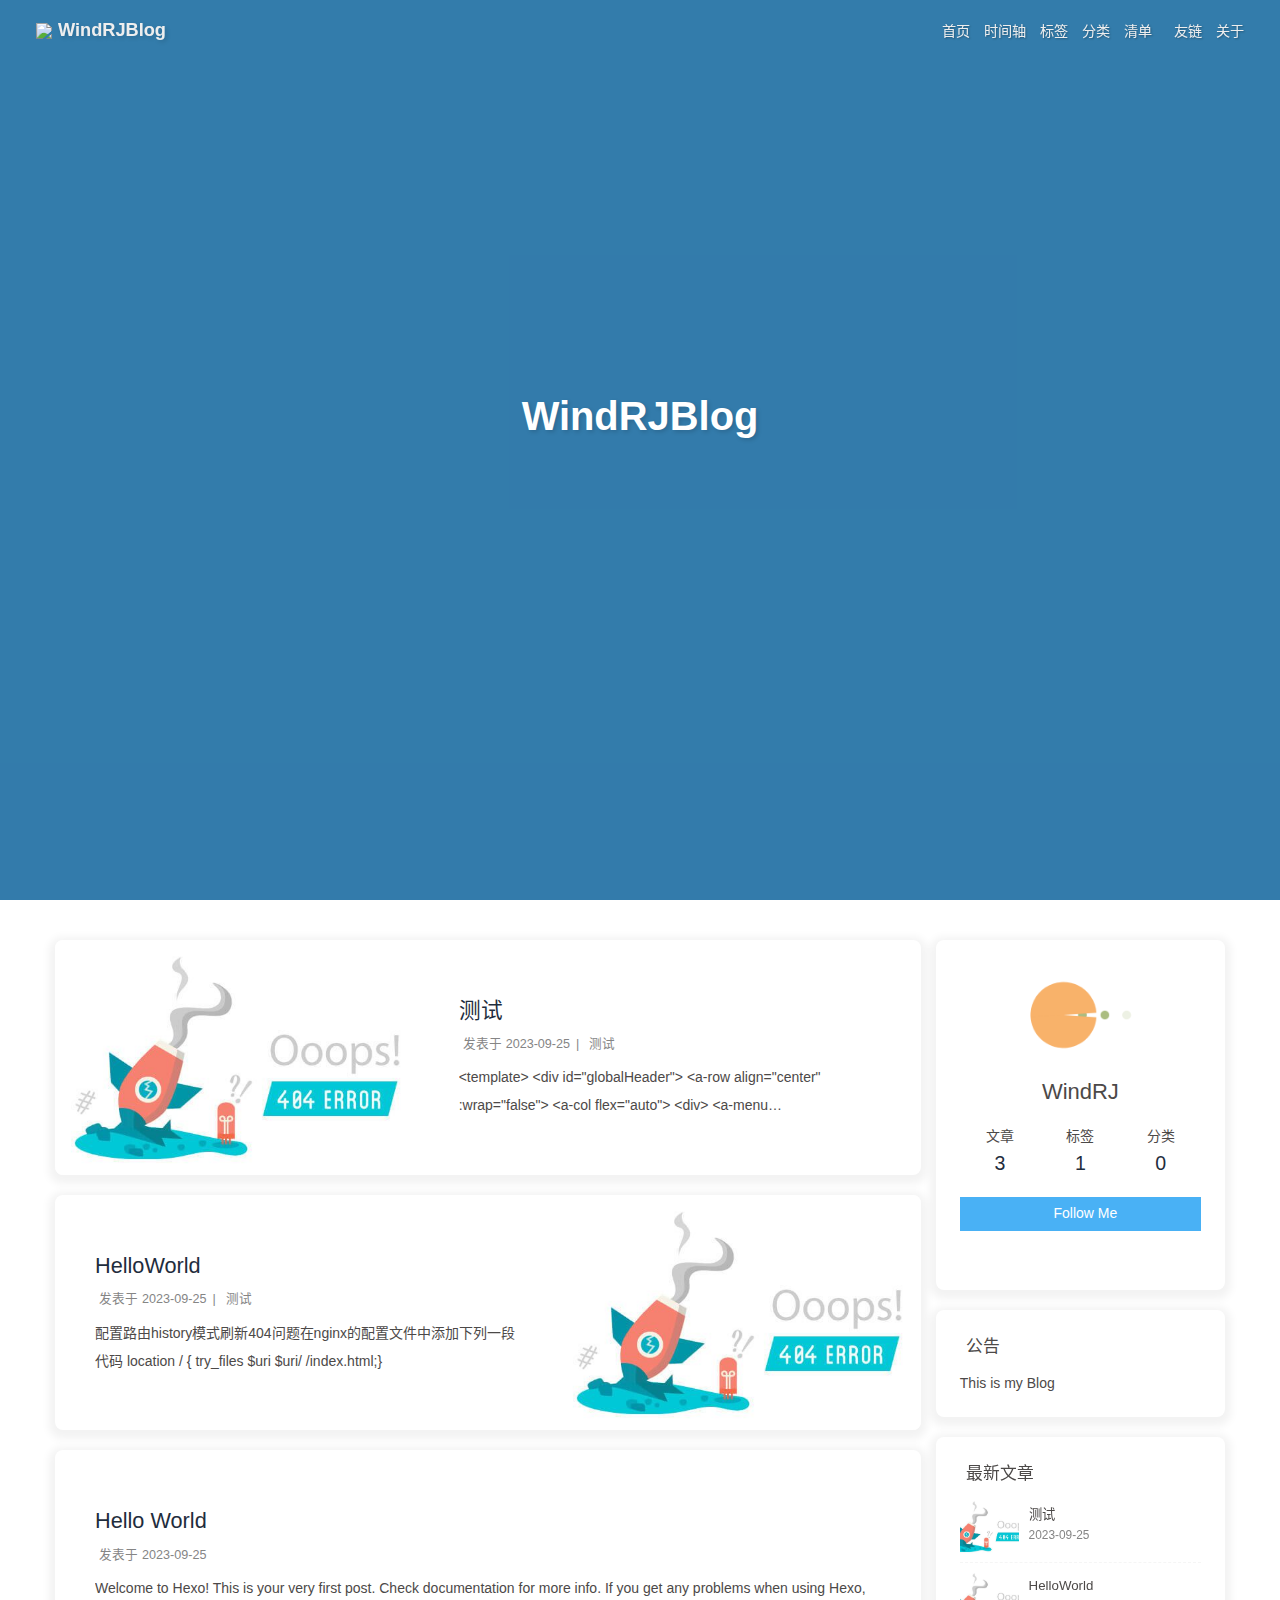
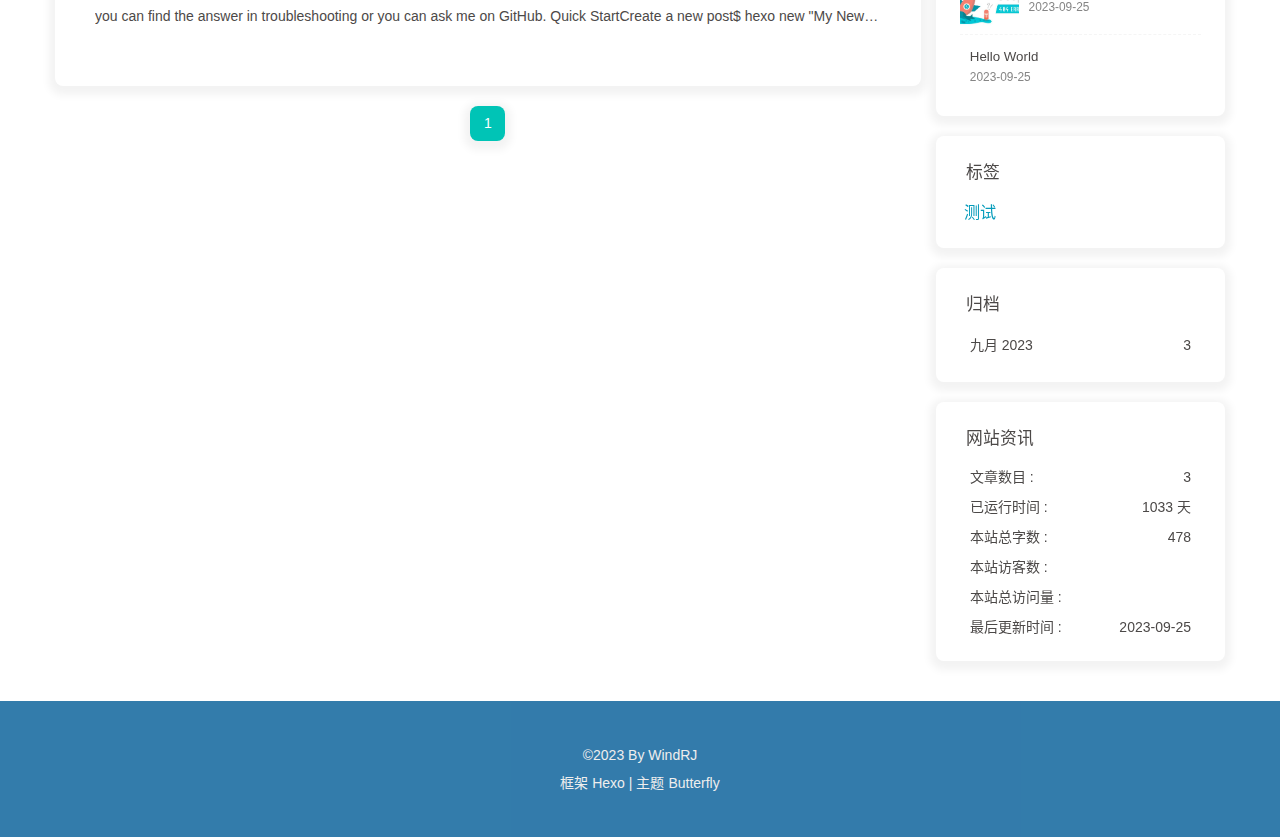
==== index.html @ 11142263 "Site updated: 2023-09-25 23:44:06" ====
<!DOCTYPE html><html lang="zh-CN" data-theme="light"><head><meta charset="UTF-8"><meta http-equiv="X-UA-Compatible" content="IE=edge"><meta name="viewport" content="width=device-width, initial-scale=1.0,viewport-fit=cover"><title>WindRJBlog</title><meta name="author" content="WindRJ"><meta name="copyright" content="WindRJ"><meta name="format-detection" content="telephone=no"><meta name="theme-color" content="#ffffff"><meta property="og:type" content="website">
<meta property="og:title" content="WindRJBlog">
<meta property="og:url" content="http://example.com/index.html">
<meta property="og:site_name" content="WindRJBlog">
<meta property="og:locale" content="zh_CN">
<meta property="og:image" content="https://qny.yuechen.fun/%E9%AD%94%E6%B3%95%E7%86%8A%E7%8C%AB3.png">
<meta property="article:author" content="WindRJ">
<meta name="twitter:card" content="summary">
<meta name="twitter:image" content="https://qny.yuechen.fun/%E9%AD%94%E6%B3%95%E7%86%8A%E7%8C%AB3.png"><link rel="shortcut icon" href="https://qny.yuechen.fun/bluelogo2.png"><link rel="canonical" href="http://example.com/index.html"><link rel="preconnect" href="//cdn.jsdelivr.net"/><link rel="preconnect" href="//busuanzi.ibruce.info"/><link rel="stylesheet" href="/css/index.css"><link rel="stylesheet" href="https://cdn.jsdelivr.net/npm/@fortawesome/fontawesome-free/css/all.min.css" media="print" onload="this.media='all'"><link rel="stylesheet" href="https://cdn.jsdelivr.net/npm/@fancyapps/ui/dist/fancybox/fancybox.min.css" media="print" onload="this.media='all'"><script>const GLOBAL_CONFIG = {
  root: '/',
  algolia: undefined,
  localSearch: undefined,
  translate: {"defaultEncoding":2,"translateDelay":0,"msgToTraditionalChinese":"繁","msgToSimplifiedChinese":"簡"},
  noticeOutdate: undefined,
  highlight: {"plugin":"highlighjs","highlightCopy":true,"highlightLang":true,"highlightHeightLimit":false},
  copy: {
    success: '复制成功',
    error: '复制错误',
    noSupport: '浏览器不支持'
  },
  relativeDate: {
    homepage: false,
    post: false
  },
  runtime: '天',
  dateSuffix: {
    just: '刚刚',
    min: '分钟前',
    hour: '小时前',
    day: '天前',
    month: '个月前'
  },
  copyright: {"limitCount":50,"languages":{"author":"作者: WindRJ","link":"链接: ","source":"来源: WindRJBlog","info":"著作权归作者所有。商业转载请联系作者获得授权，非商业转载请注明出处。"}},
  lightbox: 'fancybox',
  Snackbar: undefined,
  source: {
    justifiedGallery: {
      js: 'https://cdn.jsdelivr.net/npm/flickr-justified-gallery/dist/fjGallery.min.js',
      css: 'https://cdn.jsdelivr.net/npm/flickr-justified-gallery/dist/fjGallery.min.css'
    }
  },
  isPhotoFigcaption: false,
  islazyload: false,
  isAnchor: false,
  percent: {
    toc: true,
    rightside: true,
  },
  autoDarkmode: false
}</script><script id="config-diff">var GLOBAL_CONFIG_SITE = {
  title: 'WindRJBlog',
  isPost: false,
  isHome: true,
  isHighlightShrink: false,
  isToc: false,
  postUpdate: '2023-09-25 23:44:02'
}</script><noscript><style type="text/css">
  #nav {
    opacity: 1
  }
  .justified-gallery img {
    opacity: 1
  }

  #recent-posts time,
  #post-meta time {
    display: inline !important
  }
</style></noscript><script>(win=>{
    win.saveToLocal = {
      set: function setWithExpiry(key, value, ttl) {
        if (ttl === 0) return
        const now = new Date()
        const expiryDay = ttl * 86400000
        const item = {
          value: value,
          expiry: now.getTime() + expiryDay,
        }
        localStorage.setItem(key, JSON.stringify(item))
      },

      get: function getWithExpiry(key) {
        const itemStr = localStorage.getItem(key)

        if (!itemStr) {
          return undefined
        }
        const item = JSON.parse(itemStr)
        const now = new Date()

        if (now.getTime() > item.expiry) {
          localStorage.removeItem(key)
          return undefined
        }
        return item.value
      }
    }
  
    win.getScript = url => new Promise((resolve, reject) => {
      const script = document.createElement('script')
      script.src = url
      script.async = true
      script.onerror = reject
      script.onload = script.onreadystatechange = function() {
        const loadState = this.readyState
        if (loadState && loadState !== 'loaded' && loadState !== 'complete') return
        script.onload = script.onreadystatechange = null
        resolve()
      }
      document.head.appendChild(script)
    })
  
    win.getCSS = (url,id = false) => new Promise((resolve, reject) => {
      const link = document.createElement('link')
      link.rel = 'stylesheet'
      link.href = url
      if (id) link.id = id
      link.onerror = reject
      link.onload = link.onreadystatechange = function() {
        const loadState = this.readyState
        if (loadState && loadState !== 'loaded' && loadState !== 'complete') return
        link.onload = link.onreadystatechange = null
        resolve()
      }
      document.head.appendChild(link)
    })
  
      win.activateDarkMode = function () {
        document.documentElement.setAttribute('data-theme', 'dark')
        if (document.querySelector('meta[name="theme-color"]') !== null) {
          document.querySelector('meta[name="theme-color"]').setAttribute('content', '#0d0d0d')
        }
      }
      win.activateLightMode = function () {
        document.documentElement.setAttribute('data-theme', 'light')
        if (document.querySelector('meta[name="theme-color"]') !== null) {
          document.querySelector('meta[name="theme-color"]').setAttribute('content', '#ffffff')
        }
      }
      const t = saveToLocal.get('theme')
    
          if (t === 'dark') activateDarkMode()
          else if (t === 'light') activateLightMode()
        
      const asideStatus = saveToLocal.get('aside-status')
      if (asideStatus !== undefined) {
        if (asideStatus === 'hide') {
          document.documentElement.classList.add('hide-aside')
        } else {
          document.documentElement.classList.remove('hide-aside')
        }
      }
    
    const detectApple = () => {
      if(/iPad|iPhone|iPod|Macintosh/.test(navigator.userAgent)){
        document.documentElement.classList.add('apple')
      }
    }
    detectApple()
    })(window)</script><meta name="generator" content="Hexo 6.3.0"></head><body><div id="sidebar"><div id="menu-mask"></div><div id="sidebar-menus"><div class="avatar-img is-center"><img src="https://qny.yuechen.fun/%E9%AD%94%E6%B3%95%E7%86%8A%E7%8C%AB3.png" onerror="onerror=null;src='/img/friend_404.gif'" alt="avatar"/></div><div class="sidebar-site-data site-data is-center"><a href="/archives/"><div class="headline">文章</div><div class="length-num">3</div></a><a href="/tags/"><div class="headline">标签</div><div class="length-num">1</div></a><a href="/categories/"><div class="headline">分类</div><div class="length-num">0</div></a></div><hr class="custom-hr"/><div class="menus_items"><div class="menus_item"><a class="site-page" href="/"><i class="fa-fw fas fa-home"></i><span> 首页</span></a></div><div class="menus_item"><a class="site-page" href="/archives/"><i class="fa-fw fas fa-archive"></i><span> 时间轴</span></a></div><div class="menus_item"><a class="site-page" href="/tags/"><i class="fa-fw fas fa-tags"></i><span> 标签</span></a></div><div class="menus_item"><a class="site-page" href="/categories/"><i class="fa-fw fas fa-folder-open"></i><span> 分类</span></a></div><div class="menus_item"><a class="site-page group" href="javascript:void(0);"><i class="fa-fw fa fa-heartbeat"></i><span> 清单</span><i class="fas fa-chevron-down"></i></a><ul class="menus_item_child"><li><a class="site-page child" href="/music/"><i class="fa-fw fas fa-music"></i><span> 音乐</span></a></li><li><a class="site-page child" href="/Gallery/"><i class="fa-fw fas fa-images"></i><span> 照片</span></a></li><li><a class="site-page child" href="/movies/"><i class="fa-fw fas fa-video"></i><span> 电影</span></a></li></ul></div><div class="menus_item"><a class="site-page" href="/link/"><i class="fa-fw fas fa-link"></i><span> 友链</span></a></div><div class="menus_item"><a class="site-page" href="/about/"><i class="fa-fw fas fa-heart"></i><span> 关于</span></a></div></div></div></div><div class="page" id="body-wrap"><header class="full_page" id="page-header" style="background-image: url('https://qny.yuechen.fun/%E8%93%9D%E8%89%B2%E6%B8%90%E5%8F%98%E6%A3%AE%E6%9E%97.png')"><nav id="nav"><span id="blog-info"><a href="/" title="WindRJBlog"><img class="site-icon" src="http://qny.yuechen.fun/bluelogo2.png"/><span class="site-name">WindRJBlog</span></a></span><div id="menus"><div class="menus_items"><div class="menus_item"><a class="site-page" href="/"><i class="fa-fw fas fa-home"></i><span> 首页</span></a></div><div class="menus_item"><a class="site-page" href="/archives/"><i class="fa-fw fas fa-archive"></i><span> 时间轴</span></a></div><div class="menus_item"><a class="site-page" href="/tags/"><i class="fa-fw fas fa-tags"></i><span> 标签</span></a></div><div class="menus_item"><a class="site-page" href="/categories/"><i class="fa-fw fas fa-folder-open"></i><span> 分类</span></a></div><div class="menus_item"><a class="site-page group" href="javascript:void(0);"><i class="fa-fw fa fa-heartbeat"></i><span> 清单</span><i class="fas fa-chevron-down"></i></a><ul class="menus_item_child"><li><a class="site-page child" href="/music/"><i class="fa-fw fas fa-music"></i><span> 音乐</span></a></li><li><a class="site-page child" href="/Gallery/"><i class="fa-fw fas fa-images"></i><span> 照片</span></a></li><li><a class="site-page child" href="/movies/"><i class="fa-fw fas fa-video"></i><span> 电影</span></a></li></ul></div><div class="menus_item"><a class="site-page" href="/link/"><i class="fa-fw fas fa-link"></i><span> 友链</span></a></div><div class="menus_item"><a class="site-page" href="/about/"><i class="fa-fw fas fa-heart"></i><span> 关于</span></a></div></div><div id="toggle-menu"><a class="site-page" href="javascript:void(0);"><i class="fas fa-bars fa-fw"></i></a></div></div></nav><div id="site-info"><h1 id="site-title">WindRJBlog</h1><div id="site-subtitle"><span id="subtitle"></span></div><div id="site_social_icons"><a class="social-icon" href="https://github.com/xxxxx" target="_blank" title="Github"><i class="fab fa-github" style="color: #24292e;"></i></a><a class="social-icon" href="mailto:xxxxxx@gmail.com" target="_blank" title="Email"><i class="fas fa-envelope" style="color: #4a7dbe;"></i></a></div></div><div id="scroll-down"><i class="fas fa-angle-down scroll-down-effects"></i></div></header><main class="layout" id="content-inner"><div class="recent-posts" id="recent-posts"><div class="recent-post-item"><div class="post_cover left"><a href="/2023/09/25/%E6%B5%8B%E8%AF%95/" title="测试"><img class="post-bg" src="https://qny.yuechen.fun/%E6%B5%B7.png" onerror="this.onerror=null;this.src='/img/404.jpg'" alt="测试"></a></div><div class="recent-post-info"><a class="article-title" href="/2023/09/25/%E6%B5%8B%E8%AF%95/" title="测试">测试</a><div class="article-meta-wrap"><span class="post-meta-date"><i class="far fa-calendar-alt"></i><span class="article-meta-label">发表于</span><time datetime="2023-09-25T14:48:39.000Z" title="发表于 2023-09-25 22:48:39">2023-09-25</time></span><span class="article-meta tags"><span class="article-meta-separator">|</span><i class="fas fa-tag"></i><a class="article-meta__tags" href="/tags/%E6%B5%8B%E8%AF%95/">测试</a></span></div><div class="content">&lt;template&gt;  &lt;div id=&quot;globalHeader&quot;&gt;    &lt;a-row align=&quot;center&quot; :wrap=&quot;false&quot;&gt;      &lt;a-col flex=&quot;auto&quot;&gt;        &lt;div&gt;          &lt;a-menu            mode=&quot;horizontal&quot;            :selected-keys=&quot;selectedKeys&quot;            @menu-item-click=&quot;doMenuClick&quot;          &gt;            &lt;a-menu-item              key=&quot;0&quot;              :style=&quot;&#123; padding: 0, marginRight: &#x27;38px&#x27; &#125;& ...</div></div></div><div class="recent-post-item"><div class="post_cover right"><a href="/2023/09/25/HelloWorld/" title="HelloWorld"><img class="post-bg" src="https://qny.yuechen.fun/%E9%BE%99%E9%A9%AC%E7%BB%93%E5%90%88.png" onerror="this.onerror=null;this.src='/img/404.jpg'" alt="HelloWorld"></a></div><div class="recent-post-info"><a class="article-title" href="/2023/09/25/HelloWorld/" title="HelloWorld">HelloWorld</a><div class="article-meta-wrap"><span class="post-meta-date"><i class="far fa-calendar-alt"></i><span class="article-meta-label">发表于</span><time datetime="2023-09-25T10:09:06.000Z" title="发表于 2023-09-25 18:09:06">2023-09-25</time></span><span class="article-meta tags"><span class="article-meta-separator">|</span><i class="fas fa-tag"></i><a class="article-meta__tags" href="/tags/%E6%B5%8B%E8%AF%95/">测试</a></span></div><div class="content">配置路由history模式刷新404问题在nginx的配置文件中添加下列一段代码
location / &#123;  try_files $uri $uri/ /index.html;&#125;



</div></div></div><div class="recent-post-item"><div class="recent-post-info no-cover"><a class="article-title" href="/2023/09/25/hello-world/" title="Hello World">Hello World</a><div class="article-meta-wrap"><span class="post-meta-date"><i class="far fa-calendar-alt"></i><span class="article-meta-label">发表于</span><time datetime="2023-09-25T06:35:18.390Z" title="发表于 2023-09-25 14:35:18">2023-09-25</time></span></div><div class="content">Welcome to Hexo! This is your very first post. Check documentation for more info. If you get any problems when using Hexo, you can find the answer in troubleshooting or you can ask me on GitHub.
Quick StartCreate a new post$ hexo new &quot;My New Post&quot;

More info: Writing
Run server$ hexo server

More info: Server
Generate static files$ hexo generate

More info: Generating
Deploy to remote sites$ hexo deploy

More info: Deployment
</div></div></div><nav id="pagination"><div class="pagination"><span class="page-number current">1</span></div></nav></div><div class="aside-content" id="aside-content"><div class="card-widget card-info"><div class="is-center"><div class="avatar-img"><img src="https://qny.yuechen.fun/%E9%AD%94%E6%B3%95%E7%86%8A%E7%8C%AB3.png" onerror="this.onerror=null;this.src='/img/friend_404.gif'" alt="avatar"/></div><div class="author-info__name">WindRJ</div><div class="author-info__description"></div></div><div class="card-info-data site-data is-center"><a href="/archives/"><div class="headline">文章</div><div class="length-num">3</div></a><a href="/tags/"><div class="headline">标签</div><div class="length-num">1</div></a><a href="/categories/"><div class="headline">分类</div><div class="length-num">0</div></a></div><a id="card-info-btn" target="_blank" rel="noopener" href="https://github.com/xxxxxx"><i class="fab fa-github"></i><span>Follow Me</span></a><div class="card-info-social-icons is-center"><a class="social-icon" href="https://github.com/xxxxx" target="_blank" title="Github"><i class="fab fa-github" style="color: #24292e;"></i></a><a class="social-icon" href="mailto:xxxxxx@gmail.com" target="_blank" title="Email"><i class="fas fa-envelope" style="color: #4a7dbe;"></i></a></div></div><div class="card-widget card-announcement"><div class="item-headline"><i class="fas fa-bullhorn fa-shake"></i><span>公告</span></div><div class="announcement_content">This is my Blog</div></div><div class="sticky_layout"><div class="card-widget card-recent-post"><div class="item-headline"><i class="fas fa-history"></i><span>最新文章</span></div><div class="aside-list"><div class="aside-list-item"><a class="thumbnail" href="/2023/09/25/%E6%B5%8B%E8%AF%95/" title="测试"><img src="https://qny.yuechen.fun/%E6%B5%B7.png" onerror="this.onerror=null;this.src='/img/404.jpg'" alt="测试"/></a><div class="content"><a class="title" href="/2023/09/25/%E6%B5%8B%E8%AF%95/" title="测试">测试</a><time datetime="2023-09-25T14:48:39.000Z" title="发表于 2023-09-25 22:48:39">2023-09-25</time></div></div><div class="aside-list-item"><a class="thumbnail" href="/2023/09/25/HelloWorld/" title="HelloWorld"><img src="https://qny.yuechen.fun/%E9%BE%99%E9%A9%AC%E7%BB%93%E5%90%88.png" onerror="this.onerror=null;this.src='/img/404.jpg'" alt="HelloWorld"/></a><div class="content"><a class="title" href="/2023/09/25/HelloWorld/" title="HelloWorld">HelloWorld</a><time datetime="2023-09-25T10:09:06.000Z" title="发表于 2023-09-25 18:09:06">2023-09-25</time></div></div><div class="aside-list-item no-cover"><div class="content"><a class="title" href="/2023/09/25/hello-world/" title="Hello World">Hello World</a><time datetime="2023-09-25T06:35:18.390Z" title="发表于 2023-09-25 14:35:18">2023-09-25</time></div></div></div></div><div class="card-widget card-tags"><div class="item-headline"><i class="fas fa-tags"></i><span>标签</span></div><div class="card-tag-cloud"><a href="/tags/%E6%B5%8B%E8%AF%95/" style="font-size: 1.15em; color: rgb(6, 156, 187)">测试</a></div></div><div class="card-widget card-archives"><div class="item-headline"><i class="fas fa-archive"></i><span>归档</span></div><ul class="card-archive-list"><li class="card-archive-list-item"><a class="card-archive-list-link" href="/archives/2023/09/"><span class="card-archive-list-date">九月 2023</span><span class="card-archive-list-count">3</span></a></li></ul></div><div class="card-widget card-webinfo"><div class="item-headline"><i class="fas fa-chart-line"></i><span>网站资讯</span></div><div class="webinfo"><div class="webinfo-item"><div class="item-name">文章数目 :</div><div class="item-count">3</div></div><div class="webinfo-item"><div class="item-name">已运行时间 :</div><div class="item-count" id="runtimeshow" data-publishDate="2023-09-24T16:00:00.000Z"><i class="fa-solid fa-spinner fa-spin"></i></div></div><div class="webinfo-item"><div class="item-name">本站总字数 :</div><div class="item-count">478</div></div><div class="webinfo-item"><div class="item-name">本站访客数 :</div><div class="item-count" id="busuanzi_value_site_uv"><i class="fa-solid fa-spinner fa-spin"></i></div></div><div class="webinfo-item"><div class="item-name">本站总访问量 :</div><div class="item-count" id="busuanzi_value_site_pv"><i class="fa-solid fa-spinner fa-spin"></i></div></div><div class="webinfo-item"><div class="item-name">最后更新时间 :</div><div class="item-count" id="last-push-date" data-lastPushDate="2023-09-25T15:44:02.630Z"><i class="fa-solid fa-spinner fa-spin"></i></div></div></div></div></div></div></main><footer id="footer" style="background-image: url('https://qny.yuechen.fun/%E8%93%9D%E8%89%B2%E6%B8%90%E5%8F%98%E6%A3%AE%E6%9E%97.png')"><div id="footer-wrap"><div class="copyright">&copy;2023 By WindRJ</div><div class="framework-info"><span>框架 </span><a target="_blank" rel="noopener" href="https://hexo.io">Hexo</a><span class="footer-separator">|</span><span>主题 </span><a target="_blank" rel="noopener" href="https://github.com/jerryc127/hexo-theme-butterfly">Butterfly</a></div></div></footer></div><div id="rightside"><div id="rightside-config-hide"><button id="translateLink" type="button" title="简繁转换">繁</button><button id="darkmode" type="button" title="浅色和深色模式转换"><i class="fas fa-adjust"></i></button><button id="hide-aside-btn" type="button" title="单栏和双栏切换"><i class="fas fa-arrows-alt-h"></i></button></div><div id="rightside-config-show"><button id="rightside_config" type="button" title="设置"><i class="fas fa-cog fa-spin"></i></button><button id="go-up" type="button" title="回到顶部"><span class="scroll-percent"></span><i class="fas fa-arrow-up"></i></button></div></div><div><script src="/js/utils.js"></script><script src="/js/main.js"></script><script src="/js/tw_cn.js"></script><script src="https://cdn.jsdelivr.net/npm/@fancyapps/ui/dist/fancybox/fancybox.umd.min.js"></script><script src="https://cdn.jsdelivr.net/npm/instant.page/instantpage.min.js" type="module"></script><div class="js-pjax"><script>window.typedJSFn = {
  init: (str) => {
    window.typed = new Typed('#subtitle', Object.assign({
      strings: str,
      startDelay: 300,
      typeSpeed: 150,
      loop: true,
      backSpeed: 50,
    }, null))
  },
  run: (subtitleType) => {
    if (true) {
      if (typeof Typed === 'function') {
        subtitleType()
      } else {
        getScript('https://cdn.jsdelivr.net/npm/typed.js/dist/typed.umd.min.js').then(subtitleType)
      }
    } else {
      subtitleType()
    }
  }
}
</script><script>function subtitleType () {
  getScript('https://sdk.jinrishici.com/v2/browser/jinrishici.js').then(() => {
    jinrishici.load(result =>{
      if (true) {
        const sub = []
        const content = result.data.content
        sub.unshift(content)
        typedJSFn.init(sub)
      } else {
        document.getElementById('subtitle').textContent = result.data.content
      }
    })
  })
}
typedJSFn.run(subtitleType)
</script></div><script async data-pjax src="//busuanzi.ibruce.info/busuanzi/2.3/busuanzi.pure.mini.js"></script></div></body></html>
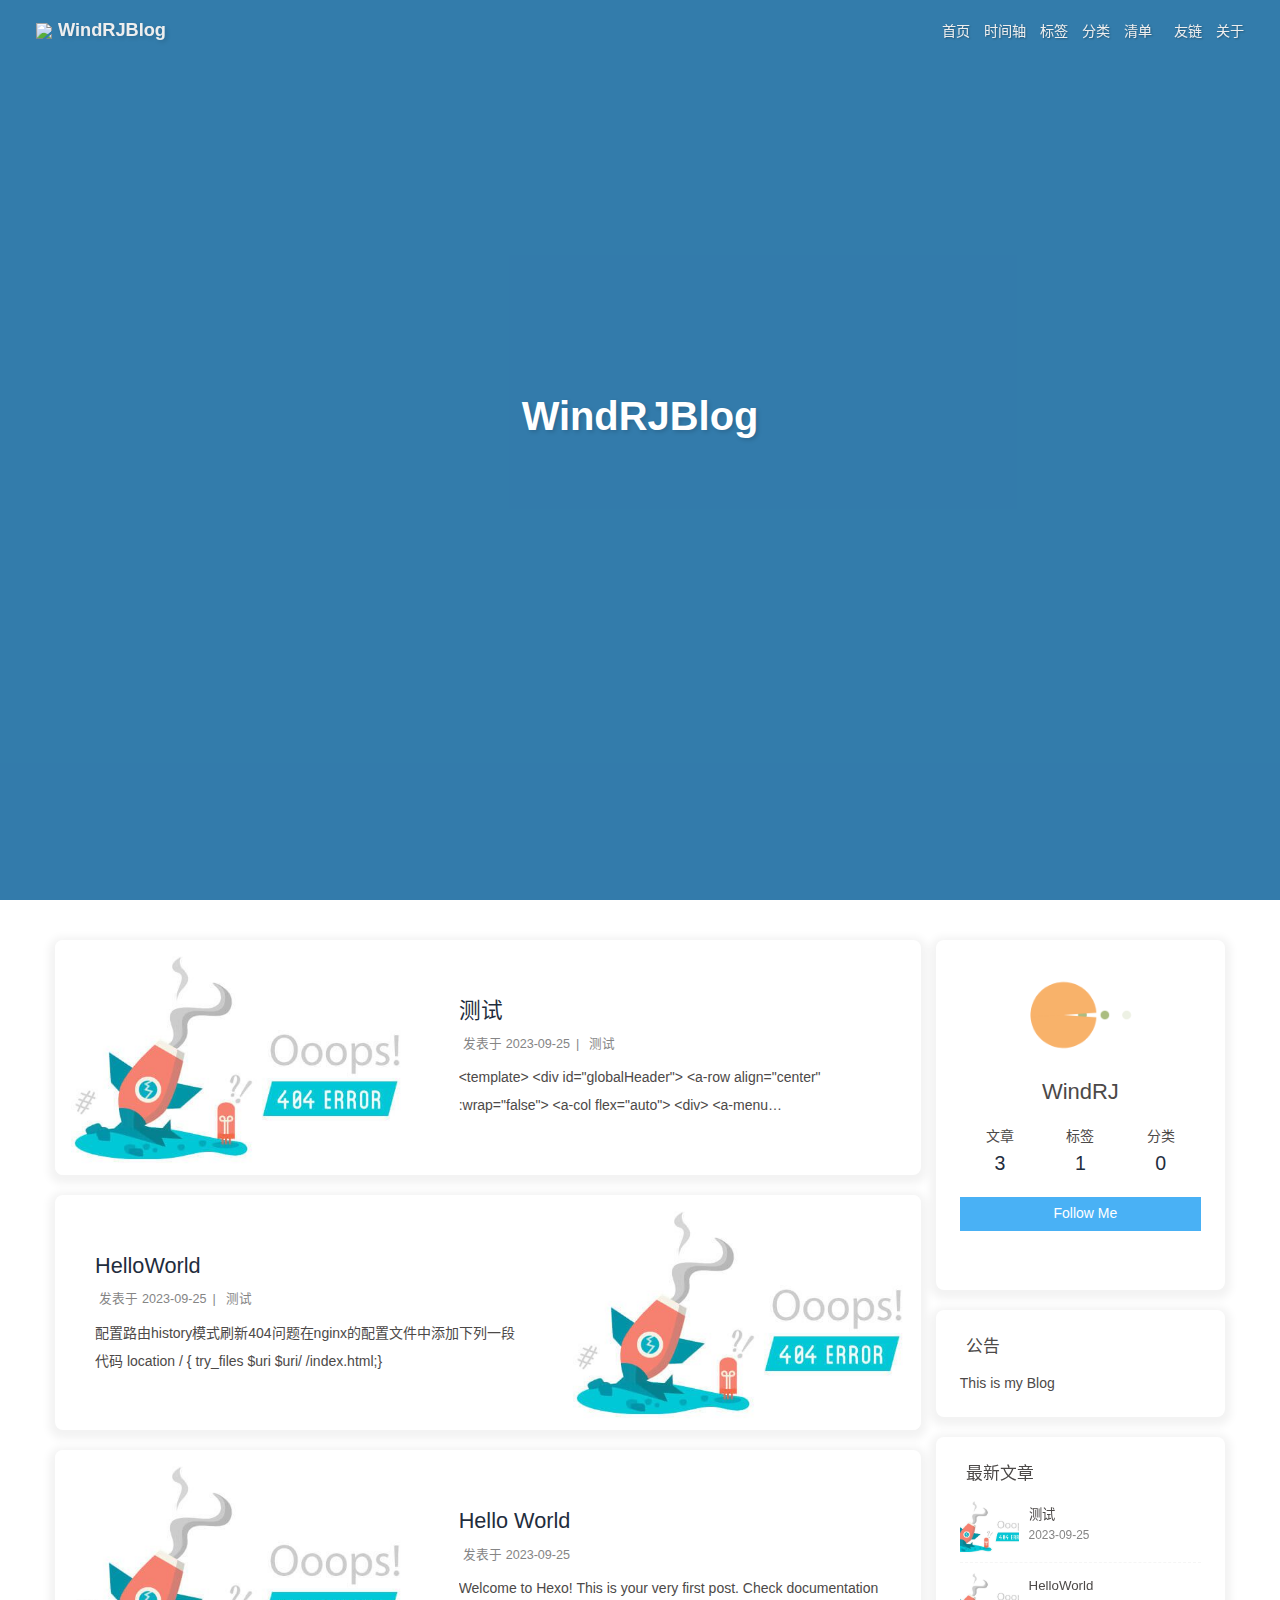
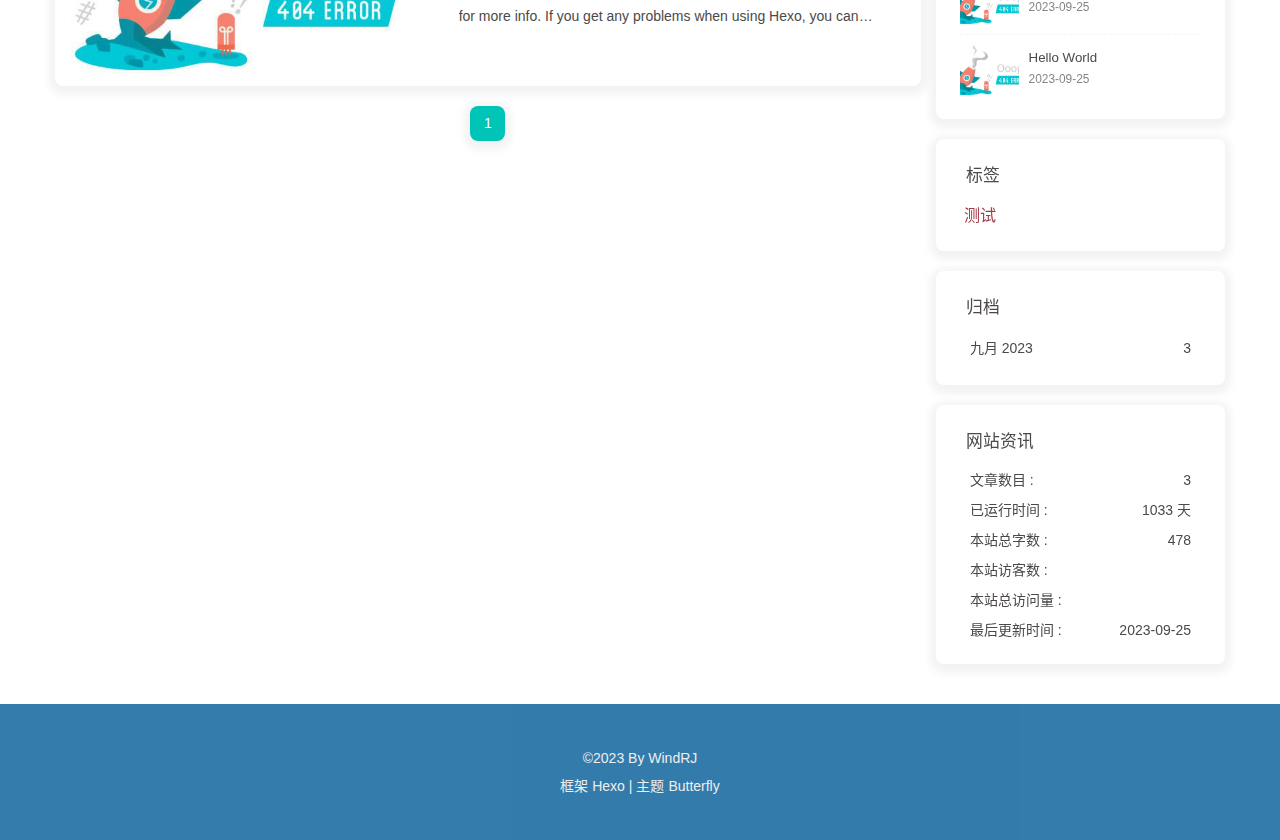
==== commit d2d72140: "Site updated: 2023-09-25 23:46:04" ====
--- a/index.html
+++ b/index.html
@@ -53,7 +53,7 @@
   isHome: true,
   isHighlightShrink: false,
   isToc: false,
-  postUpdate: '2023-09-25 23:44:02'
+  postUpdate: '2023-09-25 23:45:59'
 }</script><noscript><style type="text/css">
   #nav {
     opacity: 1
@@ -157,12 +157,12 @@
       }
     }
     detectApple()
-    })(window)</script><meta name="generator" content="Hexo 6.3.0"></head><body><div id="sidebar"><div id="menu-mask"></div><div id="sidebar-menus"><div class="avatar-img is-center"><img src="https://qny.yuechen.fun/%E9%AD%94%E6%B3%95%E7%86%8A%E7%8C%AB3.png" onerror="onerror=null;src='/img/friend_404.gif'" alt="avatar"/></div><div class="sidebar-site-data site-data is-center"><a href="/archives/"><div class="headline">文章</div><div class="length-num">3</div></a><a href="/tags/"><div class="headline">标签</div><div class="length-num">1</div></a><a href="/categories/"><div class="headline">分类</div><div class="length-num">0</div></a></div><hr class="custom-hr"/><div class="menus_items"><div class="menus_item"><a class="site-page" href="/"><i class="fa-fw fas fa-home"></i><span> 首页</span></a></div><div class="menus_item"><a class="site-page" href="/archives/"><i class="fa-fw fas fa-archive"></i><span> 时间轴</span></a></div><div class="menus_item"><a class="site-page" href="/tags/"><i class="fa-fw fas fa-tags"></i><span> 标签</span></a></div><div class="menus_item"><a class="site-page" href="/categories/"><i class="fa-fw fas fa-folder-open"></i><span> 分类</span></a></div><div class="menus_item"><a class="site-page group" href="javascript:void(0);"><i class="fa-fw fa fa-heartbeat"></i><span> 清单</span><i class="fas fa-chevron-down"></i></a><ul class="menus_item_child"><li><a class="site-page child" href="/music/"><i class="fa-fw fas fa-music"></i><span> 音乐</span></a></li><li><a class="site-page child" href="/Gallery/"><i class="fa-fw fas fa-images"></i><span> 照片</span></a></li><li><a class="site-page child" href="/movies/"><i class="fa-fw fas fa-video"></i><span> 电影</span></a></li></ul></div><div class="menus_item"><a class="site-page" href="/link/"><i class="fa-fw fas fa-link"></i><span> 友链</span></a></div><div class="menus_item"><a class="site-page" href="/about/"><i class="fa-fw fas fa-heart"></i><span> 关于</span></a></div></div></div></div><div class="page" id="body-wrap"><header class="full_page" id="page-header" style="background-image: url('https://qny.yuechen.fun/%E8%93%9D%E8%89%B2%E6%B8%90%E5%8F%98%E6%A3%AE%E6%9E%97.png')"><nav id="nav"><span id="blog-info"><a href="/" title="WindRJBlog"><img class="site-icon" src="http://qny.yuechen.fun/bluelogo2.png"/><span class="site-name">WindRJBlog</span></a></span><div id="menus"><div class="menus_items"><div class="menus_item"><a class="site-page" href="/"><i class="fa-fw fas fa-home"></i><span> 首页</span></a></div><div class="menus_item"><a class="site-page" href="/archives/"><i class="fa-fw fas fa-archive"></i><span> 时间轴</span></a></div><div class="menus_item"><a class="site-page" href="/tags/"><i class="fa-fw fas fa-tags"></i><span> 标签</span></a></div><div class="menus_item"><a class="site-page" href="/categories/"><i class="fa-fw fas fa-folder-open"></i><span> 分类</span></a></div><div class="menus_item"><a class="site-page group" href="javascript:void(0);"><i class="fa-fw fa fa-heartbeat"></i><span> 清单</span><i class="fas fa-chevron-down"></i></a><ul class="menus_item_child"><li><a class="site-page child" href="/music/"><i class="fa-fw fas fa-music"></i><span> 音乐</span></a></li><li><a class="site-page child" href="/Gallery/"><i class="fa-fw fas fa-images"></i><span> 照片</span></a></li><li><a class="site-page child" href="/movies/"><i class="fa-fw fas fa-video"></i><span> 电影</span></a></li></ul></div><div class="menus_item"><a class="site-page" href="/link/"><i class="fa-fw fas fa-link"></i><span> 友链</span></a></div><div class="menus_item"><a class="site-page" href="/about/"><i class="fa-fw fas fa-heart"></i><span> 关于</span></a></div></div><div id="toggle-menu"><a class="site-page" href="javascript:void(0);"><i class="fas fa-bars fa-fw"></i></a></div></div></nav><div id="site-info"><h1 id="site-title">WindRJBlog</h1><div id="site-subtitle"><span id="subtitle"></span></div><div id="site_social_icons"><a class="social-icon" href="https://github.com/xxxxx" target="_blank" title="Github"><i class="fab fa-github" style="color: #24292e;"></i></a><a class="social-icon" href="mailto:xxxxxx@gmail.com" target="_blank" title="Email"><i class="fas fa-envelope" style="color: #4a7dbe;"></i></a></div></div><div id="scroll-down"><i class="fas fa-angle-down scroll-down-effects"></i></div></header><main class="layout" id="content-inner"><div class="recent-posts" id="recent-posts"><div class="recent-post-item"><div class="post_cover left"><a href="/2023/09/25/%E6%B5%8B%E8%AF%95/" title="测试"><img class="post-bg" src="https://qny.yuechen.fun/%E6%B5%B7.png" onerror="this.onerror=null;this.src='/img/404.jpg'" alt="测试"></a></div><div class="recent-post-info"><a class="article-title" href="/2023/09/25/%E6%B5%8B%E8%AF%95/" title="测试">测试</a><div class="article-meta-wrap"><span class="post-meta-date"><i class="far fa-calendar-alt"></i><span class="article-meta-label">发表于</span><time datetime="2023-09-25T14:48:39.000Z" title="发表于 2023-09-25 22:48:39">2023-09-25</time></span><span class="article-meta tags"><span class="article-meta-separator">|</span><i class="fas fa-tag"></i><a class="article-meta__tags" href="/tags/%E6%B5%8B%E8%AF%95/">测试</a></span></div><div class="content">&lt;template&gt;  &lt;div id=&quot;globalHeader&quot;&gt;    &lt;a-row align=&quot;center&quot; :wrap=&quot;false&quot;&gt;      &lt;a-col flex=&quot;auto&quot;&gt;        &lt;div&gt;          &lt;a-menu            mode=&quot;horizontal&quot;            :selected-keys=&quot;selectedKeys&quot;            @menu-item-click=&quot;doMenuClick&quot;          &gt;            &lt;a-menu-item              key=&quot;0&quot;              :style=&quot;&#123; padding: 0, marginRight: &#x27;38px&#x27; &#125;& ...</div></div></div><div class="recent-post-item"><div class="post_cover right"><a href="/2023/09/25/HelloWorld/" title="HelloWorld"><img class="post-bg" src="https://qny.yuechen.fun/%E9%BE%99%E9%A9%AC%E7%BB%93%E5%90%88.png" onerror="this.onerror=null;this.src='/img/404.jpg'" alt="HelloWorld"></a></div><div class="recent-post-info"><a class="article-title" href="/2023/09/25/HelloWorld/" title="HelloWorld">HelloWorld</a><div class="article-meta-wrap"><span class="post-meta-date"><i class="far fa-calendar-alt"></i><span class="article-meta-label">发表于</span><time datetime="2023-09-25T10:09:06.000Z" title="发表于 2023-09-25 18:09:06">2023-09-25</time></span><span class="article-meta tags"><span class="article-meta-separator">|</span><i class="fas fa-tag"></i><a class="article-meta__tags" href="/tags/%E6%B5%8B%E8%AF%95/">测试</a></span></div><div class="content">配置路由history模式刷新404问题在nginx的配置文件中添加下列一段代码
+    })(window)</script><meta name="generator" content="Hexo 6.3.0"></head><body><div id="sidebar"><div id="menu-mask"></div><div id="sidebar-menus"><div class="avatar-img is-center"><img src="https://qny.yuechen.fun/%E9%AD%94%E6%B3%95%E7%86%8A%E7%8C%AB3.png" onerror="onerror=null;src='/img/friend_404.gif'" alt="avatar"/></div><div class="sidebar-site-data site-data is-center"><a href="/archives/"><div class="headline">文章</div><div class="length-num">3</div></a><a href="/tags/"><div class="headline">标签</div><div class="length-num">1</div></a><a href="/categories/"><div class="headline">分类</div><div class="length-num">0</div></a></div><hr class="custom-hr"/><div class="menus_items"><div class="menus_item"><a class="site-page" href="/"><i class="fa-fw fas fa-home"></i><span> 首页</span></a></div><div class="menus_item"><a class="site-page" href="/archives/"><i class="fa-fw fas fa-archive"></i><span> 时间轴</span></a></div><div class="menus_item"><a class="site-page" href="/tags/"><i class="fa-fw fas fa-tags"></i><span> 标签</span></a></div><div class="menus_item"><a class="site-page" href="/categories/"><i class="fa-fw fas fa-folder-open"></i><span> 分类</span></a></div><div class="menus_item"><a class="site-page group" href="javascript:void(0);"><i class="fa-fw fa fa-heartbeat"></i><span> 清单</span><i class="fas fa-chevron-down"></i></a><ul class="menus_item_child"><li><a class="site-page child" href="/music/"><i class="fa-fw fas fa-music"></i><span> 音乐</span></a></li><li><a class="site-page child" href="/Gallery/"><i class="fa-fw fas fa-images"></i><span> 照片</span></a></li><li><a class="site-page child" href="/movies/"><i class="fa-fw fas fa-video"></i><span> 电影</span></a></li></ul></div><div class="menus_item"><a class="site-page" href="/link/"><i class="fa-fw fas fa-link"></i><span> 友链</span></a></div><div class="menus_item"><a class="site-page" href="/about/"><i class="fa-fw fas fa-heart"></i><span> 关于</span></a></div></div></div></div><div class="page" id="body-wrap"><header class="full_page" id="page-header" style="background-image: url('https://qny.yuechen.fun/%E8%93%9D%E8%89%B2%E6%B8%90%E5%8F%98%E6%A3%AE%E6%9E%97.png')"><nav id="nav"><span id="blog-info"><a href="/" title="WindRJBlog"><img class="site-icon" src="http://qny.yuechen.fun/bluelogo2.png"/><span class="site-name">WindRJBlog</span></a></span><div id="menus"><div class="menus_items"><div class="menus_item"><a class="site-page" href="/"><i class="fa-fw fas fa-home"></i><span> 首页</span></a></div><div class="menus_item"><a class="site-page" href="/archives/"><i class="fa-fw fas fa-archive"></i><span> 时间轴</span></a></div><div class="menus_item"><a class="site-page" href="/tags/"><i class="fa-fw fas fa-tags"></i><span> 标签</span></a></div><div class="menus_item"><a class="site-page" href="/categories/"><i class="fa-fw fas fa-folder-open"></i><span> 分类</span></a></div><div class="menus_item"><a class="site-page group" href="javascript:void(0);"><i class="fa-fw fa fa-heartbeat"></i><span> 清单</span><i class="fas fa-chevron-down"></i></a><ul class="menus_item_child"><li><a class="site-page child" href="/music/"><i class="fa-fw fas fa-music"></i><span> 音乐</span></a></li><li><a class="site-page child" href="/Gallery/"><i class="fa-fw fas fa-images"></i><span> 照片</span></a></li><li><a class="site-page child" href="/movies/"><i class="fa-fw fas fa-video"></i><span> 电影</span></a></li></ul></div><div class="menus_item"><a class="site-page" href="/link/"><i class="fa-fw fas fa-link"></i><span> 友链</span></a></div><div class="menus_item"><a class="site-page" href="/about/"><i class="fa-fw fas fa-heart"></i><span> 关于</span></a></div></div><div id="toggle-menu"><a class="site-page" href="javascript:void(0);"><i class="fas fa-bars fa-fw"></i></a></div></div></nav><div id="site-info"><h1 id="site-title">WindRJBlog</h1><div id="site-subtitle"><span id="subtitle"></span></div><div id="site_social_icons"><a class="social-icon" href="https://github.com/xxxxx" target="_blank" title="Github"><i class="fab fa-github" style="color: #24292e;"></i></a><a class="social-icon" href="mailto:xxxxxx@gmail.com" target="_blank" title="Email"><i class="fas fa-envelope" style="color: #4a7dbe;"></i></a></div></div><div id="scroll-down"><i class="fas fa-angle-down scroll-down-effects"></i></div></header><main class="layout" id="content-inner"><div class="recent-posts" id="recent-posts"><div class="recent-post-item"><div class="post_cover left"><a href="/2023/09/25/%E6%B5%8B%E8%AF%95/" title="测试"><img class="post-bg" src="https://qny.yuechen.fun/%E8%93%9D%E8%89%B2%E7%A7%91%E6%8A%80.png" onerror="this.onerror=null;this.src='/img/404.jpg'" alt="测试"></a></div><div class="recent-post-info"><a class="article-title" href="/2023/09/25/%E6%B5%8B%E8%AF%95/" title="测试">测试</a><div class="article-meta-wrap"><span class="post-meta-date"><i class="far fa-calendar-alt"></i><span class="article-meta-label">发表于</span><time datetime="2023-09-25T14:48:39.000Z" title="发表于 2023-09-25 22:48:39">2023-09-25</time></span><span class="article-meta tags"><span class="article-meta-separator">|</span><i class="fas fa-tag"></i><a class="article-meta__tags" href="/tags/%E6%B5%8B%E8%AF%95/">测试</a></span></div><div class="content">&lt;template&gt;  &lt;div id=&quot;globalHeader&quot;&gt;    &lt;a-row align=&quot;center&quot; :wrap=&quot;false&quot;&gt;      &lt;a-col flex=&quot;auto&quot;&gt;        &lt;div&gt;          &lt;a-menu            mode=&quot;horizontal&quot;            :selected-keys=&quot;selectedKeys&quot;            @menu-item-click=&quot;doMenuClick&quot;          &gt;            &lt;a-menu-item              key=&quot;0&quot;              :style=&quot;&#123; padding: 0, marginRight: &#x27;38px&#x27; &#125;& ...</div></div></div><div class="recent-post-item"><div class="post_cover right"><a href="/2023/09/25/HelloWorld/" title="HelloWorld"><img class="post-bg" src="https://qny.yuechen.fun/%E8%83%8C%E6%99%AF111.png" onerror="this.onerror=null;this.src='/img/404.jpg'" alt="HelloWorld"></a></div><div class="recent-post-info"><a class="article-title" href="/2023/09/25/HelloWorld/" title="HelloWorld">HelloWorld</a><div class="article-meta-wrap"><span class="post-meta-date"><i class="far fa-calendar-alt"></i><span class="article-meta-label">发表于</span><time datetime="2023-09-25T10:09:06.000Z" title="发表于 2023-09-25 18:09:06">2023-09-25</time></span><span class="article-meta tags"><span class="article-meta-separator">|</span><i class="fas fa-tag"></i><a class="article-meta__tags" href="/tags/%E6%B5%8B%E8%AF%95/">测试</a></span></div><div class="content">配置路由history模式刷新404问题在nginx的配置文件中添加下列一段代码
 location / &#123;  try_files $uri $uri/ /index.html;&#125;
 
 
 
-</div></div></div><div class="recent-post-item"><div class="recent-post-info no-cover"><a class="article-title" href="/2023/09/25/hello-world/" title="Hello World">Hello World</a><div class="article-meta-wrap"><span class="post-meta-date"><i class="far fa-calendar-alt"></i><span class="article-meta-label">发表于</span><time datetime="2023-09-25T06:35:18.390Z" title="发表于 2023-09-25 14:35:18">2023-09-25</time></span></div><div class="content">Welcome to Hexo! This is your very first post. Check documentation for more info. If you get any problems when using Hexo, you can find the answer in troubleshooting or you can ask me on GitHub.
+</div></div></div><div class="recent-post-item"><div class="post_cover left"><a href="/2023/09/25/hello-world/" title="Hello World"><img class="post-bg" src="https://qny.yuechen.fun/%E9%A3%9E%E9%BE%99%E5%9C%A8%E5%A4%A92.png" onerror="this.onerror=null;this.src='/img/404.jpg'" alt="Hello World"></a></div><div class="recent-post-info"><a class="article-title" href="/2023/09/25/hello-world/" title="Hello World">Hello World</a><div class="article-meta-wrap"><span class="post-meta-date"><i class="far fa-calendar-alt"></i><span class="article-meta-label">发表于</span><time datetime="2023-09-25T06:35:18.390Z" title="发表于 2023-09-25 14:35:18">2023-09-25</time></span></div><div class="content">Welcome to Hexo! This is your very first post. Check documentation for more info. If you get any problems when using Hexo, you can find the answer in troubleshooting or you can ask me on GitHub.
 Quick StartCreate a new post$ hexo new &quot;My New Post&quot;
 
 More info: Writing
@@ -175,7 +175,7 @@
 Deploy to remote sites$ hexo deploy
 
 More info: Deployment
-</div></div></div><nav id="pagination"><div class="pagination"><span class="page-number current">1</span></div></nav></div><div class="aside-content" id="aside-content"><div class="card-widget card-info"><div class="is-center"><div class="avatar-img"><img src="https://qny.yuechen.fun/%E9%AD%94%E6%B3%95%E7%86%8A%E7%8C%AB3.png" onerror="this.onerror=null;this.src='/img/friend_404.gif'" alt="avatar"/></div><div class="author-info__name">WindRJ</div><div class="author-info__description"></div></div><div class="card-info-data site-data is-center"><a href="/archives/"><div class="headline">文章</div><div class="length-num">3</div></a><a href="/tags/"><div class="headline">标签</div><div class="length-num">1</div></a><a href="/categories/"><div class="headline">分类</div><div class="length-num">0</div></a></div><a id="card-info-btn" target="_blank" rel="noopener" href="https://github.com/xxxxxx"><i class="fab fa-github"></i><span>Follow Me</span></a><div class="card-info-social-icons is-center"><a class="social-icon" href="https://github.com/xxxxx" target="_blank" title="Github"><i class="fab fa-github" style="color: #24292e;"></i></a><a class="social-icon" href="mailto:xxxxxx@gmail.com" target="_blank" title="Email"><i class="fas fa-envelope" style="color: #4a7dbe;"></i></a></div></div><div class="card-widget card-announcement"><div class="item-headline"><i class="fas fa-bullhorn fa-shake"></i><span>公告</span></div><div class="announcement_content">This is my Blog</div></div><div class="sticky_layout"><div class="card-widget card-recent-post"><div class="item-headline"><i class="fas fa-history"></i><span>最新文章</span></div><div class="aside-list"><div class="aside-list-item"><a class="thumbnail" href="/2023/09/25/%E6%B5%8B%E8%AF%95/" title="测试"><img src="https://qny.yuechen.fun/%E6%B5%B7.png" onerror="this.onerror=null;this.src='/img/404.jpg'" alt="测试"/></a><div class="content"><a class="title" href="/2023/09/25/%E6%B5%8B%E8%AF%95/" title="测试">测试</a><time datetime="2023-09-25T14:48:39.000Z" title="发表于 2023-09-25 22:48:39">2023-09-25</time></div></div><div class="aside-list-item"><a class="thumbnail" href="/2023/09/25/HelloWorld/" title="HelloWorld"><img src="https://qny.yuechen.fun/%E9%BE%99%E9%A9%AC%E7%BB%93%E5%90%88.png" onerror="this.onerror=null;this.src='/img/404.jpg'" alt="HelloWorld"/></a><div class="content"><a class="title" href="/2023/09/25/HelloWorld/" title="HelloWorld">HelloWorld</a><time datetime="2023-09-25T10:09:06.000Z" title="发表于 2023-09-25 18:09:06">2023-09-25</time></div></div><div class="aside-list-item no-cover"><div class="content"><a class="title" href="/2023/09/25/hello-world/" title="Hello World">Hello World</a><time datetime="2023-09-25T06:35:18.390Z" title="发表于 2023-09-25 14:35:18">2023-09-25</time></div></div></div></div><div class="card-widget card-tags"><div class="item-headline"><i class="fas fa-tags"></i><span>标签</span></div><div class="card-tag-cloud"><a href="/tags/%E6%B5%8B%E8%AF%95/" style="font-size: 1.15em; color: rgb(6, 156, 187)">测试</a></div></div><div class="card-widget card-archives"><div class="item-headline"><i class="fas fa-archive"></i><span>归档</span></div><ul class="card-archive-list"><li class="card-archive-list-item"><a class="card-archive-list-link" href="/archives/2023/09/"><span class="card-archive-list-date">九月 2023</span><span class="card-archive-list-count">3</span></a></li></ul></div><div class="card-widget card-webinfo"><div class="item-headline"><i class="fas fa-chart-line"></i><span>网站资讯</span></div><div class="webinfo"><div class="webinfo-item"><div class="item-name">文章数目 :</div><div class="item-count">3</div></div><div class="webinfo-item"><div class="item-name">已运行时间 :</div><div class="item-count" id="runtimeshow" data-publishDate="2023-09-24T16:00:00.000Z"><i class="fa-solid fa-spinner fa-spin"></i></div></div><div class="webinfo-item"><div class="item-name">本站总字数 :</div><div class="item-count">478</div></div><div class="webinfo-item"><div class="item-name">本站访客数 :</div><div class="item-count" id="busuanzi_value_site_uv"><i class="fa-solid fa-spinner fa-spin"></i></div></div><div class="webinfo-item"><div class="item-name">本站总访问量 :</div><div class="item-count" id="busuanzi_value_site_pv"><i class="fa-solid fa-spinner fa-spin"></i></div></div><div class="webinfo-item"><div class="item-name">最后更新时间 :</div><div class="item-count" id="last-push-date" data-lastPushDate="2023-09-25T15:44:02.630Z"><i class="fa-solid fa-spinner fa-spin"></i></div></div></div></div></div></div></main><footer id="footer" style="background-image: url('https://qny.yuechen.fun/%E8%93%9D%E8%89%B2%E6%B8%90%E5%8F%98%E6%A3%AE%E6%9E%97.png')"><div id="footer-wrap"><div class="copyright">&copy;2023 By WindRJ</div><div class="framework-info"><span>框架 </span><a target="_blank" rel="noopener" href="https://hexo.io">Hexo</a><span class="footer-separator">|</span><span>主题 </span><a target="_blank" rel="noopener" href="https://github.com/jerryc127/hexo-theme-butterfly">Butterfly</a></div></div></footer></div><div id="rightside"><div id="rightside-config-hide"><button id="translateLink" type="button" title="简繁转换">繁</button><button id="darkmode" type="button" title="浅色和深色模式转换"><i class="fas fa-adjust"></i></button><button id="hide-aside-btn" type="button" title="单栏和双栏切换"><i class="fas fa-arrows-alt-h"></i></button></div><div id="rightside-config-show"><button id="rightside_config" type="button" title="设置"><i class="fas fa-cog fa-spin"></i></button><button id="go-up" type="button" title="回到顶部"><span class="scroll-percent"></span><i class="fas fa-arrow-up"></i></button></div></div><div><script src="/js/utils.js"></script><script src="/js/main.js"></script><script src="/js/tw_cn.js"></script><script src="https://cdn.jsdelivr.net/npm/@fancyapps/ui/dist/fancybox/fancybox.umd.min.js"></script><script src="https://cdn.jsdelivr.net/npm/instant.page/instantpage.min.js" type="module"></script><div class="js-pjax"><script>window.typedJSFn = {
+</div></div></div><nav id="pagination"><div class="pagination"><span class="page-number current">1</span></div></nav></div><div class="aside-content" id="aside-content"><div class="card-widget card-info"><div class="is-center"><div class="avatar-img"><img src="https://qny.yuechen.fun/%E9%AD%94%E6%B3%95%E7%86%8A%E7%8C%AB3.png" onerror="this.onerror=null;this.src='/img/friend_404.gif'" alt="avatar"/></div><div class="author-info__name">WindRJ</div><div class="author-info__description"></div></div><div class="card-info-data site-data is-center"><a href="/archives/"><div class="headline">文章</div><div class="length-num">3</div></a><a href="/tags/"><div class="headline">标签</div><div class="length-num">1</div></a><a href="/categories/"><div class="headline">分类</div><div class="length-num">0</div></a></div><a id="card-info-btn" target="_blank" rel="noopener" href="https://github.com/xxxxxx"><i class="fab fa-github"></i><span>Follow Me</span></a><div class="card-info-social-icons is-center"><a class="social-icon" href="https://github.com/xxxxx" target="_blank" title="Github"><i class="fab fa-github" style="color: #24292e;"></i></a><a class="social-icon" href="mailto:xxxxxx@gmail.com" target="_blank" title="Email"><i class="fas fa-envelope" style="color: #4a7dbe;"></i></a></div></div><div class="card-widget card-announcement"><div class="item-headline"><i class="fas fa-bullhorn fa-shake"></i><span>公告</span></div><div class="announcement_content">This is my Blog</div></div><div class="sticky_layout"><div class="card-widget card-recent-post"><div class="item-headline"><i class="fas fa-history"></i><span>最新文章</span></div><div class="aside-list"><div class="aside-list-item"><a class="thumbnail" href="/2023/09/25/%E6%B5%8B%E8%AF%95/" title="测试"><img src="https://qny.yuechen.fun/%E8%93%9D%E8%89%B2%E7%A7%91%E6%8A%80.png" onerror="this.onerror=null;this.src='/img/404.jpg'" alt="测试"/></a><div class="content"><a class="title" href="/2023/09/25/%E6%B5%8B%E8%AF%95/" title="测试">测试</a><time datetime="2023-09-25T14:48:39.000Z" title="发表于 2023-09-25 22:48:39">2023-09-25</time></div></div><div class="aside-list-item"><a class="thumbnail" href="/2023/09/25/HelloWorld/" title="HelloWorld"><img src="https://qny.yuechen.fun/%E8%83%8C%E6%99%AF111.png" onerror="this.onerror=null;this.src='/img/404.jpg'" alt="HelloWorld"/></a><div class="content"><a class="title" href="/2023/09/25/HelloWorld/" title="HelloWorld">HelloWorld</a><time datetime="2023-09-25T10:09:06.000Z" title="发表于 2023-09-25 18:09:06">2023-09-25</time></div></div><div class="aside-list-item"><a class="thumbnail" href="/2023/09/25/hello-world/" title="Hello World"><img src="https://qny.yuechen.fun/%E9%A3%9E%E9%BE%99%E5%9C%A8%E5%A4%A92.png" onerror="this.onerror=null;this.src='/img/404.jpg'" alt="Hello World"/></a><div class="content"><a class="title" href="/2023/09/25/hello-world/" title="Hello World">Hello World</a><time datetime="2023-09-25T06:35:18.390Z" title="发表于 2023-09-25 14:35:18">2023-09-25</time></div></div></div></div><div class="card-widget card-tags"><div class="item-headline"><i class="fas fa-tags"></i><span>标签</span></div><div class="card-tag-cloud"><a href="/tags/%E6%B5%8B%E8%AF%95/" style="font-size: 1.15em; color: rgb(166, 60, 73)">测试</a></div></div><div class="card-widget card-archives"><div class="item-headline"><i class="fas fa-archive"></i><span>归档</span></div><ul class="card-archive-list"><li class="card-archive-list-item"><a class="card-archive-list-link" href="/archives/2023/09/"><span class="card-archive-list-date">九月 2023</span><span class="card-archive-list-count">3</span></a></li></ul></div><div class="card-widget card-webinfo"><div class="item-headline"><i class="fas fa-chart-line"></i><span>网站资讯</span></div><div class="webinfo"><div class="webinfo-item"><div class="item-name">文章数目 :</div><div class="item-count">3</div></div><div class="webinfo-item"><div class="item-name">已运行时间 :</div><div class="item-count" id="runtimeshow" data-publishDate="2023-09-24T16:00:00.000Z"><i class="fa-solid fa-spinner fa-spin"></i></div></div><div class="webinfo-item"><div class="item-name">本站总字数 :</div><div class="item-count">478</div></div><div class="webinfo-item"><div class="item-name">本站访客数 :</div><div class="item-count" id="busuanzi_value_site_uv"><i class="fa-solid fa-spinner fa-spin"></i></div></div><div class="webinfo-item"><div class="item-name">本站总访问量 :</div><div class="item-count" id="busuanzi_value_site_pv"><i class="fa-solid fa-spinner fa-spin"></i></div></div><div class="webinfo-item"><div class="item-name">最后更新时间 :</div><div class="item-count" id="last-push-date" data-lastPushDate="2023-09-25T15:45:59.633Z"><i class="fa-solid fa-spinner fa-spin"></i></div></div></div></div></div></div></main><footer id="footer" style="background-image: url('https://qny.yuechen.fun/%E8%93%9D%E8%89%B2%E6%B8%90%E5%8F%98%E6%A3%AE%E6%9E%97.png')"><div id="footer-wrap"><div class="copyright">&copy;2023 By WindRJ</div><div class="framework-info"><span>框架 </span><a target="_blank" rel="noopener" href="https://hexo.io">Hexo</a><span class="footer-separator">|</span><span>主题 </span><a target="_blank" rel="noopener" href="https://github.com/jerryc127/hexo-theme-butterfly">Butterfly</a></div></div></footer></div><div id="rightside"><div id="rightside-config-hide"><button id="translateLink" type="button" title="简繁转换">繁</button><button id="darkmode" type="button" title="浅色和深色模式转换"><i class="fas fa-adjust"></i></button><button id="hide-aside-btn" type="button" title="单栏和双栏切换"><i class="fas fa-arrows-alt-h"></i></button></div><div id="rightside-config-show"><button id="rightside_config" type="button" title="设置"><i class="fas fa-cog fa-spin"></i></button><button id="go-up" type="button" title="回到顶部"><span class="scroll-percent"></span><i class="fas fa-arrow-up"></i></button></div></div><div><script src="/js/utils.js"></script><script src="/js/main.js"></script><script src="/js/tw_cn.js"></script><script src="https://cdn.jsdelivr.net/npm/@fancyapps/ui/dist/fancybox/fancybox.umd.min.js"></script><script src="https://cdn.jsdelivr.net/npm/instant.page/instantpage.min.js" type="module"></script><div class="js-pjax"><script>window.typedJSFn = {
   init: (str) => {
     window.typed = new Typed('#subtitle', Object.assign({
       strings: str,
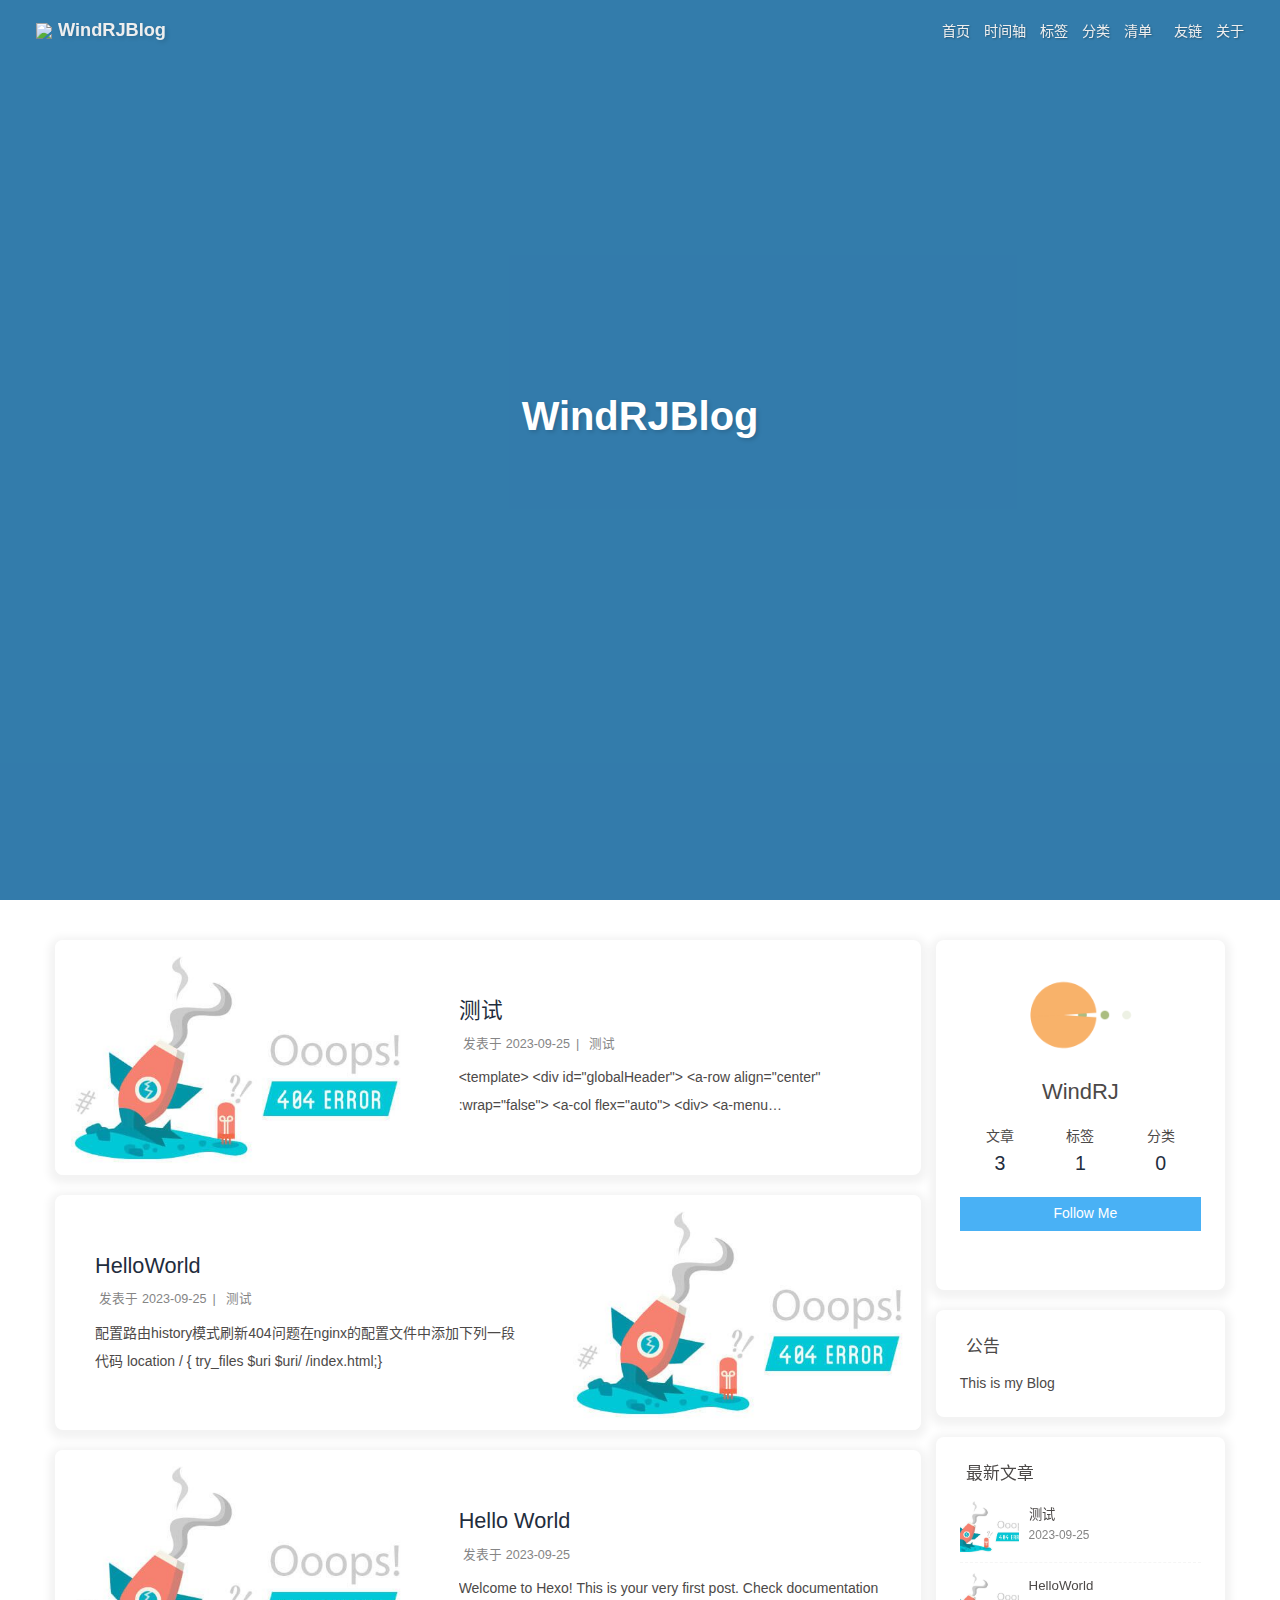
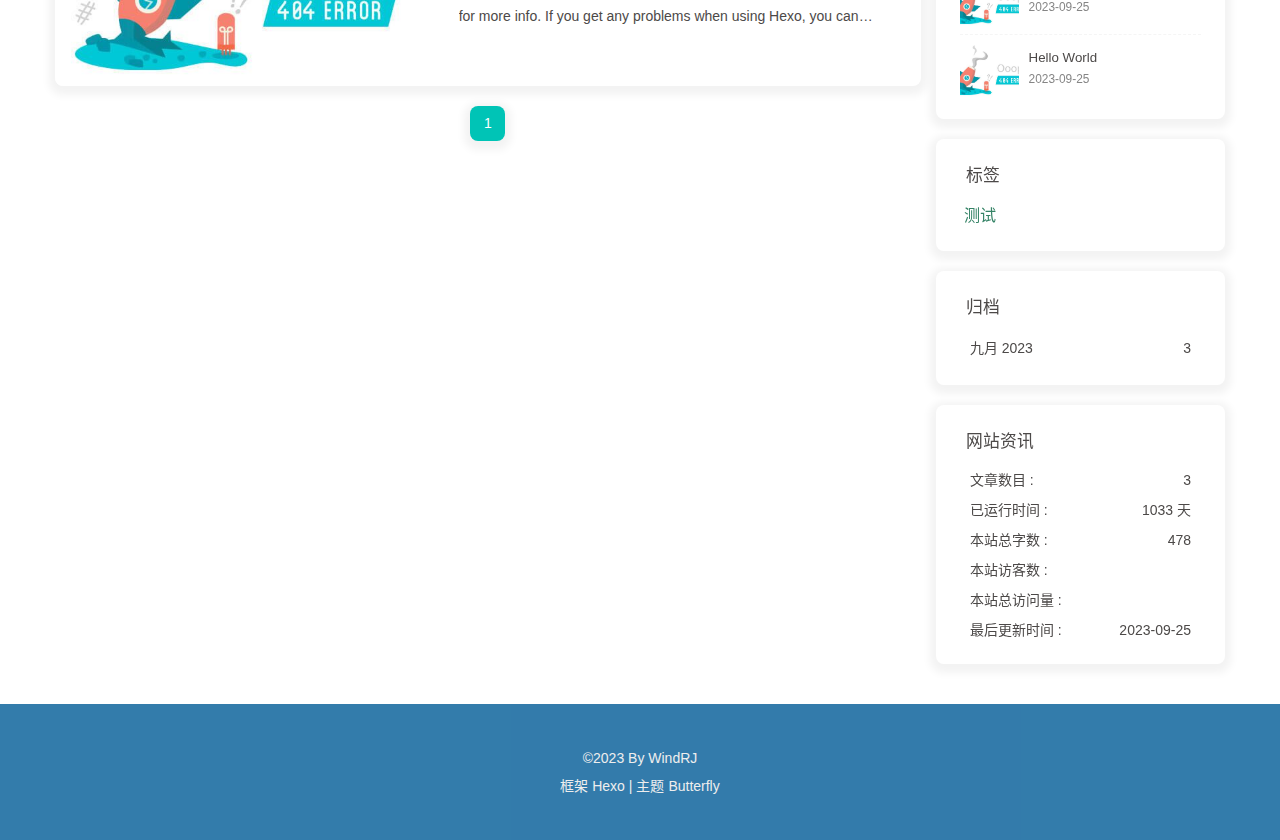
==== commit fb69d8e8: "Site updated: 2023-09-25 23:50:13" ====
--- a/index.html
+++ b/index.html
@@ -53,7 +53,7 @@
   isHome: true,
   isHighlightShrink: false,
   isToc: false,
-  postUpdate: '2023-09-25 23:45:59'
+  postUpdate: '2023-09-25 23:50:09'
 }</script><noscript><style type="text/css">
   #nav {
     opacity: 1
@@ -175,7 +175,7 @@
 Deploy to remote sites$ hexo deploy
 
 More info: Deployment
-</div></div></div><nav id="pagination"><div class="pagination"><span class="page-number current">1</span></div></nav></div><div class="aside-content" id="aside-content"><div class="card-widget card-info"><div class="is-center"><div class="avatar-img"><img src="https://qny.yuechen.fun/%E9%AD%94%E6%B3%95%E7%86%8A%E7%8C%AB3.png" onerror="this.onerror=null;this.src='/img/friend_404.gif'" alt="avatar"/></div><div class="author-info__name">WindRJ</div><div class="author-info__description"></div></div><div class="card-info-data site-data is-center"><a href="/archives/"><div class="headline">文章</div><div class="length-num">3</div></a><a href="/tags/"><div class="headline">标签</div><div class="length-num">1</div></a><a href="/categories/"><div class="headline">分类</div><div class="length-num">0</div></a></div><a id="card-info-btn" target="_blank" rel="noopener" href="https://github.com/xxxxxx"><i class="fab fa-github"></i><span>Follow Me</span></a><div class="card-info-social-icons is-center"><a class="social-icon" href="https://github.com/xxxxx" target="_blank" title="Github"><i class="fab fa-github" style="color: #24292e;"></i></a><a class="social-icon" href="mailto:xxxxxx@gmail.com" target="_blank" title="Email"><i class="fas fa-envelope" style="color: #4a7dbe;"></i></a></div></div><div class="card-widget card-announcement"><div class="item-headline"><i class="fas fa-bullhorn fa-shake"></i><span>公告</span></div><div class="announcement_content">This is my Blog</div></div><div class="sticky_layout"><div class="card-widget card-recent-post"><div class="item-headline"><i class="fas fa-history"></i><span>最新文章</span></div><div class="aside-list"><div class="aside-list-item"><a class="thumbnail" href="/2023/09/25/%E6%B5%8B%E8%AF%95/" title="测试"><img src="https://qny.yuechen.fun/%E8%93%9D%E8%89%B2%E7%A7%91%E6%8A%80.png" onerror="this.onerror=null;this.src='/img/404.jpg'" alt="测试"/></a><div class="content"><a class="title" href="/2023/09/25/%E6%B5%8B%E8%AF%95/" title="测试">测试</a><time datetime="2023-09-25T14:48:39.000Z" title="发表于 2023-09-25 22:48:39">2023-09-25</time></div></div><div class="aside-list-item"><a class="thumbnail" href="/2023/09/25/HelloWorld/" title="HelloWorld"><img src="https://qny.yuechen.fun/%E8%83%8C%E6%99%AF111.png" onerror="this.onerror=null;this.src='/img/404.jpg'" alt="HelloWorld"/></a><div class="content"><a class="title" href="/2023/09/25/HelloWorld/" title="HelloWorld">HelloWorld</a><time datetime="2023-09-25T10:09:06.000Z" title="发表于 2023-09-25 18:09:06">2023-09-25</time></div></div><div class="aside-list-item"><a class="thumbnail" href="/2023/09/25/hello-world/" title="Hello World"><img src="https://qny.yuechen.fun/%E9%A3%9E%E9%BE%99%E5%9C%A8%E5%A4%A92.png" onerror="this.onerror=null;this.src='/img/404.jpg'" alt="Hello World"/></a><div class="content"><a class="title" href="/2023/09/25/hello-world/" title="Hello World">Hello World</a><time datetime="2023-09-25T06:35:18.390Z" title="发表于 2023-09-25 14:35:18">2023-09-25</time></div></div></div></div><div class="card-widget card-tags"><div class="item-headline"><i class="fas fa-tags"></i><span>标签</span></div><div class="card-tag-cloud"><a href="/tags/%E6%B5%8B%E8%AF%95/" style="font-size: 1.15em; color: rgb(166, 60, 73)">测试</a></div></div><div class="card-widget card-archives"><div class="item-headline"><i class="fas fa-archive"></i><span>归档</span></div><ul class="card-archive-list"><li class="card-archive-list-item"><a class="card-archive-list-link" href="/archives/2023/09/"><span class="card-archive-list-date">九月 2023</span><span class="card-archive-list-count">3</span></a></li></ul></div><div class="card-widget card-webinfo"><div class="item-headline"><i class="fas fa-chart-line"></i><span>网站资讯</span></div><div class="webinfo"><div class="webinfo-item"><div class="item-name">文章数目 :</div><div class="item-count">3</div></div><div class="webinfo-item"><div class="item-name">已运行时间 :</div><div class="item-count" id="runtimeshow" data-publishDate="2023-09-24T16:00:00.000Z"><i class="fa-solid fa-spinner fa-spin"></i></div></div><div class="webinfo-item"><div class="item-name">本站总字数 :</div><div class="item-count">478</div></div><div class="webinfo-item"><div class="item-name">本站访客数 :</div><div class="item-count" id="busuanzi_value_site_uv"><i class="fa-solid fa-spinner fa-spin"></i></div></div><div class="webinfo-item"><div class="item-name">本站总访问量 :</div><div class="item-count" id="busuanzi_value_site_pv"><i class="fa-solid fa-spinner fa-spin"></i></div></div><div class="webinfo-item"><div class="item-name">最后更新时间 :</div><div class="item-count" id="last-push-date" data-lastPushDate="2023-09-25T15:45:59.633Z"><i class="fa-solid fa-spinner fa-spin"></i></div></div></div></div></div></div></main><footer id="footer" style="background-image: url('https://qny.yuechen.fun/%E8%93%9D%E8%89%B2%E6%B8%90%E5%8F%98%E6%A3%AE%E6%9E%97.png')"><div id="footer-wrap"><div class="copyright">&copy;2023 By WindRJ</div><div class="framework-info"><span>框架 </span><a target="_blank" rel="noopener" href="https://hexo.io">Hexo</a><span class="footer-separator">|</span><span>主题 </span><a target="_blank" rel="noopener" href="https://github.com/jerryc127/hexo-theme-butterfly">Butterfly</a></div></div></footer></div><div id="rightside"><div id="rightside-config-hide"><button id="translateLink" type="button" title="简繁转换">繁</button><button id="darkmode" type="button" title="浅色和深色模式转换"><i class="fas fa-adjust"></i></button><button id="hide-aside-btn" type="button" title="单栏和双栏切换"><i class="fas fa-arrows-alt-h"></i></button></div><div id="rightside-config-show"><button id="rightside_config" type="button" title="设置"><i class="fas fa-cog fa-spin"></i></button><button id="go-up" type="button" title="回到顶部"><span class="scroll-percent"></span><i class="fas fa-arrow-up"></i></button></div></div><div><script src="/js/utils.js"></script><script src="/js/main.js"></script><script src="/js/tw_cn.js"></script><script src="https://cdn.jsdelivr.net/npm/@fancyapps/ui/dist/fancybox/fancybox.umd.min.js"></script><script src="https://cdn.jsdelivr.net/npm/instant.page/instantpage.min.js" type="module"></script><div class="js-pjax"><script>window.typedJSFn = {
+</div></div></div><nav id="pagination"><div class="pagination"><span class="page-number current">1</span></div></nav></div><div class="aside-content" id="aside-content"><div class="card-widget card-info"><div class="is-center"><div class="avatar-img"><img src="https://qny.yuechen.fun/%E9%AD%94%E6%B3%95%E7%86%8A%E7%8C%AB3.png" onerror="this.onerror=null;this.src='/img/friend_404.gif'" alt="avatar"/></div><div class="author-info__name">WindRJ</div><div class="author-info__description"></div></div><div class="card-info-data site-data is-center"><a href="/archives/"><div class="headline">文章</div><div class="length-num">3</div></a><a href="/tags/"><div class="headline">标签</div><div class="length-num">1</div></a><a href="/categories/"><div class="headline">分类</div><div class="length-num">0</div></a></div><a id="card-info-btn" target="_blank" rel="noopener" href="https://github.com/xxxxxx"><i class="fab fa-github"></i><span>Follow Me</span></a><div class="card-info-social-icons is-center"><a class="social-icon" href="https://github.com/xxxxx" target="_blank" title="Github"><i class="fab fa-github" style="color: #24292e;"></i></a><a class="social-icon" href="mailto:xxxxxx@gmail.com" target="_blank" title="Email"><i class="fas fa-envelope" style="color: #4a7dbe;"></i></a></div></div><div class="card-widget card-announcement"><div class="item-headline"><i class="fas fa-bullhorn fa-shake"></i><span>公告</span></div><div class="announcement_content">This is my Blog</div></div><div class="sticky_layout"><div class="card-widget card-recent-post"><div class="item-headline"><i class="fas fa-history"></i><span>最新文章</span></div><div class="aside-list"><div class="aside-list-item"><a class="thumbnail" href="/2023/09/25/%E6%B5%8B%E8%AF%95/" title="测试"><img src="https://qny.yuechen.fun/%E8%93%9D%E8%89%B2%E7%A7%91%E6%8A%80.png" onerror="this.onerror=null;this.src='/img/404.jpg'" alt="测试"/></a><div class="content"><a class="title" href="/2023/09/25/%E6%B5%8B%E8%AF%95/" title="测试">测试</a><time datetime="2023-09-25T14:48:39.000Z" title="发表于 2023-09-25 22:48:39">2023-09-25</time></div></div><div class="aside-list-item"><a class="thumbnail" href="/2023/09/25/HelloWorld/" title="HelloWorld"><img src="https://qny.yuechen.fun/%E8%83%8C%E6%99%AF111.png" onerror="this.onerror=null;this.src='/img/404.jpg'" alt="HelloWorld"/></a><div class="content"><a class="title" href="/2023/09/25/HelloWorld/" title="HelloWorld">HelloWorld</a><time datetime="2023-09-25T10:09:06.000Z" title="发表于 2023-09-25 18:09:06">2023-09-25</time></div></div><div class="aside-list-item"><a class="thumbnail" href="/2023/09/25/hello-world/" title="Hello World"><img src="https://qny.yuechen.fun/%E9%A3%9E%E9%BE%99%E5%9C%A8%E5%A4%A92.png" onerror="this.onerror=null;this.src='/img/404.jpg'" alt="Hello World"/></a><div class="content"><a class="title" href="/2023/09/25/hello-world/" title="Hello World">Hello World</a><time datetime="2023-09-25T06:35:18.390Z" title="发表于 2023-09-25 14:35:18">2023-09-25</time></div></div></div></div><div class="card-widget card-tags"><div class="item-headline"><i class="fas fa-tags"></i><span>标签</span></div><div class="card-tag-cloud"><a href="/tags/%E6%B5%8B%E8%AF%95/" style="font-size: 1.15em; color: rgb(53, 131, 102)">测试</a></div></div><div class="card-widget card-archives"><div class="item-headline"><i class="fas fa-archive"></i><span>归档</span></div><ul class="card-archive-list"><li class="card-archive-list-item"><a class="card-archive-list-link" href="/archives/2023/09/"><span class="card-archive-list-date">九月 2023</span><span class="card-archive-list-count">3</span></a></li></ul></div><div class="card-widget card-webinfo"><div class="item-headline"><i class="fas fa-chart-line"></i><span>网站资讯</span></div><div class="webinfo"><div class="webinfo-item"><div class="item-name">文章数目 :</div><div class="item-count">3</div></div><div class="webinfo-item"><div class="item-name">已运行时间 :</div><div class="item-count" id="runtimeshow" data-publishDate="2023-09-24T16:00:00.000Z"><i class="fa-solid fa-spinner fa-spin"></i></div></div><div class="webinfo-item"><div class="item-name">本站总字数 :</div><div class="item-count">478</div></div><div class="webinfo-item"><div class="item-name">本站访客数 :</div><div class="item-count" id="busuanzi_value_site_uv"><i class="fa-solid fa-spinner fa-spin"></i></div></div><div class="webinfo-item"><div class="item-name">本站总访问量 :</div><div class="item-count" id="busuanzi_value_site_pv"><i class="fa-solid fa-spinner fa-spin"></i></div></div><div class="webinfo-item"><div class="item-name">最后更新时间 :</div><div class="item-count" id="last-push-date" data-lastPushDate="2023-09-25T15:50:09.921Z"><i class="fa-solid fa-spinner fa-spin"></i></div></div></div></div></div></div></main><footer id="footer" style="background-image: url('https://qny.yuechen.fun/%E8%93%9D%E8%89%B2%E6%B8%90%E5%8F%98%E6%A3%AE%E6%9E%97.png')"><div id="footer-wrap"><div class="copyright">&copy;2023 By WindRJ</div><div class="framework-info"><span>框架 </span><a target="_blank" rel="noopener" href="https://hexo.io">Hexo</a><span class="footer-separator">|</span><span>主题 </span><a target="_blank" rel="noopener" href="https://github.com/jerryc127/hexo-theme-butterfly">Butterfly</a></div></div></footer></div><div id="rightside"><div id="rightside-config-hide"><button id="translateLink" type="button" title="简繁转换">繁</button><button id="darkmode" type="button" title="浅色和深色模式转换"><i class="fas fa-adjust"></i></button><button id="hide-aside-btn" type="button" title="单栏和双栏切换"><i class="fas fa-arrows-alt-h"></i></button></div><div id="rightside-config-show"><button id="rightside_config" type="button" title="设置"><i class="fas fa-cog fa-spin"></i></button><button id="go-up" type="button" title="回到顶部"><span class="scroll-percent"></span><i class="fas fa-arrow-up"></i></button></div></div><div><script src="/js/utils.js"></script><script src="/js/main.js"></script><script src="/js/tw_cn.js"></script><script src="https://cdn.jsdelivr.net/npm/@fancyapps/ui/dist/fancybox/fancybox.umd.min.js"></script><script src="https://cdn.jsdelivr.net/npm/instant.page/instantpage.min.js" type="module"></script><div class="js-pjax"><script>window.typedJSFn = {
   init: (str) => {
     window.typed = new Typed('#subtitle', Object.assign({
       strings: str,
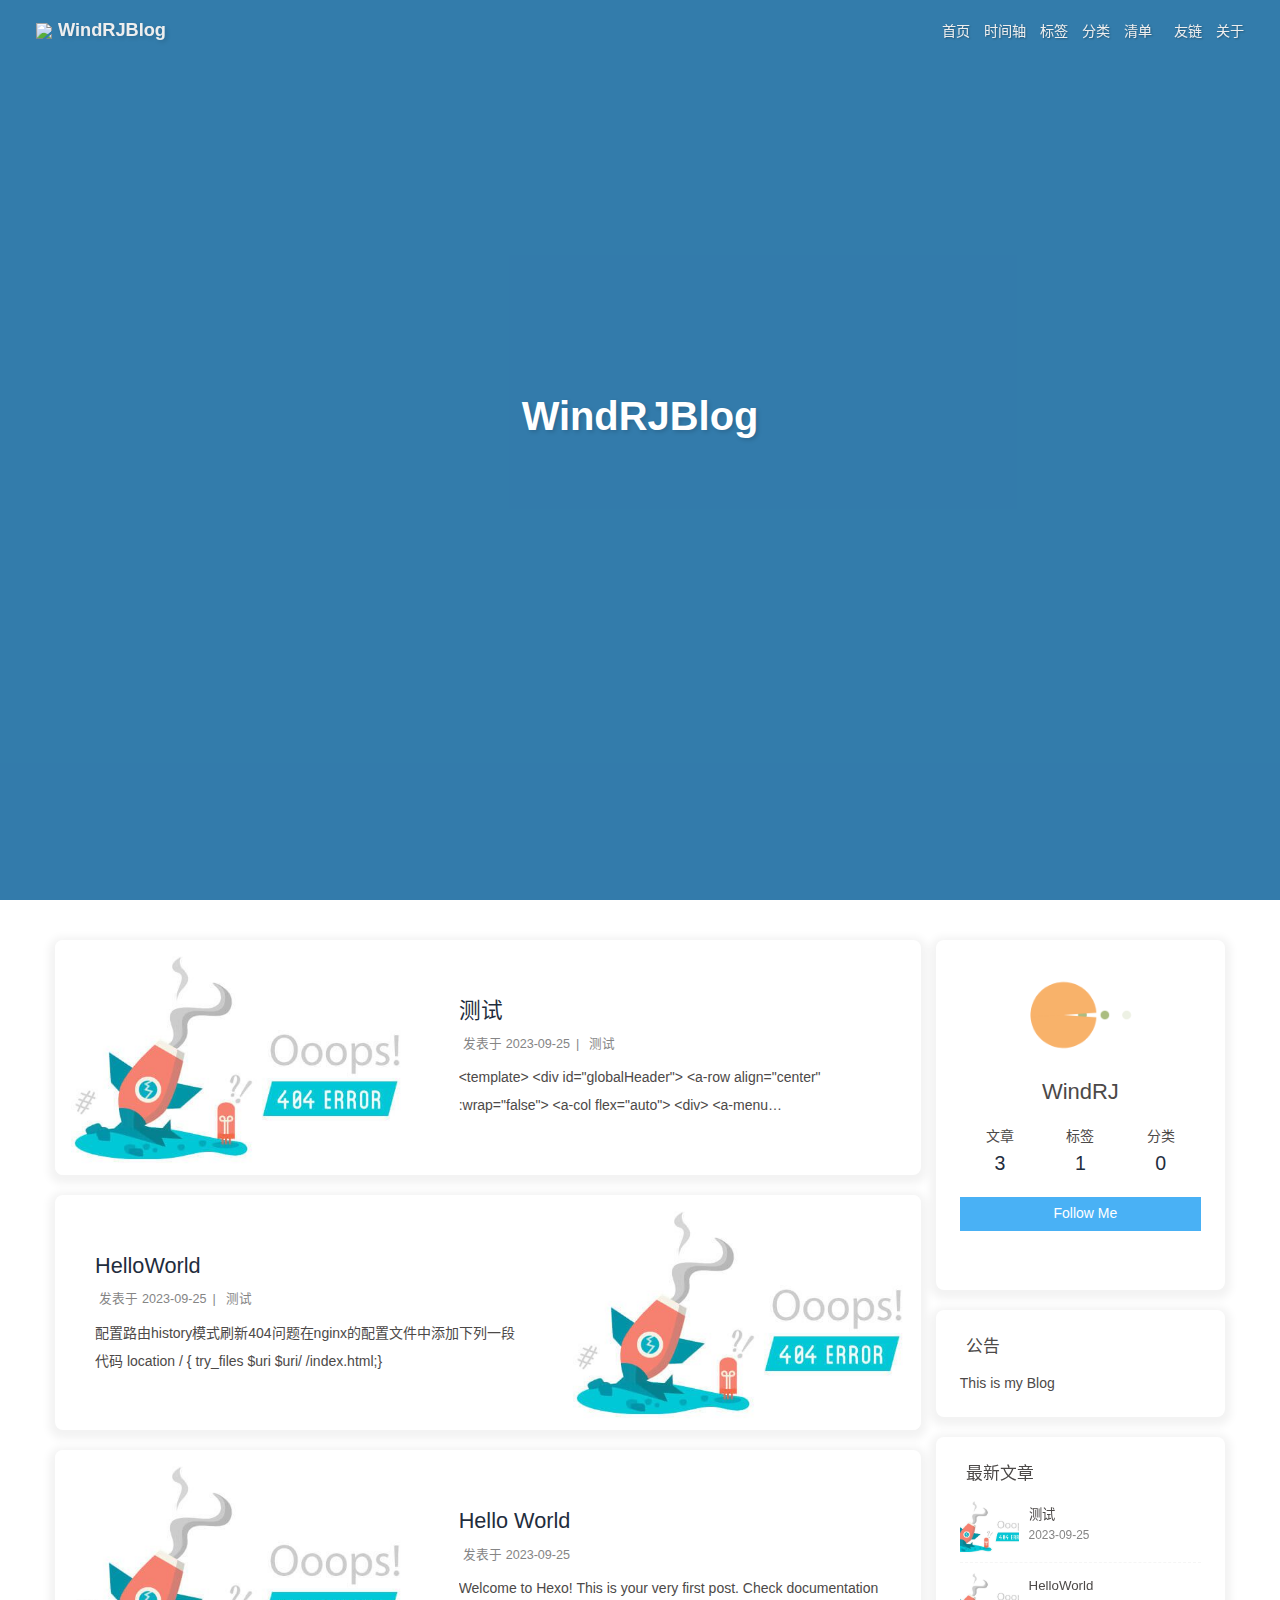
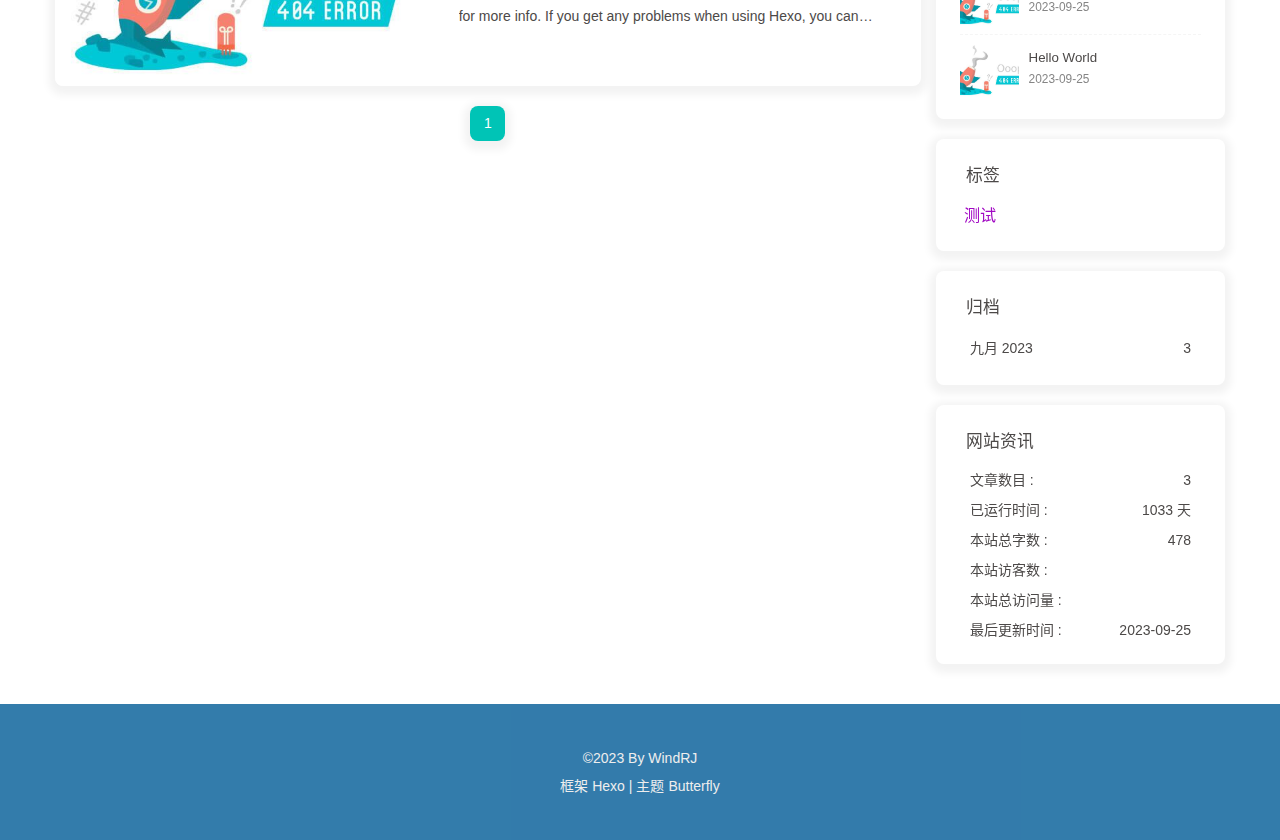
==== commit f8bc86af: "Site updated: 2023-09-25 23:59:11" ====
--- a/index.html
+++ b/index.html
@@ -53,7 +53,7 @@
   isHome: true,
   isHighlightShrink: false,
   isToc: false,
-  postUpdate: '2023-09-25 23:50:09'
+  postUpdate: '2023-09-25 23:59:05'
 }</script><noscript><style type="text/css">
   #nav {
     opacity: 1
@@ -175,7 +175,7 @@
 Deploy to remote sites$ hexo deploy
 
 More info: Deployment
-</div></div></div><nav id="pagination"><div class="pagination"><span class="page-number current">1</span></div></nav></div><div class="aside-content" id="aside-content"><div class="card-widget card-info"><div class="is-center"><div class="avatar-img"><img src="https://qny.yuechen.fun/%E9%AD%94%E6%B3%95%E7%86%8A%E7%8C%AB3.png" onerror="this.onerror=null;this.src='/img/friend_404.gif'" alt="avatar"/></div><div class="author-info__name">WindRJ</div><div class="author-info__description"></div></div><div class="card-info-data site-data is-center"><a href="/archives/"><div class="headline">文章</div><div class="length-num">3</div></a><a href="/tags/"><div class="headline">标签</div><div class="length-num">1</div></a><a href="/categories/"><div class="headline">分类</div><div class="length-num">0</div></a></div><a id="card-info-btn" target="_blank" rel="noopener" href="https://github.com/xxxxxx"><i class="fab fa-github"></i><span>Follow Me</span></a><div class="card-info-social-icons is-center"><a class="social-icon" href="https://github.com/xxxxx" target="_blank" title="Github"><i class="fab fa-github" style="color: #24292e;"></i></a><a class="social-icon" href="mailto:xxxxxx@gmail.com" target="_blank" title="Email"><i class="fas fa-envelope" style="color: #4a7dbe;"></i></a></div></div><div class="card-widget card-announcement"><div class="item-headline"><i class="fas fa-bullhorn fa-shake"></i><span>公告</span></div><div class="announcement_content">This is my Blog</div></div><div class="sticky_layout"><div class="card-widget card-recent-post"><div class="item-headline"><i class="fas fa-history"></i><span>最新文章</span></div><div class="aside-list"><div class="aside-list-item"><a class="thumbnail" href="/2023/09/25/%E6%B5%8B%E8%AF%95/" title="测试"><img src="https://qny.yuechen.fun/%E8%93%9D%E8%89%B2%E7%A7%91%E6%8A%80.png" onerror="this.onerror=null;this.src='/img/404.jpg'" alt="测试"/></a><div class="content"><a class="title" href="/2023/09/25/%E6%B5%8B%E8%AF%95/" title="测试">测试</a><time datetime="2023-09-25T14:48:39.000Z" title="发表于 2023-09-25 22:48:39">2023-09-25</time></div></div><div class="aside-list-item"><a class="thumbnail" href="/2023/09/25/HelloWorld/" title="HelloWorld"><img src="https://qny.yuechen.fun/%E8%83%8C%E6%99%AF111.png" onerror="this.onerror=null;this.src='/img/404.jpg'" alt="HelloWorld"/></a><div class="content"><a class="title" href="/2023/09/25/HelloWorld/" title="HelloWorld">HelloWorld</a><time datetime="2023-09-25T10:09:06.000Z" title="发表于 2023-09-25 18:09:06">2023-09-25</time></div></div><div class="aside-list-item"><a class="thumbnail" href="/2023/09/25/hello-world/" title="Hello World"><img src="https://qny.yuechen.fun/%E9%A3%9E%E9%BE%99%E5%9C%A8%E5%A4%A92.png" onerror="this.onerror=null;this.src='/img/404.jpg'" alt="Hello World"/></a><div class="content"><a class="title" href="/2023/09/25/hello-world/" title="Hello World">Hello World</a><time datetime="2023-09-25T06:35:18.390Z" title="发表于 2023-09-25 14:35:18">2023-09-25</time></div></div></div></div><div class="card-widget card-tags"><div class="item-headline"><i class="fas fa-tags"></i><span>标签</span></div><div class="card-tag-cloud"><a href="/tags/%E6%B5%8B%E8%AF%95/" style="font-size: 1.15em; color: rgb(53, 131, 102)">测试</a></div></div><div class="card-widget card-archives"><div class="item-headline"><i class="fas fa-archive"></i><span>归档</span></div><ul class="card-archive-list"><li class="card-archive-list-item"><a class="card-archive-list-link" href="/archives/2023/09/"><span class="card-archive-list-date">九月 2023</span><span class="card-archive-list-count">3</span></a></li></ul></div><div class="card-widget card-webinfo"><div class="item-headline"><i class="fas fa-chart-line"></i><span>网站资讯</span></div><div class="webinfo"><div class="webinfo-item"><div class="item-name">文章数目 :</div><div class="item-count">3</div></div><div class="webinfo-item"><div class="item-name">已运行时间 :</div><div class="item-count" id="runtimeshow" data-publishDate="2023-09-24T16:00:00.000Z"><i class="fa-solid fa-spinner fa-spin"></i></div></div><div class="webinfo-item"><div class="item-name">本站总字数 :</div><div class="item-count">478</div></div><div class="webinfo-item"><div class="item-name">本站访客数 :</div><div class="item-count" id="busuanzi_value_site_uv"><i class="fa-solid fa-spinner fa-spin"></i></div></div><div class="webinfo-item"><div class="item-name">本站总访问量 :</div><div class="item-count" id="busuanzi_value_site_pv"><i class="fa-solid fa-spinner fa-spin"></i></div></div><div class="webinfo-item"><div class="item-name">最后更新时间 :</div><div class="item-count" id="last-push-date" data-lastPushDate="2023-09-25T15:50:09.921Z"><i class="fa-solid fa-spinner fa-spin"></i></div></div></div></div></div></div></main><footer id="footer" style="background-image: url('https://qny.yuechen.fun/%E8%93%9D%E8%89%B2%E6%B8%90%E5%8F%98%E6%A3%AE%E6%9E%97.png')"><div id="footer-wrap"><div class="copyright">&copy;2023 By WindRJ</div><div class="framework-info"><span>框架 </span><a target="_blank" rel="noopener" href="https://hexo.io">Hexo</a><span class="footer-separator">|</span><span>主题 </span><a target="_blank" rel="noopener" href="https://github.com/jerryc127/hexo-theme-butterfly">Butterfly</a></div></div></footer></div><div id="rightside"><div id="rightside-config-hide"><button id="translateLink" type="button" title="简繁转换">繁</button><button id="darkmode" type="button" title="浅色和深色模式转换"><i class="fas fa-adjust"></i></button><button id="hide-aside-btn" type="button" title="单栏和双栏切换"><i class="fas fa-arrows-alt-h"></i></button></div><div id="rightside-config-show"><button id="rightside_config" type="button" title="设置"><i class="fas fa-cog fa-spin"></i></button><button id="go-up" type="button" title="回到顶部"><span class="scroll-percent"></span><i class="fas fa-arrow-up"></i></button></div></div><div><script src="/js/utils.js"></script><script src="/js/main.js"></script><script src="/js/tw_cn.js"></script><script src="https://cdn.jsdelivr.net/npm/@fancyapps/ui/dist/fancybox/fancybox.umd.min.js"></script><script src="https://cdn.jsdelivr.net/npm/instant.page/instantpage.min.js" type="module"></script><div class="js-pjax"><script>window.typedJSFn = {
+</div></div></div><nav id="pagination"><div class="pagination"><span class="page-number current">1</span></div></nav></div><div class="aside-content" id="aside-content"><div class="card-widget card-info"><div class="is-center"><div class="avatar-img"><img src="https://qny.yuechen.fun/%E9%AD%94%E6%B3%95%E7%86%8A%E7%8C%AB3.png" onerror="this.onerror=null;this.src='/img/friend_404.gif'" alt="avatar"/></div><div class="author-info__name">WindRJ</div><div class="author-info__description"></div></div><div class="card-info-data site-data is-center"><a href="/archives/"><div class="headline">文章</div><div class="length-num">3</div></a><a href="/tags/"><div class="headline">标签</div><div class="length-num">1</div></a><a href="/categories/"><div class="headline">分类</div><div class="length-num">0</div></a></div><a id="card-info-btn" target="_blank" rel="noopener" href="https://github.com/xxxxxx"><i class="fab fa-github"></i><span>Follow Me</span></a><div class="card-info-social-icons is-center"><a class="social-icon" href="https://github.com/xxxxx" target="_blank" title="Github"><i class="fab fa-github" style="color: #24292e;"></i></a><a class="social-icon" href="mailto:xxxxxx@gmail.com" target="_blank" title="Email"><i class="fas fa-envelope" style="color: #4a7dbe;"></i></a></div></div><div class="card-widget card-announcement"><div class="item-headline"><i class="fas fa-bullhorn fa-shake"></i><span>公告</span></div><div class="announcement_content">This is my Blog</div></div><div class="sticky_layout"><div class="card-widget card-recent-post"><div class="item-headline"><i class="fas fa-history"></i><span>最新文章</span></div><div class="aside-list"><div class="aside-list-item"><a class="thumbnail" href="/2023/09/25/%E6%B5%8B%E8%AF%95/" title="测试"><img src="https://qny.yuechen.fun/%E8%93%9D%E8%89%B2%E7%A7%91%E6%8A%80.png" onerror="this.onerror=null;this.src='/img/404.jpg'" alt="测试"/></a><div class="content"><a class="title" href="/2023/09/25/%E6%B5%8B%E8%AF%95/" title="测试">测试</a><time datetime="2023-09-25T14:48:39.000Z" title="发表于 2023-09-25 22:48:39">2023-09-25</time></div></div><div class="aside-list-item"><a class="thumbnail" href="/2023/09/25/HelloWorld/" title="HelloWorld"><img src="https://qny.yuechen.fun/%E8%83%8C%E6%99%AF111.png" onerror="this.onerror=null;this.src='/img/404.jpg'" alt="HelloWorld"/></a><div class="content"><a class="title" href="/2023/09/25/HelloWorld/" title="HelloWorld">HelloWorld</a><time datetime="2023-09-25T10:09:06.000Z" title="发表于 2023-09-25 18:09:06">2023-09-25</time></div></div><div class="aside-list-item"><a class="thumbnail" href="/2023/09/25/hello-world/" title="Hello World"><img src="https://qny.yuechen.fun/%E9%A3%9E%E9%BE%99%E5%9C%A8%E5%A4%A92.png" onerror="this.onerror=null;this.src='/img/404.jpg'" alt="Hello World"/></a><div class="content"><a class="title" href="/2023/09/25/hello-world/" title="Hello World">Hello World</a><time datetime="2023-09-25T06:35:18.390Z" title="发表于 2023-09-25 14:35:18">2023-09-25</time></div></div></div></div><div class="card-widget card-tags"><div class="item-headline"><i class="fas fa-tags"></i><span>标签</span></div><div class="card-tag-cloud"><a href="/tags/%E6%B5%8B%E8%AF%95/" style="font-size: 1.15em; color: rgb(161, 9, 195)">测试</a></div></div><div class="card-widget card-archives"><div class="item-headline"><i class="fas fa-archive"></i><span>归档</span></div><ul class="card-archive-list"><li class="card-archive-list-item"><a class="card-archive-list-link" href="/archives/2023/09/"><span class="card-archive-list-date">九月 2023</span><span class="card-archive-list-count">3</span></a></li></ul></div><div class="card-widget card-webinfo"><div class="item-headline"><i class="fas fa-chart-line"></i><span>网站资讯</span></div><div class="webinfo"><div class="webinfo-item"><div class="item-name">文章数目 :</div><div class="item-count">3</div></div><div class="webinfo-item"><div class="item-name">已运行时间 :</div><div class="item-count" id="runtimeshow" data-publishDate="2023-09-24T16:00:00.000Z"><i class="fa-solid fa-spinner fa-spin"></i></div></div><div class="webinfo-item"><div class="item-name">本站总字数 :</div><div class="item-count">478</div></div><div class="webinfo-item"><div class="item-name">本站访客数 :</div><div class="item-count" id="busuanzi_value_site_uv"><i class="fa-solid fa-spinner fa-spin"></i></div></div><div class="webinfo-item"><div class="item-name">本站总访问量 :</div><div class="item-count" id="busuanzi_value_site_pv"><i class="fa-solid fa-spinner fa-spin"></i></div></div><div class="webinfo-item"><div class="item-name">最后更新时间 :</div><div class="item-count" id="last-push-date" data-lastPushDate="2023-09-25T15:59:05.221Z"><i class="fa-solid fa-spinner fa-spin"></i></div></div></div></div></div></div></main><footer id="footer" style="background-image: url('https://qny.yuechen.fun/%E8%93%9D%E8%89%B2%E6%B8%90%E5%8F%98%E6%A3%AE%E6%9E%97.png')"><div id="footer-wrap"><div class="copyright">&copy;2023 By WindRJ</div><div class="framework-info"><span>框架 </span><a target="_blank" rel="noopener" href="https://hexo.io">Hexo</a><span class="footer-separator">|</span><span>主题 </span><a target="_blank" rel="noopener" href="https://github.com/jerryc127/hexo-theme-butterfly">Butterfly</a></div></div></footer></div><div id="rightside"><div id="rightside-config-hide"><button id="translateLink" type="button" title="简繁转换">繁</button><button id="darkmode" type="button" title="浅色和深色模式转换"><i class="fas fa-adjust"></i></button><button id="hide-aside-btn" type="button" title="单栏和双栏切换"><i class="fas fa-arrows-alt-h"></i></button></div><div id="rightside-config-show"><button id="rightside_config" type="button" title="设置"><i class="fas fa-cog fa-spin"></i></button><button id="go-up" type="button" title="回到顶部"><span class="scroll-percent"></span><i class="fas fa-arrow-up"></i></button></div></div><div><script src="/js/utils.js"></script><script src="/js/main.js"></script><script src="/js/tw_cn.js"></script><script src="https://cdn.jsdelivr.net/npm/@fancyapps/ui/dist/fancybox/fancybox.umd.min.js"></script><script src="https://cdn.jsdelivr.net/npm/instant.page/instantpage.min.js" type="module"></script><div class="js-pjax"><script>window.typedJSFn = {
   init: (str) => {
     window.typed = new Typed('#subtitle', Object.assign({
       strings: str,
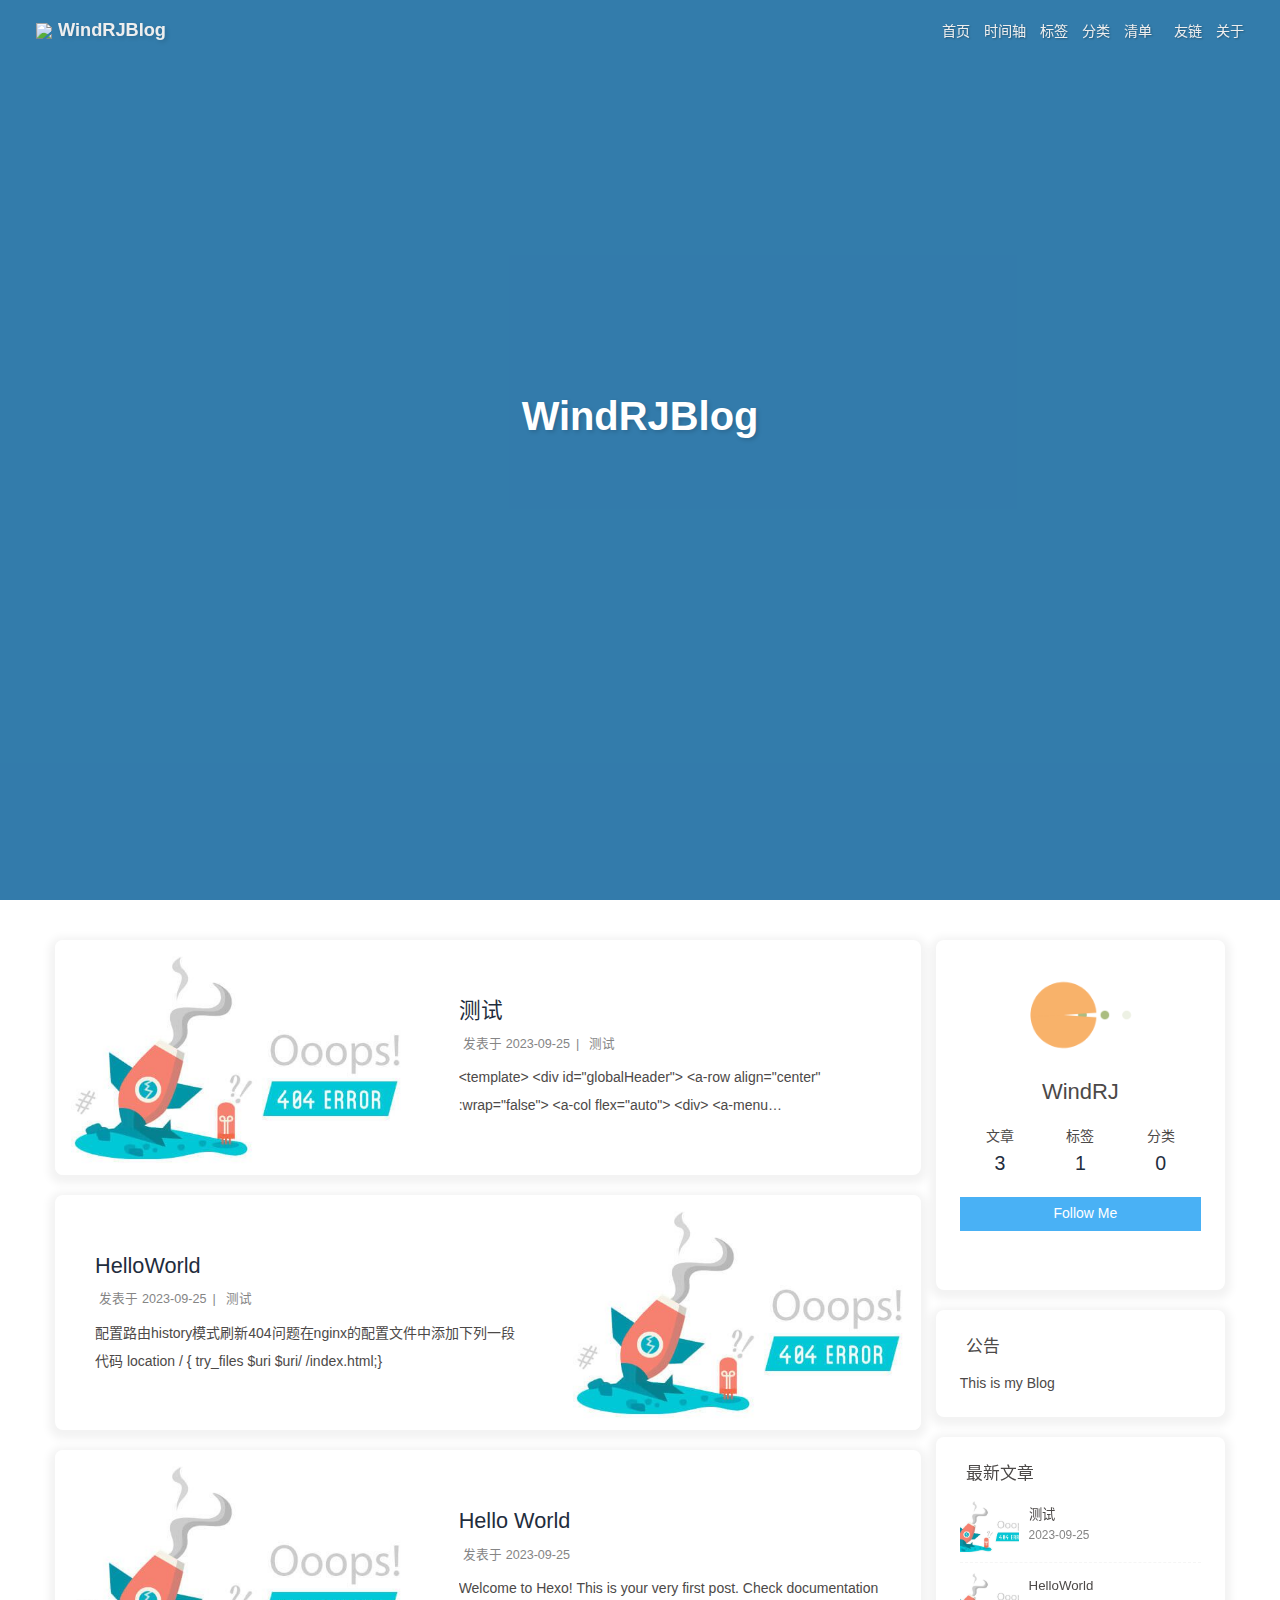
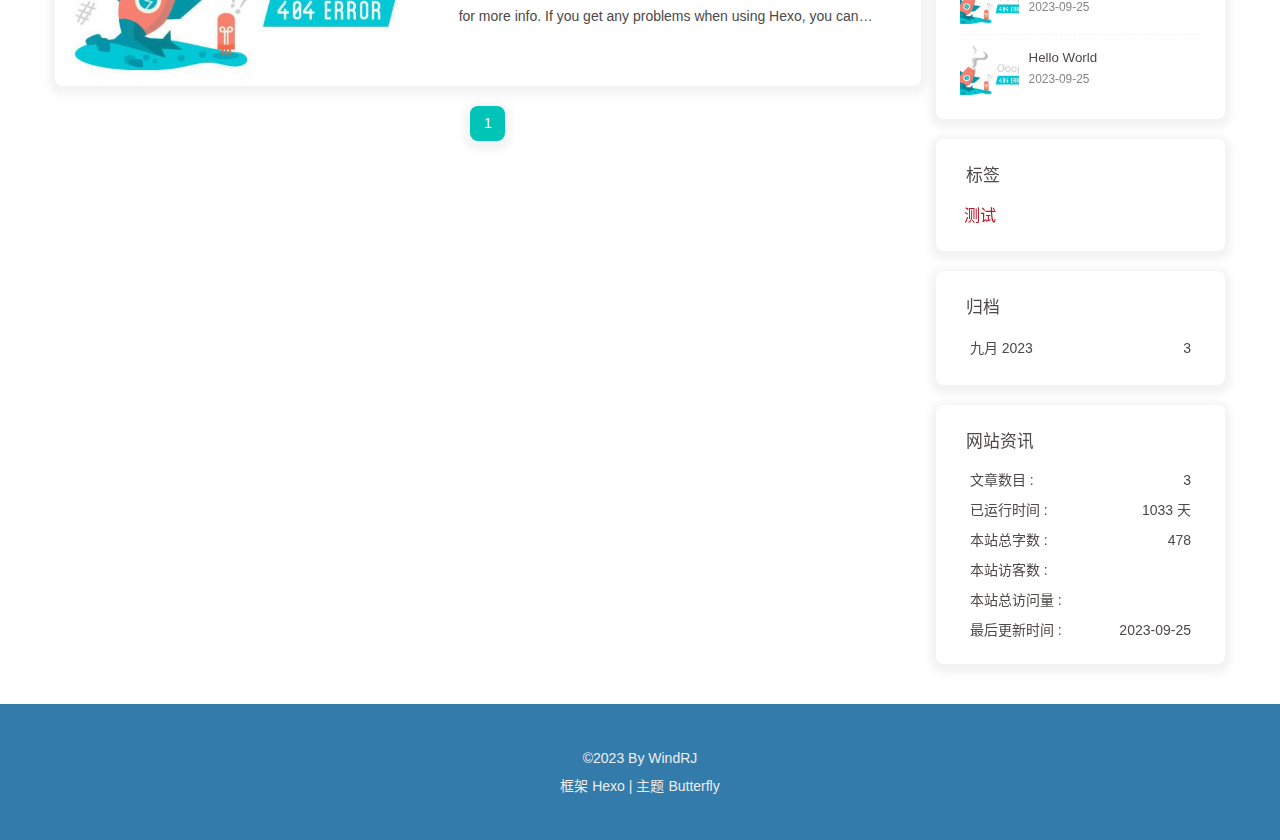
==== commit aff5237f: "Site updated: 2023-09-26 00:02:17" ====
--- a/index.html
+++ b/index.html
@@ -53,7 +53,7 @@
   isHome: true,
   isHighlightShrink: false,
   isToc: false,
-  postUpdate: '2023-09-25 23:59:05'
+  postUpdate: '2023-09-26 00:02:13'
 }</script><noscript><style type="text/css">
   #nav {
     opacity: 1
@@ -157,12 +157,12 @@
       }
     }
     detectApple()
-    })(window)</script><meta name="generator" content="Hexo 6.3.0"></head><body><div id="sidebar"><div id="menu-mask"></div><div id="sidebar-menus"><div class="avatar-img is-center"><img src="https://qny.yuechen.fun/%E9%AD%94%E6%B3%95%E7%86%8A%E7%8C%AB3.png" onerror="onerror=null;src='/img/friend_404.gif'" alt="avatar"/></div><div class="sidebar-site-data site-data is-center"><a href="/archives/"><div class="headline">文章</div><div class="length-num">3</div></a><a href="/tags/"><div class="headline">标签</div><div class="length-num">1</div></a><a href="/categories/"><div class="headline">分类</div><div class="length-num">0</div></a></div><hr class="custom-hr"/><div class="menus_items"><div class="menus_item"><a class="site-page" href="/"><i class="fa-fw fas fa-home"></i><span> 首页</span></a></div><div class="menus_item"><a class="site-page" href="/archives/"><i class="fa-fw fas fa-archive"></i><span> 时间轴</span></a></div><div class="menus_item"><a class="site-page" href="/tags/"><i class="fa-fw fas fa-tags"></i><span> 标签</span></a></div><div class="menus_item"><a class="site-page" href="/categories/"><i class="fa-fw fas fa-folder-open"></i><span> 分类</span></a></div><div class="menus_item"><a class="site-page group" href="javascript:void(0);"><i class="fa-fw fa fa-heartbeat"></i><span> 清单</span><i class="fas fa-chevron-down"></i></a><ul class="menus_item_child"><li><a class="site-page child" href="/music/"><i class="fa-fw fas fa-music"></i><span> 音乐</span></a></li><li><a class="site-page child" href="/Gallery/"><i class="fa-fw fas fa-images"></i><span> 照片</span></a></li><li><a class="site-page child" href="/movies/"><i class="fa-fw fas fa-video"></i><span> 电影</span></a></li></ul></div><div class="menus_item"><a class="site-page" href="/link/"><i class="fa-fw fas fa-link"></i><span> 友链</span></a></div><div class="menus_item"><a class="site-page" href="/about/"><i class="fa-fw fas fa-heart"></i><span> 关于</span></a></div></div></div></div><div class="page" id="body-wrap"><header class="full_page" id="page-header" style="background-image: url('https://qny.yuechen.fun/%E8%93%9D%E8%89%B2%E6%B8%90%E5%8F%98%E6%A3%AE%E6%9E%97.png')"><nav id="nav"><span id="blog-info"><a href="/" title="WindRJBlog"><img class="site-icon" src="http://qny.yuechen.fun/bluelogo2.png"/><span class="site-name">WindRJBlog</span></a></span><div id="menus"><div class="menus_items"><div class="menus_item"><a class="site-page" href="/"><i class="fa-fw fas fa-home"></i><span> 首页</span></a></div><div class="menus_item"><a class="site-page" href="/archives/"><i class="fa-fw fas fa-archive"></i><span> 时间轴</span></a></div><div class="menus_item"><a class="site-page" href="/tags/"><i class="fa-fw fas fa-tags"></i><span> 标签</span></a></div><div class="menus_item"><a class="site-page" href="/categories/"><i class="fa-fw fas fa-folder-open"></i><span> 分类</span></a></div><div class="menus_item"><a class="site-page group" href="javascript:void(0);"><i class="fa-fw fa fa-heartbeat"></i><span> 清单</span><i class="fas fa-chevron-down"></i></a><ul class="menus_item_child"><li><a class="site-page child" href="/music/"><i class="fa-fw fas fa-music"></i><span> 音乐</span></a></li><li><a class="site-page child" href="/Gallery/"><i class="fa-fw fas fa-images"></i><span> 照片</span></a></li><li><a class="site-page child" href="/movies/"><i class="fa-fw fas fa-video"></i><span> 电影</span></a></li></ul></div><div class="menus_item"><a class="site-page" href="/link/"><i class="fa-fw fas fa-link"></i><span> 友链</span></a></div><div class="menus_item"><a class="site-page" href="/about/"><i class="fa-fw fas fa-heart"></i><span> 关于</span></a></div></div><div id="toggle-menu"><a class="site-page" href="javascript:void(0);"><i class="fas fa-bars fa-fw"></i></a></div></div></nav><div id="site-info"><h1 id="site-title">WindRJBlog</h1><div id="site-subtitle"><span id="subtitle"></span></div><div id="site_social_icons"><a class="social-icon" href="https://github.com/xxxxx" target="_blank" title="Github"><i class="fab fa-github" style="color: #24292e;"></i></a><a class="social-icon" href="mailto:xxxxxx@gmail.com" target="_blank" title="Email"><i class="fas fa-envelope" style="color: #4a7dbe;"></i></a></div></div><div id="scroll-down"><i class="fas fa-angle-down scroll-down-effects"></i></div></header><main class="layout" id="content-inner"><div class="recent-posts" id="recent-posts"><div class="recent-post-item"><div class="post_cover left"><a href="/2023/09/25/%E6%B5%8B%E8%AF%95/" title="测试"><img class="post-bg" src="https://qny.yuechen.fun/%E8%93%9D%E8%89%B2%E7%A7%91%E6%8A%80.png" onerror="this.onerror=null;this.src='/img/404.jpg'" alt="测试"></a></div><div class="recent-post-info"><a class="article-title" href="/2023/09/25/%E6%B5%8B%E8%AF%95/" title="测试">测试</a><div class="article-meta-wrap"><span class="post-meta-date"><i class="far fa-calendar-alt"></i><span class="article-meta-label">发表于</span><time datetime="2023-09-25T14:48:39.000Z" title="发表于 2023-09-25 22:48:39">2023-09-25</time></span><span class="article-meta tags"><span class="article-meta-separator">|</span><i class="fas fa-tag"></i><a class="article-meta__tags" href="/tags/%E6%B5%8B%E8%AF%95/">测试</a></span></div><div class="content">&lt;template&gt;  &lt;div id=&quot;globalHeader&quot;&gt;    &lt;a-row align=&quot;center&quot; :wrap=&quot;false&quot;&gt;      &lt;a-col flex=&quot;auto&quot;&gt;        &lt;div&gt;          &lt;a-menu            mode=&quot;horizontal&quot;            :selected-keys=&quot;selectedKeys&quot;            @menu-item-click=&quot;doMenuClick&quot;          &gt;            &lt;a-menu-item              key=&quot;0&quot;              :style=&quot;&#123; padding: 0, marginRight: &#x27;38px&#x27; &#125;& ...</div></div></div><div class="recent-post-item"><div class="post_cover right"><a href="/2023/09/25/HelloWorld/" title="HelloWorld"><img class="post-bg" src="https://qny.yuechen.fun/%E8%83%8C%E6%99%AF111.png" onerror="this.onerror=null;this.src='/img/404.jpg'" alt="HelloWorld"></a></div><div class="recent-post-info"><a class="article-title" href="/2023/09/25/HelloWorld/" title="HelloWorld">HelloWorld</a><div class="article-meta-wrap"><span class="post-meta-date"><i class="far fa-calendar-alt"></i><span class="article-meta-label">发表于</span><time datetime="2023-09-25T10:09:06.000Z" title="发表于 2023-09-25 18:09:06">2023-09-25</time></span><span class="article-meta tags"><span class="article-meta-separator">|</span><i class="fas fa-tag"></i><a class="article-meta__tags" href="/tags/%E6%B5%8B%E8%AF%95/">测试</a></span></div><div class="content">配置路由history模式刷新404问题在nginx的配置文件中添加下列一段代码
+    })(window)</script><meta name="generator" content="Hexo 6.3.0"></head><body><div id="sidebar"><div id="menu-mask"></div><div id="sidebar-menus"><div class="avatar-img is-center"><img src="https://qny.yuechen.fun/%E9%AD%94%E6%B3%95%E7%86%8A%E7%8C%AB3.png" onerror="onerror=null;src='/img/friend_404.gif'" alt="avatar"/></div><div class="sidebar-site-data site-data is-center"><a href="/archives/"><div class="headline">文章</div><div class="length-num">3</div></a><a href="/tags/"><div class="headline">标签</div><div class="length-num">1</div></a><a href="/categories/"><div class="headline">分类</div><div class="length-num">0</div></a></div><hr class="custom-hr"/><div class="menus_items"><div class="menus_item"><a class="site-page" href="/"><i class="fa-fw fas fa-home"></i><span> 首页</span></a></div><div class="menus_item"><a class="site-page" href="/archives/"><i class="fa-fw fas fa-archive"></i><span> 时间轴</span></a></div><div class="menus_item"><a class="site-page" href="/tags/"><i class="fa-fw fas fa-tags"></i><span> 标签</span></a></div><div class="menus_item"><a class="site-page" href="/categories/"><i class="fa-fw fas fa-folder-open"></i><span> 分类</span></a></div><div class="menus_item"><a class="site-page group" href="javascript:void(0);"><i class="fa-fw fa fa-heartbeat"></i><span> 清单</span><i class="fas fa-chevron-down"></i></a><ul class="menus_item_child"><li><a class="site-page child" href="/music/"><i class="fa-fw fas fa-music"></i><span> 音乐</span></a></li><li><a class="site-page child" href="/Gallery/"><i class="fa-fw fas fa-images"></i><span> 照片</span></a></li><li><a class="site-page child" href="/movies/"><i class="fa-fw fas fa-video"></i><span> 电影</span></a></li></ul></div><div class="menus_item"><a class="site-page" href="/link/"><i class="fa-fw fas fa-link"></i><span> 友链</span></a></div><div class="menus_item"><a class="site-page" href="/about/"><i class="fa-fw fas fa-heart"></i><span> 关于</span></a></div></div></div></div><div class="page" id="body-wrap"><header class="full_page" id="page-header" style="background-image: url('https://qny.yuechen.fun/%E8%93%9D%E8%89%B2%E6%B8%90%E5%8F%98%E6%A3%AE%E6%9E%97.png')"><nav id="nav"><span id="blog-info"><a href="/" title="WindRJBlog"><img class="site-icon" src="http://qny.yuechen.fun/bluelogo2.png"/><span class="site-name">WindRJBlog</span></a></span><div id="menus"><div class="menus_items"><div class="menus_item"><a class="site-page" href="/"><i class="fa-fw fas fa-home"></i><span> 首页</span></a></div><div class="menus_item"><a class="site-page" href="/archives/"><i class="fa-fw fas fa-archive"></i><span> 时间轴</span></a></div><div class="menus_item"><a class="site-page" href="/tags/"><i class="fa-fw fas fa-tags"></i><span> 标签</span></a></div><div class="menus_item"><a class="site-page" href="/categories/"><i class="fa-fw fas fa-folder-open"></i><span> 分类</span></a></div><div class="menus_item"><a class="site-page group" href="javascript:void(0);"><i class="fa-fw fa fa-heartbeat"></i><span> 清单</span><i class="fas fa-chevron-down"></i></a><ul class="menus_item_child"><li><a class="site-page child" href="/music/"><i class="fa-fw fas fa-music"></i><span> 音乐</span></a></li><li><a class="site-page child" href="/Gallery/"><i class="fa-fw fas fa-images"></i><span> 照片</span></a></li><li><a class="site-page child" href="/movies/"><i class="fa-fw fas fa-video"></i><span> 电影</span></a></li></ul></div><div class="menus_item"><a class="site-page" href="/link/"><i class="fa-fw fas fa-link"></i><span> 友链</span></a></div><div class="menus_item"><a class="site-page" href="/about/"><i class="fa-fw fas fa-heart"></i><span> 关于</span></a></div></div><div id="toggle-menu"><a class="site-page" href="javascript:void(0);"><i class="fas fa-bars fa-fw"></i></a></div></div></nav><div id="site-info"><h1 id="site-title">WindRJBlog</h1><div id="site-subtitle"><span id="subtitle"></span></div><div id="site_social_icons"><a class="social-icon" href="https://github.com/xxxxx" target="_blank" title="Github"><i class="fab fa-github" style="color: #24292e;"></i></a><a class="social-icon" href="mailto:xxxxxx@gmail.com" target="_blank" title="Email"><i class="fas fa-envelope" style="color: #4a7dbe;"></i></a></div></div><div id="scroll-down"><i class="fas fa-angle-down scroll-down-effects"></i></div></header><main class="layout" id="content-inner"><div class="recent-posts" id="recent-posts"><div class="recent-post-item"><div class="post_cover left"><a href="/2023/09/25/%E6%B5%8B%E8%AF%95/" title="测试"><img class="post-bg" src="https://qny.yuechen.fun/%E8%83%8C%E6%99%AF111.png" onerror="this.onerror=null;this.src='/img/404.jpg'" alt="测试"></a></div><div class="recent-post-info"><a class="article-title" href="/2023/09/25/%E6%B5%8B%E8%AF%95/" title="测试">测试</a><div class="article-meta-wrap"><span class="post-meta-date"><i class="far fa-calendar-alt"></i><span class="article-meta-label">发表于</span><time datetime="2023-09-25T14:48:39.000Z" title="发表于 2023-09-25 22:48:39">2023-09-25</time></span><span class="article-meta tags"><span class="article-meta-separator">|</span><i class="fas fa-tag"></i><a class="article-meta__tags" href="/tags/%E6%B5%8B%E8%AF%95/">测试</a></span></div><div class="content">&lt;template&gt;  &lt;div id=&quot;globalHeader&quot;&gt;    &lt;a-row align=&quot;center&quot; :wrap=&quot;false&quot;&gt;      &lt;a-col flex=&quot;auto&quot;&gt;        &lt;div&gt;          &lt;a-menu            mode=&quot;horizontal&quot;            :selected-keys=&quot;selectedKeys&quot;            @menu-item-click=&quot;doMenuClick&quot;          &gt;            &lt;a-menu-item              key=&quot;0&quot;              :style=&quot;&#123; padding: 0, marginRight: &#x27;38px&#x27; &#125;& ...</div></div></div><div class="recent-post-item"><div class="post_cover right"><a href="/2023/09/25/HelloWorld/" title="HelloWorld"><img class="post-bg" src="https://qny.yuechen.fun/%E8%93%9D%E8%89%B2%E6%B8%90%E5%8F%98.png" onerror="this.onerror=null;this.src='/img/404.jpg'" alt="HelloWorld"></a></div><div class="recent-post-info"><a class="article-title" href="/2023/09/25/HelloWorld/" title="HelloWorld">HelloWorld</a><div class="article-meta-wrap"><span class="post-meta-date"><i class="far fa-calendar-alt"></i><span class="article-meta-label">发表于</span><time datetime="2023-09-25T10:09:06.000Z" title="发表于 2023-09-25 18:09:06">2023-09-25</time></span><span class="article-meta tags"><span class="article-meta-separator">|</span><i class="fas fa-tag"></i><a class="article-meta__tags" href="/tags/%E6%B5%8B%E8%AF%95/">测试</a></span></div><div class="content">配置路由history模式刷新404问题在nginx的配置文件中添加下列一段代码
 location / &#123;  try_files $uri $uri/ /index.html;&#125;
 
 
 
-</div></div></div><div class="recent-post-item"><div class="post_cover left"><a href="/2023/09/25/hello-world/" title="Hello World"><img class="post-bg" src="https://qny.yuechen.fun/%E9%A3%9E%E9%BE%99%E5%9C%A8%E5%A4%A92.png" onerror="this.onerror=null;this.src='/img/404.jpg'" alt="Hello World"></a></div><div class="recent-post-info"><a class="article-title" href="/2023/09/25/hello-world/" title="Hello World">Hello World</a><div class="article-meta-wrap"><span class="post-meta-date"><i class="far fa-calendar-alt"></i><span class="article-meta-label">发表于</span><time datetime="2023-09-25T06:35:18.390Z" title="发表于 2023-09-25 14:35:18">2023-09-25</time></span></div><div class="content">Welcome to Hexo! This is your very first post. Check documentation for more info. If you get any problems when using Hexo, you can find the answer in troubleshooting or you can ask me on GitHub.
+</div></div></div><div class="recent-post-item"><div class="post_cover left"><a href="/2023/09/25/hello-world/" title="Hello World"><img class="post-bg" src="https://qny.yuechen.fun/%E8%93%9D%E8%89%B2%E6%B8%90%E5%8F%98.png" onerror="this.onerror=null;this.src='/img/404.jpg'" alt="Hello World"></a></div><div class="recent-post-info"><a class="article-title" href="/2023/09/25/hello-world/" title="Hello World">Hello World</a><div class="article-meta-wrap"><span class="post-meta-date"><i class="far fa-calendar-alt"></i><span class="article-meta-label">发表于</span><time datetime="2023-09-25T06:35:18.390Z" title="发表于 2023-09-25 14:35:18">2023-09-25</time></span></div><div class="content">Welcome to Hexo! This is your very first post. Check documentation for more info. If you get any problems when using Hexo, you can find the answer in troubleshooting or you can ask me on GitHub.
 Quick StartCreate a new post$ hexo new &quot;My New Post&quot;
 
 More info: Writing
@@ -175,7 +175,7 @@
 Deploy to remote sites$ hexo deploy
 
 More info: Deployment
-</div></div></div><nav id="pagination"><div class="pagination"><span class="page-number current">1</span></div></nav></div><div class="aside-content" id="aside-content"><div class="card-widget card-info"><div class="is-center"><div class="avatar-img"><img src="https://qny.yuechen.fun/%E9%AD%94%E6%B3%95%E7%86%8A%E7%8C%AB3.png" onerror="this.onerror=null;this.src='/img/friend_404.gif'" alt="avatar"/></div><div class="author-info__name">WindRJ</div><div class="author-info__description"></div></div><div class="card-info-data site-data is-center"><a href="/archives/"><div class="headline">文章</div><div class="length-num">3</div></a><a href="/tags/"><div class="headline">标签</div><div class="length-num">1</div></a><a href="/categories/"><div class="headline">分类</div><div class="length-num">0</div></a></div><a id="card-info-btn" target="_blank" rel="noopener" href="https://github.com/xxxxxx"><i class="fab fa-github"></i><span>Follow Me</span></a><div class="card-info-social-icons is-center"><a class="social-icon" href="https://github.com/xxxxx" target="_blank" title="Github"><i class="fab fa-github" style="color: #24292e;"></i></a><a class="social-icon" href="mailto:xxxxxx@gmail.com" target="_blank" title="Email"><i class="fas fa-envelope" style="color: #4a7dbe;"></i></a></div></div><div class="card-widget card-announcement"><div class="item-headline"><i class="fas fa-bullhorn fa-shake"></i><span>公告</span></div><div class="announcement_content">This is my Blog</div></div><div class="sticky_layout"><div class="card-widget card-recent-post"><div class="item-headline"><i class="fas fa-history"></i><span>最新文章</span></div><div class="aside-list"><div class="aside-list-item"><a class="thumbnail" href="/2023/09/25/%E6%B5%8B%E8%AF%95/" title="测试"><img src="https://qny.yuechen.fun/%E8%93%9D%E8%89%B2%E7%A7%91%E6%8A%80.png" onerror="this.onerror=null;this.src='/img/404.jpg'" alt="测试"/></a><div class="content"><a class="title" href="/2023/09/25/%E6%B5%8B%E8%AF%95/" title="测试">测试</a><time datetime="2023-09-25T14:48:39.000Z" title="发表于 2023-09-25 22:48:39">2023-09-25</time></div></div><div class="aside-list-item"><a class="thumbnail" href="/2023/09/25/HelloWorld/" title="HelloWorld"><img src="https://qny.yuechen.fun/%E8%83%8C%E6%99%AF111.png" onerror="this.onerror=null;this.src='/img/404.jpg'" alt="HelloWorld"/></a><div class="content"><a class="title" href="/2023/09/25/HelloWorld/" title="HelloWorld">HelloWorld</a><time datetime="2023-09-25T10:09:06.000Z" title="发表于 2023-09-25 18:09:06">2023-09-25</time></div></div><div class="aside-list-item"><a class="thumbnail" href="/2023/09/25/hello-world/" title="Hello World"><img src="https://qny.yuechen.fun/%E9%A3%9E%E9%BE%99%E5%9C%A8%E5%A4%A92.png" onerror="this.onerror=null;this.src='/img/404.jpg'" alt="Hello World"/></a><div class="content"><a class="title" href="/2023/09/25/hello-world/" title="Hello World">Hello World</a><time datetime="2023-09-25T06:35:18.390Z" title="发表于 2023-09-25 14:35:18">2023-09-25</time></div></div></div></div><div class="card-widget card-tags"><div class="item-headline"><i class="fas fa-tags"></i><span>标签</span></div><div class="card-tag-cloud"><a href="/tags/%E6%B5%8B%E8%AF%95/" style="font-size: 1.15em; color: rgb(161, 9, 195)">测试</a></div></div><div class="card-widget card-archives"><div class="item-headline"><i class="fas fa-archive"></i><span>归档</span></div><ul class="card-archive-list"><li class="card-archive-list-item"><a class="card-archive-list-link" href="/archives/2023/09/"><span class="card-archive-list-date">九月 2023</span><span class="card-archive-list-count">3</span></a></li></ul></div><div class="card-widget card-webinfo"><div class="item-headline"><i class="fas fa-chart-line"></i><span>网站资讯</span></div><div class="webinfo"><div class="webinfo-item"><div class="item-name">文章数目 :</div><div class="item-count">3</div></div><div class="webinfo-item"><div class="item-name">已运行时间 :</div><div class="item-count" id="runtimeshow" data-publishDate="2023-09-24T16:00:00.000Z"><i class="fa-solid fa-spinner fa-spin"></i></div></div><div class="webinfo-item"><div class="item-name">本站总字数 :</div><div class="item-count">478</div></div><div class="webinfo-item"><div class="item-name">本站访客数 :</div><div class="item-count" id="busuanzi_value_site_uv"><i class="fa-solid fa-spinner fa-spin"></i></div></div><div class="webinfo-item"><div class="item-name">本站总访问量 :</div><div class="item-count" id="busuanzi_value_site_pv"><i class="fa-solid fa-spinner fa-spin"></i></div></div><div class="webinfo-item"><div class="item-name">最后更新时间 :</div><div class="item-count" id="last-push-date" data-lastPushDate="2023-09-25T15:59:05.221Z"><i class="fa-solid fa-spinner fa-spin"></i></div></div></div></div></div></div></main><footer id="footer" style="background-image: url('https://qny.yuechen.fun/%E8%93%9D%E8%89%B2%E6%B8%90%E5%8F%98%E6%A3%AE%E6%9E%97.png')"><div id="footer-wrap"><div class="copyright">&copy;2023 By WindRJ</div><div class="framework-info"><span>框架 </span><a target="_blank" rel="noopener" href="https://hexo.io">Hexo</a><span class="footer-separator">|</span><span>主题 </span><a target="_blank" rel="noopener" href="https://github.com/jerryc127/hexo-theme-butterfly">Butterfly</a></div></div></footer></div><div id="rightside"><div id="rightside-config-hide"><button id="translateLink" type="button" title="简繁转换">繁</button><button id="darkmode" type="button" title="浅色和深色模式转换"><i class="fas fa-adjust"></i></button><button id="hide-aside-btn" type="button" title="单栏和双栏切换"><i class="fas fa-arrows-alt-h"></i></button></div><div id="rightside-config-show"><button id="rightside_config" type="button" title="设置"><i class="fas fa-cog fa-spin"></i></button><button id="go-up" type="button" title="回到顶部"><span class="scroll-percent"></span><i class="fas fa-arrow-up"></i></button></div></div><div><script src="/js/utils.js"></script><script src="/js/main.js"></script><script src="/js/tw_cn.js"></script><script src="https://cdn.jsdelivr.net/npm/@fancyapps/ui/dist/fancybox/fancybox.umd.min.js"></script><script src="https://cdn.jsdelivr.net/npm/instant.page/instantpage.min.js" type="module"></script><div class="js-pjax"><script>window.typedJSFn = {
+</div></div></div><nav id="pagination"><div class="pagination"><span class="page-number current">1</span></div></nav></div><div class="aside-content" id="aside-content"><div class="card-widget card-info"><div class="is-center"><div class="avatar-img"><img src="https://qny.yuechen.fun/%E9%AD%94%E6%B3%95%E7%86%8A%E7%8C%AB3.png" onerror="this.onerror=null;this.src='/img/friend_404.gif'" alt="avatar"/></div><div class="author-info__name">WindRJ</div><div class="author-info__description"></div></div><div class="card-info-data site-data is-center"><a href="/archives/"><div class="headline">文章</div><div class="length-num">3</div></a><a href="/tags/"><div class="headline">标签</div><div class="length-num">1</div></a><a href="/categories/"><div class="headline">分类</div><div class="length-num">0</div></a></div><a id="card-info-btn" target="_blank" rel="noopener" href="https://github.com/xxxxxx"><i class="fab fa-github"></i><span>Follow Me</span></a><div class="card-info-social-icons is-center"><a class="social-icon" href="https://github.com/xxxxx" target="_blank" title="Github"><i class="fab fa-github" style="color: #24292e;"></i></a><a class="social-icon" href="mailto:xxxxxx@gmail.com" target="_blank" title="Email"><i class="fas fa-envelope" style="color: #4a7dbe;"></i></a></div></div><div class="card-widget card-announcement"><div class="item-headline"><i class="fas fa-bullhorn fa-shake"></i><span>公告</span></div><div class="announcement_content">This is my Blog</div></div><div class="sticky_layout"><div class="card-widget card-recent-post"><div class="item-headline"><i class="fas fa-history"></i><span>最新文章</span></div><div class="aside-list"><div class="aside-list-item"><a class="thumbnail" href="/2023/09/25/%E6%B5%8B%E8%AF%95/" title="测试"><img src="https://qny.yuechen.fun/%E8%83%8C%E6%99%AF111.png" onerror="this.onerror=null;this.src='/img/404.jpg'" alt="测试"/></a><div class="content"><a class="title" href="/2023/09/25/%E6%B5%8B%E8%AF%95/" title="测试">测试</a><time datetime="2023-09-25T14:48:39.000Z" title="发表于 2023-09-25 22:48:39">2023-09-25</time></div></div><div class="aside-list-item"><a class="thumbnail" href="/2023/09/25/HelloWorld/" title="HelloWorld"><img src="https://qny.yuechen.fun/%E8%93%9D%E8%89%B2%E6%B8%90%E5%8F%98.png" onerror="this.onerror=null;this.src='/img/404.jpg'" alt="HelloWorld"/></a><div class="content"><a class="title" href="/2023/09/25/HelloWorld/" title="HelloWorld">HelloWorld</a><time datetime="2023-09-25T10:09:06.000Z" title="发表于 2023-09-25 18:09:06">2023-09-25</time></div></div><div class="aside-list-item"><a class="thumbnail" href="/2023/09/25/hello-world/" title="Hello World"><img src="https://qny.yuechen.fun/%E8%93%9D%E8%89%B2%E6%B8%90%E5%8F%98.png" onerror="this.onerror=null;this.src='/img/404.jpg'" alt="Hello World"/></a><div class="content"><a class="title" href="/2023/09/25/hello-world/" title="Hello World">Hello World</a><time datetime="2023-09-25T06:35:18.390Z" title="发表于 2023-09-25 14:35:18">2023-09-25</time></div></div></div></div><div class="card-widget card-tags"><div class="item-headline"><i class="fas fa-tags"></i><span>标签</span></div><div class="card-tag-cloud"><a href="/tags/%E6%B5%8B%E8%AF%95/" style="font-size: 1.15em; color: rgb(186, 23, 37)">测试</a></div></div><div class="card-widget card-archives"><div class="item-headline"><i class="fas fa-archive"></i><span>归档</span></div><ul class="card-archive-list"><li class="card-archive-list-item"><a class="card-archive-list-link" href="/archives/2023/09/"><span class="card-archive-list-date">九月 2023</span><span class="card-archive-list-count">3</span></a></li></ul></div><div class="card-widget card-webinfo"><div class="item-headline"><i class="fas fa-chart-line"></i><span>网站资讯</span></div><div class="webinfo"><div class="webinfo-item"><div class="item-name">文章数目 :</div><div class="item-count">3</div></div><div class="webinfo-item"><div class="item-name">已运行时间 :</div><div class="item-count" id="runtimeshow" data-publishDate="2023-09-24T16:00:00.000Z"><i class="fa-solid fa-spinner fa-spin"></i></div></div><div class="webinfo-item"><div class="item-name">本站总字数 :</div><div class="item-count">478</div></div><div class="webinfo-item"><div class="item-name">本站访客数 :</div><div class="item-count" id="busuanzi_value_site_uv"><i class="fa-solid fa-spinner fa-spin"></i></div></div><div class="webinfo-item"><div class="item-name">本站总访问量 :</div><div class="item-count" id="busuanzi_value_site_pv"><i class="fa-solid fa-spinner fa-spin"></i></div></div><div class="webinfo-item"><div class="item-name">最后更新时间 :</div><div class="item-count" id="last-push-date" data-lastPushDate="2023-09-25T16:02:13.740Z"><i class="fa-solid fa-spinner fa-spin"></i></div></div></div></div></div></div></main><footer id="footer" style="background-image: url('https://qny.yuechen.fun/%E8%93%9D%E8%89%B2%E6%B8%90%E5%8F%98%E6%A3%AE%E6%9E%97.png')"><div id="footer-wrap"><div class="copyright">&copy;2023 By WindRJ</div><div class="framework-info"><span>框架 </span><a target="_blank" rel="noopener" href="https://hexo.io">Hexo</a><span class="footer-separator">|</span><span>主题 </span><a target="_blank" rel="noopener" href="https://github.com/jerryc127/hexo-theme-butterfly">Butterfly</a></div></div></footer></div><div id="rightside"><div id="rightside-config-hide"><button id="translateLink" type="button" title="简繁转换">繁</button><button id="darkmode" type="button" title="浅色和深色模式转换"><i class="fas fa-adjust"></i></button><button id="hide-aside-btn" type="button" title="单栏和双栏切换"><i class="fas fa-arrows-alt-h"></i></button></div><div id="rightside-config-show"><button id="rightside_config" type="button" title="设置"><i class="fas fa-cog fa-spin"></i></button><button id="go-up" type="button" title="回到顶部"><span class="scroll-percent"></span><i class="fas fa-arrow-up"></i></button></div></div><div><script src="/js/utils.js"></script><script src="/js/main.js"></script><script src="/js/tw_cn.js"></script><script src="https://cdn.jsdelivr.net/npm/@fancyapps/ui/dist/fancybox/fancybox.umd.min.js"></script><script src="https://cdn.jsdelivr.net/npm/instant.page/instantpage.min.js" type="module"></script><div class="js-pjax"><script>window.typedJSFn = {
   init: (str) => {
     window.typed = new Typed('#subtitle', Object.assign({
       strings: str,
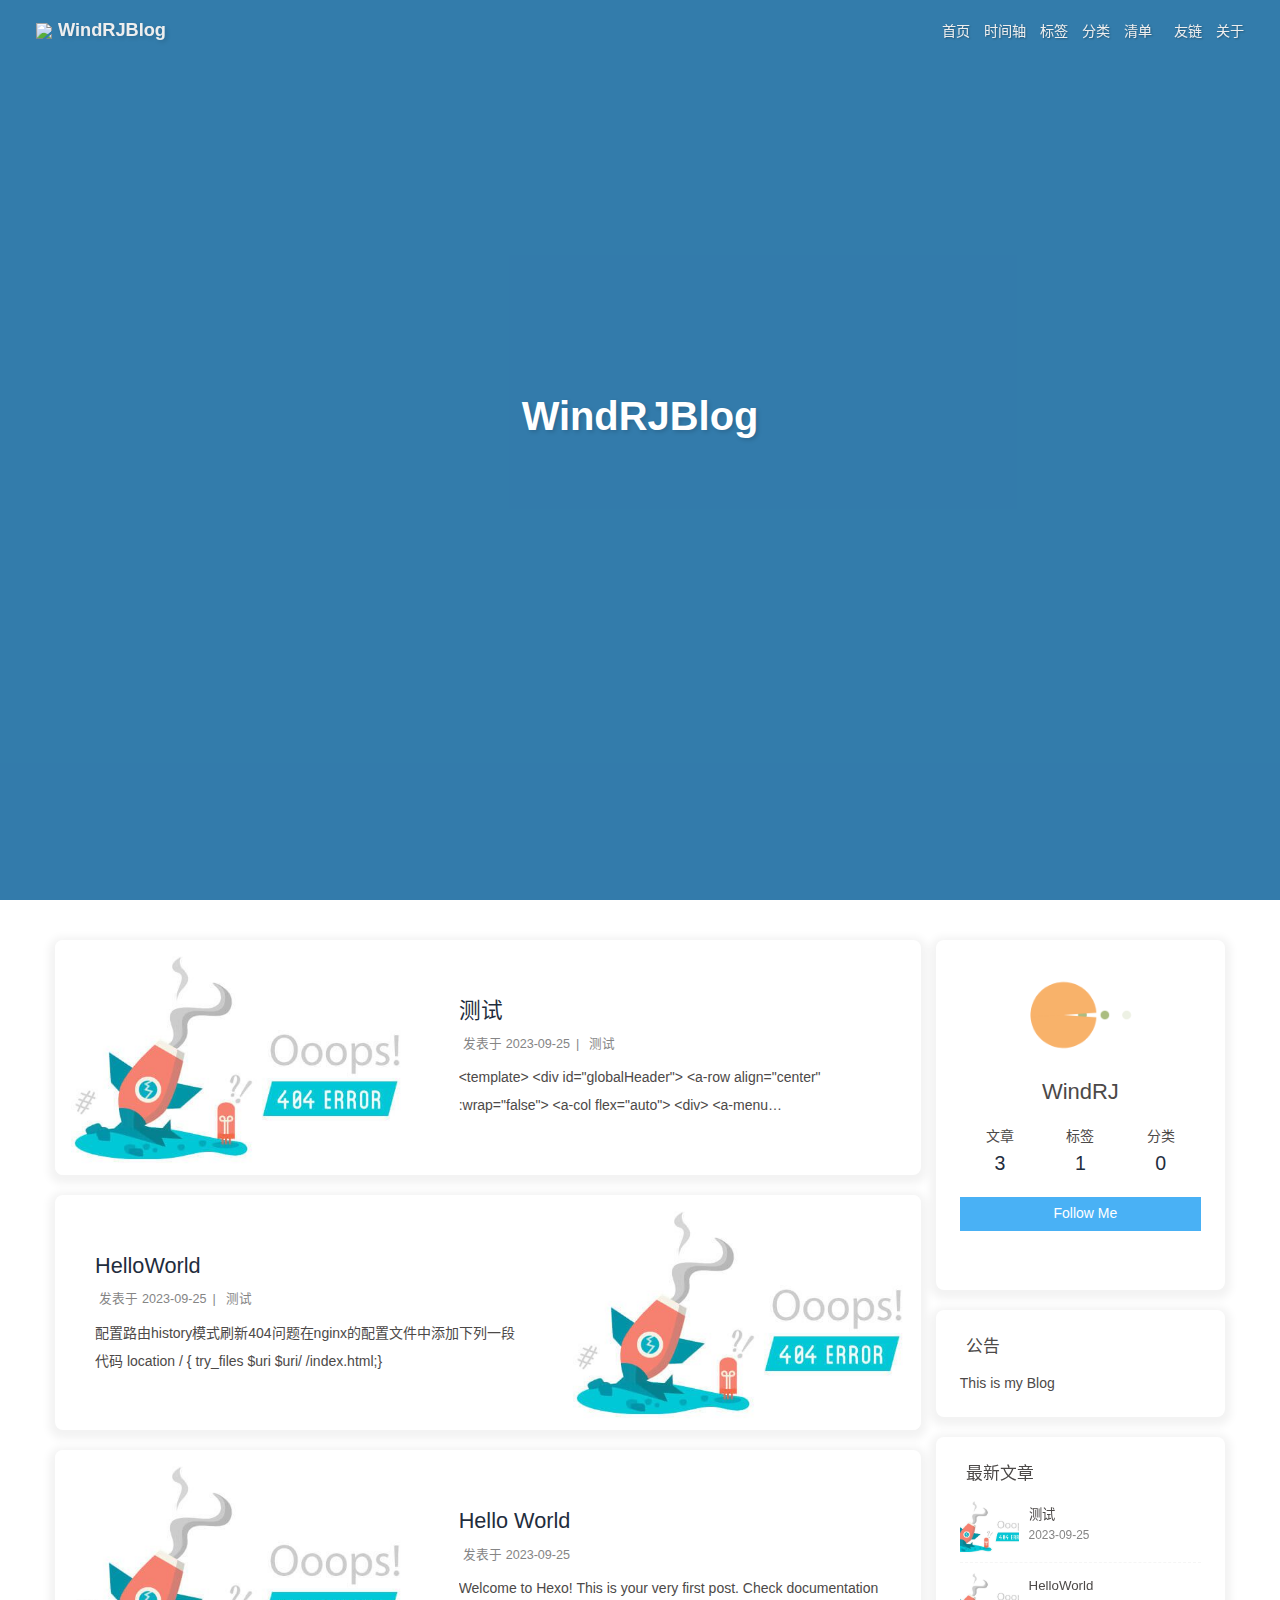
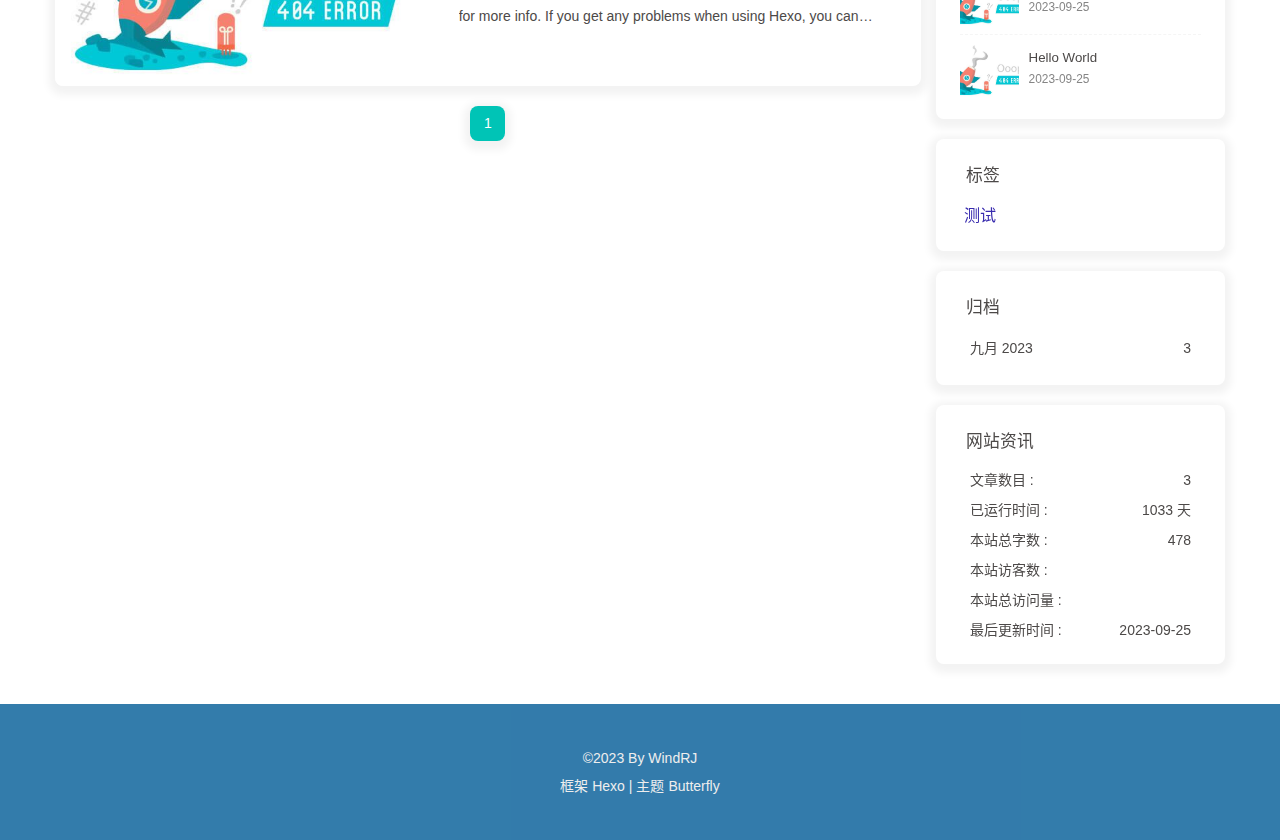
==== commit 4c0e3dcf: "Site updated: 2023-09-26 00:05:31" ====
--- a/index.html
+++ b/index.html
@@ -53,7 +53,7 @@
   isHome: true,
   isHighlightShrink: false,
   isToc: false,
-  postUpdate: '2023-09-26 00:02:13'
+  postUpdate: '2023-09-26 00:05:25'
 }</script><noscript><style type="text/css">
   #nav {
     opacity: 1
@@ -175,7 +175,7 @@
 Deploy to remote sites$ hexo deploy
 
 More info: Deployment
-</div></div></div><nav id="pagination"><div class="pagination"><span class="page-number current">1</span></div></nav></div><div class="aside-content" id="aside-content"><div class="card-widget card-info"><div class="is-center"><div class="avatar-img"><img src="https://qny.yuechen.fun/%E9%AD%94%E6%B3%95%E7%86%8A%E7%8C%AB3.png" onerror="this.onerror=null;this.src='/img/friend_404.gif'" alt="avatar"/></div><div class="author-info__name">WindRJ</div><div class="author-info__description"></div></div><div class="card-info-data site-data is-center"><a href="/archives/"><div class="headline">文章</div><div class="length-num">3</div></a><a href="/tags/"><div class="headline">标签</div><div class="length-num">1</div></a><a href="/categories/"><div class="headline">分类</div><div class="length-num">0</div></a></div><a id="card-info-btn" target="_blank" rel="noopener" href="https://github.com/xxxxxx"><i class="fab fa-github"></i><span>Follow Me</span></a><div class="card-info-social-icons is-center"><a class="social-icon" href="https://github.com/xxxxx" target="_blank" title="Github"><i class="fab fa-github" style="color: #24292e;"></i></a><a class="social-icon" href="mailto:xxxxxx@gmail.com" target="_blank" title="Email"><i class="fas fa-envelope" style="color: #4a7dbe;"></i></a></div></div><div class="card-widget card-announcement"><div class="item-headline"><i class="fas fa-bullhorn fa-shake"></i><span>公告</span></div><div class="announcement_content">This is my Blog</div></div><div class="sticky_layout"><div class="card-widget card-recent-post"><div class="item-headline"><i class="fas fa-history"></i><span>最新文章</span></div><div class="aside-list"><div class="aside-list-item"><a class="thumbnail" href="/2023/09/25/%E6%B5%8B%E8%AF%95/" title="测试"><img src="https://qny.yuechen.fun/%E8%83%8C%E6%99%AF111.png" onerror="this.onerror=null;this.src='/img/404.jpg'" alt="测试"/></a><div class="content"><a class="title" href="/2023/09/25/%E6%B5%8B%E8%AF%95/" title="测试">测试</a><time datetime="2023-09-25T14:48:39.000Z" title="发表于 2023-09-25 22:48:39">2023-09-25</time></div></div><div class="aside-list-item"><a class="thumbnail" href="/2023/09/25/HelloWorld/" title="HelloWorld"><img src="https://qny.yuechen.fun/%E8%93%9D%E8%89%B2%E6%B8%90%E5%8F%98.png" onerror="this.onerror=null;this.src='/img/404.jpg'" alt="HelloWorld"/></a><div class="content"><a class="title" href="/2023/09/25/HelloWorld/" title="HelloWorld">HelloWorld</a><time datetime="2023-09-25T10:09:06.000Z" title="发表于 2023-09-25 18:09:06">2023-09-25</time></div></div><div class="aside-list-item"><a class="thumbnail" href="/2023/09/25/hello-world/" title="Hello World"><img src="https://qny.yuechen.fun/%E8%93%9D%E8%89%B2%E6%B8%90%E5%8F%98.png" onerror="this.onerror=null;this.src='/img/404.jpg'" alt="Hello World"/></a><div class="content"><a class="title" href="/2023/09/25/hello-world/" title="Hello World">Hello World</a><time datetime="2023-09-25T06:35:18.390Z" title="发表于 2023-09-25 14:35:18">2023-09-25</time></div></div></div></div><div class="card-widget card-tags"><div class="item-headline"><i class="fas fa-tags"></i><span>标签</span></div><div class="card-tag-cloud"><a href="/tags/%E6%B5%8B%E8%AF%95/" style="font-size: 1.15em; color: rgb(186, 23, 37)">测试</a></div></div><div class="card-widget card-archives"><div class="item-headline"><i class="fas fa-archive"></i><span>归档</span></div><ul class="card-archive-list"><li class="card-archive-list-item"><a class="card-archive-list-link" href="/archives/2023/09/"><span class="card-archive-list-date">九月 2023</span><span class="card-archive-list-count">3</span></a></li></ul></div><div class="card-widget card-webinfo"><div class="item-headline"><i class="fas fa-chart-line"></i><span>网站资讯</span></div><div class="webinfo"><div class="webinfo-item"><div class="item-name">文章数目 :</div><div class="item-count">3</div></div><div class="webinfo-item"><div class="item-name">已运行时间 :</div><div class="item-count" id="runtimeshow" data-publishDate="2023-09-24T16:00:00.000Z"><i class="fa-solid fa-spinner fa-spin"></i></div></div><div class="webinfo-item"><div class="item-name">本站总字数 :</div><div class="item-count">478</div></div><div class="webinfo-item"><div class="item-name">本站访客数 :</div><div class="item-count" id="busuanzi_value_site_uv"><i class="fa-solid fa-spinner fa-spin"></i></div></div><div class="webinfo-item"><div class="item-name">本站总访问量 :</div><div class="item-count" id="busuanzi_value_site_pv"><i class="fa-solid fa-spinner fa-spin"></i></div></div><div class="webinfo-item"><div class="item-name">最后更新时间 :</div><div class="item-count" id="last-push-date" data-lastPushDate="2023-09-25T16:02:13.740Z"><i class="fa-solid fa-spinner fa-spin"></i></div></div></div></div></div></div></main><footer id="footer" style="background-image: url('https://qny.yuechen.fun/%E8%93%9D%E8%89%B2%E6%B8%90%E5%8F%98%E6%A3%AE%E6%9E%97.png')"><div id="footer-wrap"><div class="copyright">&copy;2023 By WindRJ</div><div class="framework-info"><span>框架 </span><a target="_blank" rel="noopener" href="https://hexo.io">Hexo</a><span class="footer-separator">|</span><span>主题 </span><a target="_blank" rel="noopener" href="https://github.com/jerryc127/hexo-theme-butterfly">Butterfly</a></div></div></footer></div><div id="rightside"><div id="rightside-config-hide"><button id="translateLink" type="button" title="简繁转换">繁</button><button id="darkmode" type="button" title="浅色和深色模式转换"><i class="fas fa-adjust"></i></button><button id="hide-aside-btn" type="button" title="单栏和双栏切换"><i class="fas fa-arrows-alt-h"></i></button></div><div id="rightside-config-show"><button id="rightside_config" type="button" title="设置"><i class="fas fa-cog fa-spin"></i></button><button id="go-up" type="button" title="回到顶部"><span class="scroll-percent"></span><i class="fas fa-arrow-up"></i></button></div></div><div><script src="/js/utils.js"></script><script src="/js/main.js"></script><script src="/js/tw_cn.js"></script><script src="https://cdn.jsdelivr.net/npm/@fancyapps/ui/dist/fancybox/fancybox.umd.min.js"></script><script src="https://cdn.jsdelivr.net/npm/instant.page/instantpage.min.js" type="module"></script><div class="js-pjax"><script>window.typedJSFn = {
+</div></div></div><nav id="pagination"><div class="pagination"><span class="page-number current">1</span></div></nav></div><div class="aside-content" id="aside-content"><div class="card-widget card-info"><div class="is-center"><div class="avatar-img"><img src="https://qny.yuechen.fun/%E9%AD%94%E6%B3%95%E7%86%8A%E7%8C%AB3.png" onerror="this.onerror=null;this.src='/img/friend_404.gif'" alt="avatar"/></div><div class="author-info__name">WindRJ</div><div class="author-info__description"></div></div><div class="card-info-data site-data is-center"><a href="/archives/"><div class="headline">文章</div><div class="length-num">3</div></a><a href="/tags/"><div class="headline">标签</div><div class="length-num">1</div></a><a href="/categories/"><div class="headline">分类</div><div class="length-num">0</div></a></div><a id="card-info-btn" target="_blank" rel="noopener" href="https://github.com/xxxxxx"><i class="fab fa-github"></i><span>Follow Me</span></a><div class="card-info-social-icons is-center"><a class="social-icon" href="https://github.com/xxxxx" target="_blank" title="Github"><i class="fab fa-github" style="color: #24292e;"></i></a><a class="social-icon" href="mailto:xxxxxx@gmail.com" target="_blank" title="Email"><i class="fas fa-envelope" style="color: #4a7dbe;"></i></a></div></div><div class="card-widget card-announcement"><div class="item-headline"><i class="fas fa-bullhorn fa-shake"></i><span>公告</span></div><div class="announcement_content">This is my Blog</div></div><div class="sticky_layout"><div class="card-widget card-recent-post"><div class="item-headline"><i class="fas fa-history"></i><span>最新文章</span></div><div class="aside-list"><div class="aside-list-item"><a class="thumbnail" href="/2023/09/25/%E6%B5%8B%E8%AF%95/" title="测试"><img src="https://qny.yuechen.fun/%E8%83%8C%E6%99%AF111.png" onerror="this.onerror=null;this.src='/img/404.jpg'" alt="测试"/></a><div class="content"><a class="title" href="/2023/09/25/%E6%B5%8B%E8%AF%95/" title="测试">测试</a><time datetime="2023-09-25T14:48:39.000Z" title="发表于 2023-09-25 22:48:39">2023-09-25</time></div></div><div class="aside-list-item"><a class="thumbnail" href="/2023/09/25/HelloWorld/" title="HelloWorld"><img src="https://qny.yuechen.fun/%E8%93%9D%E8%89%B2%E6%B8%90%E5%8F%98.png" onerror="this.onerror=null;this.src='/img/404.jpg'" alt="HelloWorld"/></a><div class="content"><a class="title" href="/2023/09/25/HelloWorld/" title="HelloWorld">HelloWorld</a><time datetime="2023-09-25T10:09:06.000Z" title="发表于 2023-09-25 18:09:06">2023-09-25</time></div></div><div class="aside-list-item"><a class="thumbnail" href="/2023/09/25/hello-world/" title="Hello World"><img src="https://qny.yuechen.fun/%E8%93%9D%E8%89%B2%E6%B8%90%E5%8F%98.png" onerror="this.onerror=null;this.src='/img/404.jpg'" alt="Hello World"/></a><div class="content"><a class="title" href="/2023/09/25/hello-world/" title="Hello World">Hello World</a><time datetime="2023-09-25T06:35:18.390Z" title="发表于 2023-09-25 14:35:18">2023-09-25</time></div></div></div></div><div class="card-widget card-tags"><div class="item-headline"><i class="fas fa-tags"></i><span>标签</span></div><div class="card-tag-cloud"><a href="/tags/%E6%B5%8B%E8%AF%95/" style="font-size: 1.15em; color: rgb(56, 43, 174)">测试</a></div></div><div class="card-widget card-archives"><div class="item-headline"><i class="fas fa-archive"></i><span>归档</span></div><ul class="card-archive-list"><li class="card-archive-list-item"><a class="card-archive-list-link" href="/archives/2023/09/"><span class="card-archive-list-date">九月 2023</span><span class="card-archive-list-count">3</span></a></li></ul></div><div class="card-widget card-webinfo"><div class="item-headline"><i class="fas fa-chart-line"></i><span>网站资讯</span></div><div class="webinfo"><div class="webinfo-item"><div class="item-name">文章数目 :</div><div class="item-count">3</div></div><div class="webinfo-item"><div class="item-name">已运行时间 :</div><div class="item-count" id="runtimeshow" data-publishDate="2023-09-24T16:00:00.000Z"><i class="fa-solid fa-spinner fa-spin"></i></div></div><div class="webinfo-item"><div class="item-name">本站总字数 :</div><div class="item-count">478</div></div><div class="webinfo-item"><div class="item-name">本站访客数 :</div><div class="item-count" id="busuanzi_value_site_uv"><i class="fa-solid fa-spinner fa-spin"></i></div></div><div class="webinfo-item"><div class="item-name">本站总访问量 :</div><div class="item-count" id="busuanzi_value_site_pv"><i class="fa-solid fa-spinner fa-spin"></i></div></div><div class="webinfo-item"><div class="item-name">最后更新时间 :</div><div class="item-count" id="last-push-date" data-lastPushDate="2023-09-25T16:05:25.893Z"><i class="fa-solid fa-spinner fa-spin"></i></div></div></div></div></div></div></main><footer id="footer" style="background-image: url('https://qny.yuechen.fun/%E8%93%9D%E8%89%B2%E6%B8%90%E5%8F%98%E6%A3%AE%E6%9E%97.png')"><div id="footer-wrap"><div class="copyright">&copy;2023 By WindRJ</div><div class="framework-info"><span>框架 </span><a target="_blank" rel="noopener" href="https://hexo.io">Hexo</a><span class="footer-separator">|</span><span>主题 </span><a target="_blank" rel="noopener" href="https://github.com/jerryc127/hexo-theme-butterfly">Butterfly</a></div></div></footer></div><div id="rightside"><div id="rightside-config-hide"><button id="translateLink" type="button" title="简繁转换">繁</button><button id="darkmode" type="button" title="浅色和深色模式转换"><i class="fas fa-adjust"></i></button><button id="hide-aside-btn" type="button" title="单栏和双栏切换"><i class="fas fa-arrows-alt-h"></i></button></div><div id="rightside-config-show"><button id="rightside_config" type="button" title="设置"><i class="fas fa-cog fa-spin"></i></button><button id="go-up" type="button" title="回到顶部"><span class="scroll-percent"></span><i class="fas fa-arrow-up"></i></button></div></div><div><script src="/js/utils.js"></script><script src="/js/main.js"></script><script src="/js/tw_cn.js"></script><script src="https://cdn.jsdelivr.net/npm/@fancyapps/ui/dist/fancybox/fancybox.umd.min.js"></script><script src="https://cdn.jsdelivr.net/npm/instant.page/instantpage.min.js" type="module"></script><div class="js-pjax"><script>window.typedJSFn = {
   init: (str) => {
     window.typed = new Typed('#subtitle', Object.assign({
       strings: str,
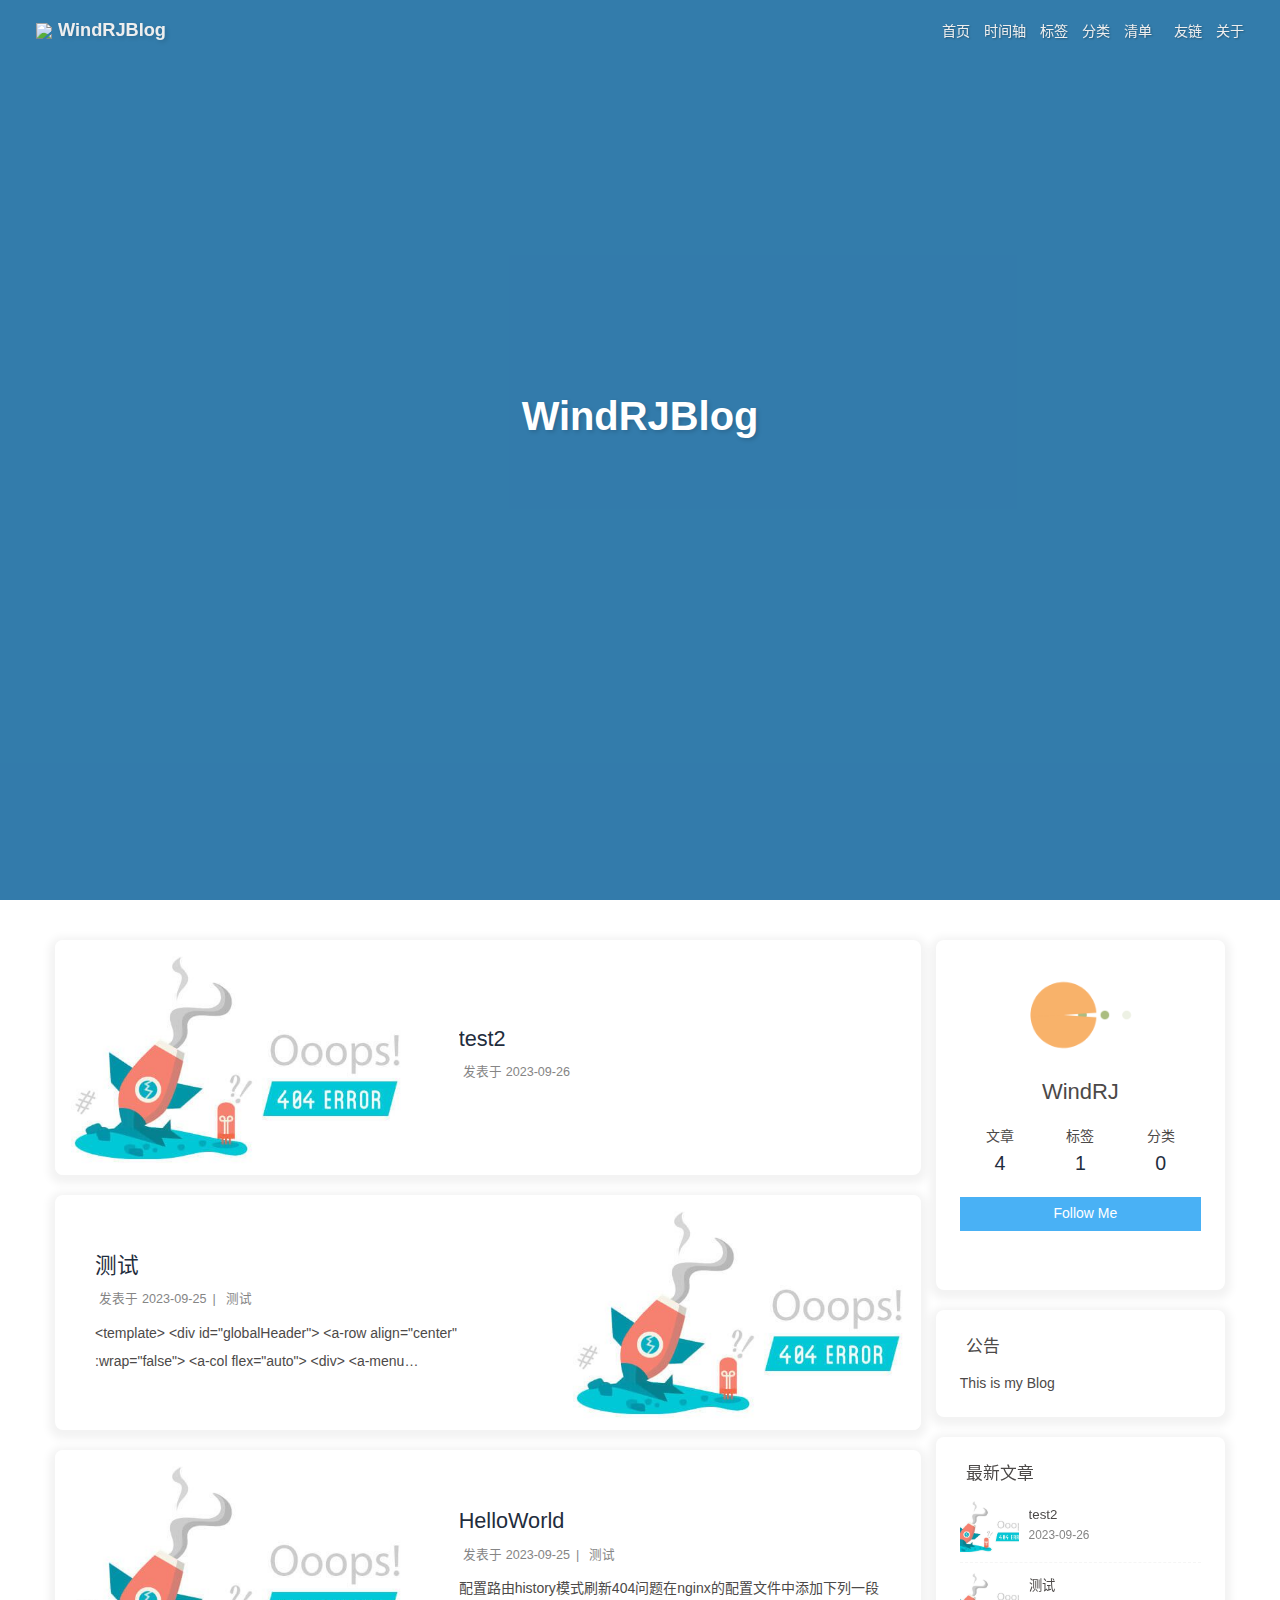
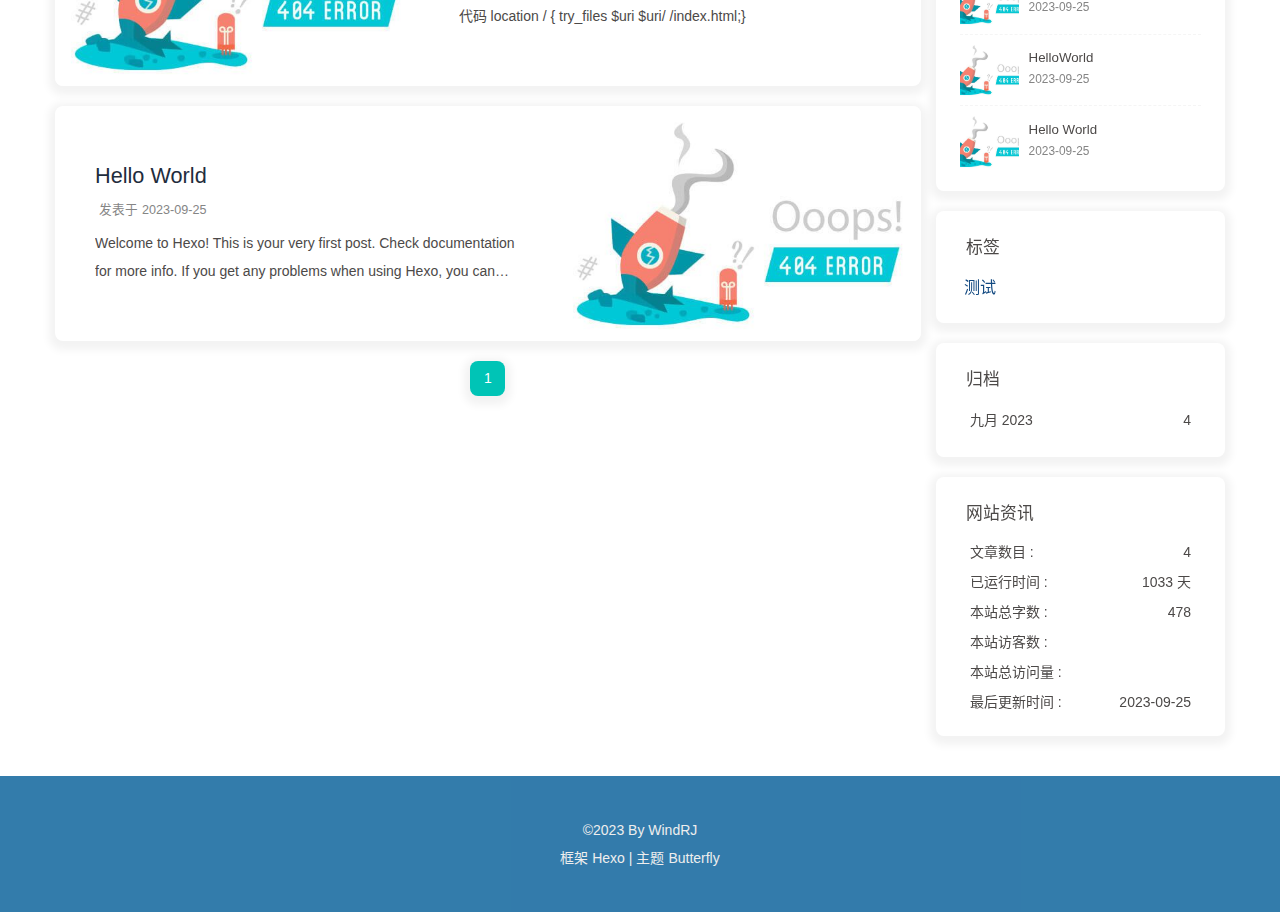
==== commit d9085d50: "Site updated: 2023-09-26 00:07:24" ====
--- a/index.html
+++ b/index.html
@@ -53,7 +53,7 @@
   isHome: true,
   isHighlightShrink: false,
   isToc: false,
-  postUpdate: '2023-09-26 00:05:25'
+  postUpdate: '2023-09-26 00:07:18'
 }</script><noscript><style type="text/css">
   #nav {
     opacity: 1
@@ -157,12 +157,12 @@
       }
     }
     detectApple()
-    })(window)</script><meta name="generator" content="Hexo 6.3.0"></head><body><div id="sidebar"><div id="menu-mask"></div><div id="sidebar-menus"><div class="avatar-img is-center"><img src="https://qny.yuechen.fun/%E9%AD%94%E6%B3%95%E7%86%8A%E7%8C%AB3.png" onerror="onerror=null;src='/img/friend_404.gif'" alt="avatar"/></div><div class="sidebar-site-data site-data is-center"><a href="/archives/"><div class="headline">文章</div><div class="length-num">3</div></a><a href="/tags/"><div class="headline">标签</div><div class="length-num">1</div></a><a href="/categories/"><div class="headline">分类</div><div class="length-num">0</div></a></div><hr class="custom-hr"/><div class="menus_items"><div class="menus_item"><a class="site-page" href="/"><i class="fa-fw fas fa-home"></i><span> 首页</span></a></div><div class="menus_item"><a class="site-page" href="/archives/"><i class="fa-fw fas fa-archive"></i><span> 时间轴</span></a></div><div class="menus_item"><a class="site-page" href="/tags/"><i class="fa-fw fas fa-tags"></i><span> 标签</span></a></div><div class="menus_item"><a class="site-page" href="/categories/"><i class="fa-fw fas fa-folder-open"></i><span> 分类</span></a></div><div class="menus_item"><a class="site-page group" href="javascript:void(0);"><i class="fa-fw fa fa-heartbeat"></i><span> 清单</span><i class="fas fa-chevron-down"></i></a><ul class="menus_item_child"><li><a class="site-page child" href="/music/"><i class="fa-fw fas fa-music"></i><span> 音乐</span></a></li><li><a class="site-page child" href="/Gallery/"><i class="fa-fw fas fa-images"></i><span> 照片</span></a></li><li><a class="site-page child" href="/movies/"><i class="fa-fw fas fa-video"></i><span> 电影</span></a></li></ul></div><div class="menus_item"><a class="site-page" href="/link/"><i class="fa-fw fas fa-link"></i><span> 友链</span></a></div><div class="menus_item"><a class="site-page" href="/about/"><i class="fa-fw fas fa-heart"></i><span> 关于</span></a></div></div></div></div><div class="page" id="body-wrap"><header class="full_page" id="page-header" style="background-image: url('https://qny.yuechen.fun/%E8%93%9D%E8%89%B2%E6%B8%90%E5%8F%98%E6%A3%AE%E6%9E%97.png')"><nav id="nav"><span id="blog-info"><a href="/" title="WindRJBlog"><img class="site-icon" src="http://qny.yuechen.fun/bluelogo2.png"/><span class="site-name">WindRJBlog</span></a></span><div id="menus"><div class="menus_items"><div class="menus_item"><a class="site-page" href="/"><i class="fa-fw fas fa-home"></i><span> 首页</span></a></div><div class="menus_item"><a class="site-page" href="/archives/"><i class="fa-fw fas fa-archive"></i><span> 时间轴</span></a></div><div class="menus_item"><a class="site-page" href="/tags/"><i class="fa-fw fas fa-tags"></i><span> 标签</span></a></div><div class="menus_item"><a class="site-page" href="/categories/"><i class="fa-fw fas fa-folder-open"></i><span> 分类</span></a></div><div class="menus_item"><a class="site-page group" href="javascript:void(0);"><i class="fa-fw fa fa-heartbeat"></i><span> 清单</span><i class="fas fa-chevron-down"></i></a><ul class="menus_item_child"><li><a class="site-page child" href="/music/"><i class="fa-fw fas fa-music"></i><span> 音乐</span></a></li><li><a class="site-page child" href="/Gallery/"><i class="fa-fw fas fa-images"></i><span> 照片</span></a></li><li><a class="site-page child" href="/movies/"><i class="fa-fw fas fa-video"></i><span> 电影</span></a></li></ul></div><div class="menus_item"><a class="site-page" href="/link/"><i class="fa-fw fas fa-link"></i><span> 友链</span></a></div><div class="menus_item"><a class="site-page" href="/about/"><i class="fa-fw fas fa-heart"></i><span> 关于</span></a></div></div><div id="toggle-menu"><a class="site-page" href="javascript:void(0);"><i class="fas fa-bars fa-fw"></i></a></div></div></nav><div id="site-info"><h1 id="site-title">WindRJBlog</h1><div id="site-subtitle"><span id="subtitle"></span></div><div id="site_social_icons"><a class="social-icon" href="https://github.com/xxxxx" target="_blank" title="Github"><i class="fab fa-github" style="color: #24292e;"></i></a><a class="social-icon" href="mailto:xxxxxx@gmail.com" target="_blank" title="Email"><i class="fas fa-envelope" style="color: #4a7dbe;"></i></a></div></div><div id="scroll-down"><i class="fas fa-angle-down scroll-down-effects"></i></div></header><main class="layout" id="content-inner"><div class="recent-posts" id="recent-posts"><div class="recent-post-item"><div class="post_cover left"><a href="/2023/09/25/%E6%B5%8B%E8%AF%95/" title="测试"><img class="post-bg" src="https://qny.yuechen.fun/%E8%83%8C%E6%99%AF111.png" onerror="this.onerror=null;this.src='/img/404.jpg'" alt="测试"></a></div><div class="recent-post-info"><a class="article-title" href="/2023/09/25/%E6%B5%8B%E8%AF%95/" title="测试">测试</a><div class="article-meta-wrap"><span class="post-meta-date"><i class="far fa-calendar-alt"></i><span class="article-meta-label">发表于</span><time datetime="2023-09-25T14:48:39.000Z" title="发表于 2023-09-25 22:48:39">2023-09-25</time></span><span class="article-meta tags"><span class="article-meta-separator">|</span><i class="fas fa-tag"></i><a class="article-meta__tags" href="/tags/%E6%B5%8B%E8%AF%95/">测试</a></span></div><div class="content">&lt;template&gt;  &lt;div id=&quot;globalHeader&quot;&gt;    &lt;a-row align=&quot;center&quot; :wrap=&quot;false&quot;&gt;      &lt;a-col flex=&quot;auto&quot;&gt;        &lt;div&gt;          &lt;a-menu            mode=&quot;horizontal&quot;            :selected-keys=&quot;selectedKeys&quot;            @menu-item-click=&quot;doMenuClick&quot;          &gt;            &lt;a-menu-item              key=&quot;0&quot;              :style=&quot;&#123; padding: 0, marginRight: &#x27;38px&#x27; &#125;& ...</div></div></div><div class="recent-post-item"><div class="post_cover right"><a href="/2023/09/25/HelloWorld/" title="HelloWorld"><img class="post-bg" src="https://qny.yuechen.fun/%E8%93%9D%E8%89%B2%E6%B8%90%E5%8F%98.png" onerror="this.onerror=null;this.src='/img/404.jpg'" alt="HelloWorld"></a></div><div class="recent-post-info"><a class="article-title" href="/2023/09/25/HelloWorld/" title="HelloWorld">HelloWorld</a><div class="article-meta-wrap"><span class="post-meta-date"><i class="far fa-calendar-alt"></i><span class="article-meta-label">发表于</span><time datetime="2023-09-25T10:09:06.000Z" title="发表于 2023-09-25 18:09:06">2023-09-25</time></span><span class="article-meta tags"><span class="article-meta-separator">|</span><i class="fas fa-tag"></i><a class="article-meta__tags" href="/tags/%E6%B5%8B%E8%AF%95/">测试</a></span></div><div class="content">配置路由history模式刷新404问题在nginx的配置文件中添加下列一段代码
+    })(window)</script><meta name="generator" content="Hexo 6.3.0"></head><body><div id="sidebar"><div id="menu-mask"></div><div id="sidebar-menus"><div class="avatar-img is-center"><img src="https://qny.yuechen.fun/%E9%AD%94%E6%B3%95%E7%86%8A%E7%8C%AB3.png" onerror="onerror=null;src='/img/friend_404.gif'" alt="avatar"/></div><div class="sidebar-site-data site-data is-center"><a href="/archives/"><div class="headline">文章</div><div class="length-num">4</div></a><a href="/tags/"><div class="headline">标签</div><div class="length-num">1</div></a><a href="/categories/"><div class="headline">分类</div><div class="length-num">0</div></a></div><hr class="custom-hr"/><div class="menus_items"><div class="menus_item"><a class="site-page" href="/"><i class="fa-fw fas fa-home"></i><span> 首页</span></a></div><div class="menus_item"><a class="site-page" href="/archives/"><i class="fa-fw fas fa-archive"></i><span> 时间轴</span></a></div><div class="menus_item"><a class="site-page" href="/tags/"><i class="fa-fw fas fa-tags"></i><span> 标签</span></a></div><div class="menus_item"><a class="site-page" href="/categories/"><i class="fa-fw fas fa-folder-open"></i><span> 分类</span></a></div><div class="menus_item"><a class="site-page group" href="javascript:void(0);"><i class="fa-fw fa fa-heartbeat"></i><span> 清单</span><i class="fas fa-chevron-down"></i></a><ul class="menus_item_child"><li><a class="site-page child" href="/music/"><i class="fa-fw fas fa-music"></i><span> 音乐</span></a></li><li><a class="site-page child" href="/Gallery/"><i class="fa-fw fas fa-images"></i><span> 照片</span></a></li><li><a class="site-page child" href="/movies/"><i class="fa-fw fas fa-video"></i><span> 电影</span></a></li></ul></div><div class="menus_item"><a class="site-page" href="/link/"><i class="fa-fw fas fa-link"></i><span> 友链</span></a></div><div class="menus_item"><a class="site-page" href="/about/"><i class="fa-fw fas fa-heart"></i><span> 关于</span></a></div></div></div></div><div class="page" id="body-wrap"><header class="full_page" id="page-header" style="background-image: url('https://qny.yuechen.fun/%E8%93%9D%E8%89%B2%E6%B8%90%E5%8F%98%E6%A3%AE%E6%9E%97.png')"><nav id="nav"><span id="blog-info"><a href="/" title="WindRJBlog"><img class="site-icon" src="http://qny.yuechen.fun/bluelogo2.png"/><span class="site-name">WindRJBlog</span></a></span><div id="menus"><div class="menus_items"><div class="menus_item"><a class="site-page" href="/"><i class="fa-fw fas fa-home"></i><span> 首页</span></a></div><div class="menus_item"><a class="site-page" href="/archives/"><i class="fa-fw fas fa-archive"></i><span> 时间轴</span></a></div><div class="menus_item"><a class="site-page" href="/tags/"><i class="fa-fw fas fa-tags"></i><span> 标签</span></a></div><div class="menus_item"><a class="site-page" href="/categories/"><i class="fa-fw fas fa-folder-open"></i><span> 分类</span></a></div><div class="menus_item"><a class="site-page group" href="javascript:void(0);"><i class="fa-fw fa fa-heartbeat"></i><span> 清单</span><i class="fas fa-chevron-down"></i></a><ul class="menus_item_child"><li><a class="site-page child" href="/music/"><i class="fa-fw fas fa-music"></i><span> 音乐</span></a></li><li><a class="site-page child" href="/Gallery/"><i class="fa-fw fas fa-images"></i><span> 照片</span></a></li><li><a class="site-page child" href="/movies/"><i class="fa-fw fas fa-video"></i><span> 电影</span></a></li></ul></div><div class="menus_item"><a class="site-page" href="/link/"><i class="fa-fw fas fa-link"></i><span> 友链</span></a></div><div class="menus_item"><a class="site-page" href="/about/"><i class="fa-fw fas fa-heart"></i><span> 关于</span></a></div></div><div id="toggle-menu"><a class="site-page" href="javascript:void(0);"><i class="fas fa-bars fa-fw"></i></a></div></div></nav><div id="site-info"><h1 id="site-title">WindRJBlog</h1><div id="site-subtitle"><span id="subtitle"></span></div><div id="site_social_icons"><a class="social-icon" href="https://github.com/xxxxx" target="_blank" title="Github"><i class="fab fa-github" style="color: #24292e;"></i></a><a class="social-icon" href="mailto:xxxxxx@gmail.com" target="_blank" title="Email"><i class="fas fa-envelope" style="color: #4a7dbe;"></i></a></div></div><div id="scroll-down"><i class="fas fa-angle-down scroll-down-effects"></i></div></header><main class="layout" id="content-inner"><div class="recent-posts" id="recent-posts"><div class="recent-post-item"><div class="post_cover left"><a href="/2023/09/26/test2/" title="test2"><img class="post-bg" src="https://qny.yuechen.fun/%E8%83%8C%E6%99%AF111.png" onerror="this.onerror=null;this.src='/img/404.jpg'" alt="test2"></a></div><div class="recent-post-info"><a class="article-title" href="/2023/09/26/test2/" title="test2">test2</a><div class="article-meta-wrap"><span class="post-meta-date"><i class="far fa-calendar-alt"></i><span class="article-meta-label">发表于</span><time datetime="2023-09-25T16:07:10.000Z" title="发表于 2023-09-26 00:07:10">2023-09-26</time></span></div><div class="content"></div></div></div><div class="recent-post-item"><div class="post_cover right"><a href="/2023/09/25/%E6%B5%8B%E8%AF%95/" title="测试"><img class="post-bg" src="https://qny.yuechen.fun/%E8%83%8C%E6%99%AF111.png" onerror="this.onerror=null;this.src='/img/404.jpg'" alt="测试"></a></div><div class="recent-post-info"><a class="article-title" href="/2023/09/25/%E6%B5%8B%E8%AF%95/" title="测试">测试</a><div class="article-meta-wrap"><span class="post-meta-date"><i class="far fa-calendar-alt"></i><span class="article-meta-label">发表于</span><time datetime="2023-09-25T14:48:39.000Z" title="发表于 2023-09-25 22:48:39">2023-09-25</time></span><span class="article-meta tags"><span class="article-meta-separator">|</span><i class="fas fa-tag"></i><a class="article-meta__tags" href="/tags/%E6%B5%8B%E8%AF%95/">测试</a></span></div><div class="content">&lt;template&gt;  &lt;div id=&quot;globalHeader&quot;&gt;    &lt;a-row align=&quot;center&quot; :wrap=&quot;false&quot;&gt;      &lt;a-col flex=&quot;auto&quot;&gt;        &lt;div&gt;          &lt;a-menu            mode=&quot;horizontal&quot;            :selected-keys=&quot;selectedKeys&quot;            @menu-item-click=&quot;doMenuClick&quot;          &gt;            &lt;a-menu-item              key=&quot;0&quot;              :style=&quot;&#123; padding: 0, marginRight: &#x27;38px&#x27; &#125;& ...</div></div></div><div class="recent-post-item"><div class="post_cover left"><a href="/2023/09/25/HelloWorld/" title="HelloWorld"><img class="post-bg" src="https://qny.yuechen.fun/%E8%93%9D%E8%89%B2%E6%B8%90%E5%8F%98.png" onerror="this.onerror=null;this.src='/img/404.jpg'" alt="HelloWorld"></a></div><div class="recent-post-info"><a class="article-title" href="/2023/09/25/HelloWorld/" title="HelloWorld">HelloWorld</a><div class="article-meta-wrap"><span class="post-meta-date"><i class="far fa-calendar-alt"></i><span class="article-meta-label">发表于</span><time datetime="2023-09-25T10:09:06.000Z" title="发表于 2023-09-25 18:09:06">2023-09-25</time></span><span class="article-meta tags"><span class="article-meta-separator">|</span><i class="fas fa-tag"></i><a class="article-meta__tags" href="/tags/%E6%B5%8B%E8%AF%95/">测试</a></span></div><div class="content">配置路由history模式刷新404问题在nginx的配置文件中添加下列一段代码
 location / &#123;  try_files $uri $uri/ /index.html;&#125;
 
 
 
-</div></div></div><div class="recent-post-item"><div class="post_cover left"><a href="/2023/09/25/hello-world/" title="Hello World"><img class="post-bg" src="https://qny.yuechen.fun/%E8%93%9D%E8%89%B2%E6%B8%90%E5%8F%98.png" onerror="this.onerror=null;this.src='/img/404.jpg'" alt="Hello World"></a></div><div class="recent-post-info"><a class="article-title" href="/2023/09/25/hello-world/" title="Hello World">Hello World</a><div class="article-meta-wrap"><span class="post-meta-date"><i class="far fa-calendar-alt"></i><span class="article-meta-label">发表于</span><time datetime="2023-09-25T06:35:18.390Z" title="发表于 2023-09-25 14:35:18">2023-09-25</time></span></div><div class="content">Welcome to Hexo! This is your very first post. Check documentation for more info. If you get any problems when using Hexo, you can find the answer in troubleshooting or you can ask me on GitHub.
+</div></div></div><div class="recent-post-item"><div class="post_cover right"><a href="/2023/09/25/hello-world/" title="Hello World"><img class="post-bg" src="https://qny.yuechen.fun/%E8%93%9D%E8%89%B2%E6%B8%90%E5%8F%98.png" onerror="this.onerror=null;this.src='/img/404.jpg'" alt="Hello World"></a></div><div class="recent-post-info"><a class="article-title" href="/2023/09/25/hello-world/" title="Hello World">Hello World</a><div class="article-meta-wrap"><span class="post-meta-date"><i class="far fa-calendar-alt"></i><span class="article-meta-label">发表于</span><time datetime="2023-09-25T06:35:18.390Z" title="发表于 2023-09-25 14:35:18">2023-09-25</time></span></div><div class="content">Welcome to Hexo! This is your very first post. Check documentation for more info. If you get any problems when using Hexo, you can find the answer in troubleshooting or you can ask me on GitHub.
 Quick StartCreate a new post$ hexo new &quot;My New Post&quot;
 
 More info: Writing
@@ -175,7 +175,7 @@
 Deploy to remote sites$ hexo deploy
 
 More info: Deployment
-</div></div></div><nav id="pagination"><div class="pagination"><span class="page-number current">1</span></div></nav></div><div class="aside-content" id="aside-content"><div class="card-widget card-info"><div class="is-center"><div class="avatar-img"><img src="https://qny.yuechen.fun/%E9%AD%94%E6%B3%95%E7%86%8A%E7%8C%AB3.png" onerror="this.onerror=null;this.src='/img/friend_404.gif'" alt="avatar"/></div><div class="author-info__name">WindRJ</div><div class="author-info__description"></div></div><div class="card-info-data site-data is-center"><a href="/archives/"><div class="headline">文章</div><div class="length-num">3</div></a><a href="/tags/"><div class="headline">标签</div><div class="length-num">1</div></a><a href="/categories/"><div class="headline">分类</div><div class="length-num">0</div></a></div><a id="card-info-btn" target="_blank" rel="noopener" href="https://github.com/xxxxxx"><i class="fab fa-github"></i><span>Follow Me</span></a><div class="card-info-social-icons is-center"><a class="social-icon" href="https://github.com/xxxxx" target="_blank" title="Github"><i class="fab fa-github" style="color: #24292e;"></i></a><a class="social-icon" href="mailto:xxxxxx@gmail.com" target="_blank" title="Email"><i class="fas fa-envelope" style="color: #4a7dbe;"></i></a></div></div><div class="card-widget card-announcement"><div class="item-headline"><i class="fas fa-bullhorn fa-shake"></i><span>公告</span></div><div class="announcement_content">This is my Blog</div></div><div class="sticky_layout"><div class="card-widget card-recent-post"><div class="item-headline"><i class="fas fa-history"></i><span>最新文章</span></div><div class="aside-list"><div class="aside-list-item"><a class="thumbnail" href="/2023/09/25/%E6%B5%8B%E8%AF%95/" title="测试"><img src="https://qny.yuechen.fun/%E8%83%8C%E6%99%AF111.png" onerror="this.onerror=null;this.src='/img/404.jpg'" alt="测试"/></a><div class="content"><a class="title" href="/2023/09/25/%E6%B5%8B%E8%AF%95/" title="测试">测试</a><time datetime="2023-09-25T14:48:39.000Z" title="发表于 2023-09-25 22:48:39">2023-09-25</time></div></div><div class="aside-list-item"><a class="thumbnail" href="/2023/09/25/HelloWorld/" title="HelloWorld"><img src="https://qny.yuechen.fun/%E8%93%9D%E8%89%B2%E6%B8%90%E5%8F%98.png" onerror="this.onerror=null;this.src='/img/404.jpg'" alt="HelloWorld"/></a><div class="content"><a class="title" href="/2023/09/25/HelloWorld/" title="HelloWorld">HelloWorld</a><time datetime="2023-09-25T10:09:06.000Z" title="发表于 2023-09-25 18:09:06">2023-09-25</time></div></div><div class="aside-list-item"><a class="thumbnail" href="/2023/09/25/hello-world/" title="Hello World"><img src="https://qny.yuechen.fun/%E8%93%9D%E8%89%B2%E6%B8%90%E5%8F%98.png" onerror="this.onerror=null;this.src='/img/404.jpg'" alt="Hello World"/></a><div class="content"><a class="title" href="/2023/09/25/hello-world/" title="Hello World">Hello World</a><time datetime="2023-09-25T06:35:18.390Z" title="发表于 2023-09-25 14:35:18">2023-09-25</time></div></div></div></div><div class="card-widget card-tags"><div class="item-headline"><i class="fas fa-tags"></i><span>标签</span></div><div class="card-tag-cloud"><a href="/tags/%E6%B5%8B%E8%AF%95/" style="font-size: 1.15em; color: rgb(56, 43, 174)">测试</a></div></div><div class="card-widget card-archives"><div class="item-headline"><i class="fas fa-archive"></i><span>归档</span></div><ul class="card-archive-list"><li class="card-archive-list-item"><a class="card-archive-list-link" href="/archives/2023/09/"><span class="card-archive-list-date">九月 2023</span><span class="card-archive-list-count">3</span></a></li></ul></div><div class="card-widget card-webinfo"><div class="item-headline"><i class="fas fa-chart-line"></i><span>网站资讯</span></div><div class="webinfo"><div class="webinfo-item"><div class="item-name">文章数目 :</div><div class="item-count">3</div></div><div class="webinfo-item"><div class="item-name">已运行时间 :</div><div class="item-count" id="runtimeshow" data-publishDate="2023-09-24T16:00:00.000Z"><i class="fa-solid fa-spinner fa-spin"></i></div></div><div class="webinfo-item"><div class="item-name">本站总字数 :</div><div class="item-count">478</div></div><div class="webinfo-item"><div class="item-name">本站访客数 :</div><div class="item-count" id="busuanzi_value_site_uv"><i class="fa-solid fa-spinner fa-spin"></i></div></div><div class="webinfo-item"><div class="item-name">本站总访问量 :</div><div class="item-count" id="busuanzi_value_site_pv"><i class="fa-solid fa-spinner fa-spin"></i></div></div><div class="webinfo-item"><div class="item-name">最后更新时间 :</div><div class="item-count" id="last-push-date" data-lastPushDate="2023-09-25T16:05:25.893Z"><i class="fa-solid fa-spinner fa-spin"></i></div></div></div></div></div></div></main><footer id="footer" style="background-image: url('https://qny.yuechen.fun/%E8%93%9D%E8%89%B2%E6%B8%90%E5%8F%98%E6%A3%AE%E6%9E%97.png')"><div id="footer-wrap"><div class="copyright">&copy;2023 By WindRJ</div><div class="framework-info"><span>框架 </span><a target="_blank" rel="noopener" href="https://hexo.io">Hexo</a><span class="footer-separator">|</span><span>主题 </span><a target="_blank" rel="noopener" href="https://github.com/jerryc127/hexo-theme-butterfly">Butterfly</a></div></div></footer></div><div id="rightside"><div id="rightside-config-hide"><button id="translateLink" type="button" title="简繁转换">繁</button><button id="darkmode" type="button" title="浅色和深色模式转换"><i class="fas fa-adjust"></i></button><button id="hide-aside-btn" type="button" title="单栏和双栏切换"><i class="fas fa-arrows-alt-h"></i></button></div><div id="rightside-config-show"><button id="rightside_config" type="button" title="设置"><i class="fas fa-cog fa-spin"></i></button><button id="go-up" type="button" title="回到顶部"><span class="scroll-percent"></span><i class="fas fa-arrow-up"></i></button></div></div><div><script src="/js/utils.js"></script><script src="/js/main.js"></script><script src="/js/tw_cn.js"></script><script src="https://cdn.jsdelivr.net/npm/@fancyapps/ui/dist/fancybox/fancybox.umd.min.js"></script><script src="https://cdn.jsdelivr.net/npm/instant.page/instantpage.min.js" type="module"></script><div class="js-pjax"><script>window.typedJSFn = {
+</div></div></div><nav id="pagination"><div class="pagination"><span class="page-number current">1</span></div></nav></div><div class="aside-content" id="aside-content"><div class="card-widget card-info"><div class="is-center"><div class="avatar-img"><img src="https://qny.yuechen.fun/%E9%AD%94%E6%B3%95%E7%86%8A%E7%8C%AB3.png" onerror="this.onerror=null;this.src='/img/friend_404.gif'" alt="avatar"/></div><div class="author-info__name">WindRJ</div><div class="author-info__description"></div></div><div class="card-info-data site-data is-center"><a href="/archives/"><div class="headline">文章</div><div class="length-num">4</div></a><a href="/tags/"><div class="headline">标签</div><div class="length-num">1</div></a><a href="/categories/"><div class="headline">分类</div><div class="length-num">0</div></a></div><a id="card-info-btn" target="_blank" rel="noopener" href="https://github.com/xxxxxx"><i class="fab fa-github"></i><span>Follow Me</span></a><div class="card-info-social-icons is-center"><a class="social-icon" href="https://github.com/xxxxx" target="_blank" title="Github"><i class="fab fa-github" style="color: #24292e;"></i></a><a class="social-icon" href="mailto:xxxxxx@gmail.com" target="_blank" title="Email"><i class="fas fa-envelope" style="color: #4a7dbe;"></i></a></div></div><div class="card-widget card-announcement"><div class="item-headline"><i class="fas fa-bullhorn fa-shake"></i><span>公告</span></div><div class="announcement_content">This is my Blog</div></div><div class="sticky_layout"><div class="card-widget card-recent-post"><div class="item-headline"><i class="fas fa-history"></i><span>最新文章</span></div><div class="aside-list"><div class="aside-list-item"><a class="thumbnail" href="/2023/09/26/test2/" title="test2"><img src="https://qny.yuechen.fun/%E8%83%8C%E6%99%AF111.png" onerror="this.onerror=null;this.src='/img/404.jpg'" alt="test2"/></a><div class="content"><a class="title" href="/2023/09/26/test2/" title="test2">test2</a><time datetime="2023-09-25T16:07:10.000Z" title="发表于 2023-09-26 00:07:10">2023-09-26</time></div></div><div class="aside-list-item"><a class="thumbnail" href="/2023/09/25/%E6%B5%8B%E8%AF%95/" title="测试"><img src="https://qny.yuechen.fun/%E8%83%8C%E6%99%AF111.png" onerror="this.onerror=null;this.src='/img/404.jpg'" alt="测试"/></a><div class="content"><a class="title" href="/2023/09/25/%E6%B5%8B%E8%AF%95/" title="测试">测试</a><time datetime="2023-09-25T14:48:39.000Z" title="发表于 2023-09-25 22:48:39">2023-09-25</time></div></div><div class="aside-list-item"><a class="thumbnail" href="/2023/09/25/HelloWorld/" title="HelloWorld"><img src="https://qny.yuechen.fun/%E8%93%9D%E8%89%B2%E6%B8%90%E5%8F%98.png" onerror="this.onerror=null;this.src='/img/404.jpg'" alt="HelloWorld"/></a><div class="content"><a class="title" href="/2023/09/25/HelloWorld/" title="HelloWorld">HelloWorld</a><time datetime="2023-09-25T10:09:06.000Z" title="发表于 2023-09-25 18:09:06">2023-09-25</time></div></div><div class="aside-list-item"><a class="thumbnail" href="/2023/09/25/hello-world/" title="Hello World"><img src="https://qny.yuechen.fun/%E8%93%9D%E8%89%B2%E6%B8%90%E5%8F%98.png" onerror="this.onerror=null;this.src='/img/404.jpg'" alt="Hello World"/></a><div class="content"><a class="title" href="/2023/09/25/hello-world/" title="Hello World">Hello World</a><time datetime="2023-09-25T06:35:18.390Z" title="发表于 2023-09-25 14:35:18">2023-09-25</time></div></div></div></div><div class="card-widget card-tags"><div class="item-headline"><i class="fas fa-tags"></i><span>标签</span></div><div class="card-tag-cloud"><a href="/tags/%E6%B5%8B%E8%AF%95/" style="font-size: 1.15em; color: rgb(18, 73, 129)">测试</a></div></div><div class="card-widget card-archives"><div class="item-headline"><i class="fas fa-archive"></i><span>归档</span></div><ul class="card-archive-list"><li class="card-archive-list-item"><a class="card-archive-list-link" href="/archives/2023/09/"><span class="card-archive-list-date">九月 2023</span><span class="card-archive-list-count">4</span></a></li></ul></div><div class="card-widget card-webinfo"><div class="item-headline"><i class="fas fa-chart-line"></i><span>网站资讯</span></div><div class="webinfo"><div class="webinfo-item"><div class="item-name">文章数目 :</div><div class="item-count">4</div></div><div class="webinfo-item"><div class="item-name">已运行时间 :</div><div class="item-count" id="runtimeshow" data-publishDate="2023-09-24T16:00:00.000Z"><i class="fa-solid fa-spinner fa-spin"></i></div></div><div class="webinfo-item"><div class="item-name">本站总字数 :</div><div class="item-count">478</div></div><div class="webinfo-item"><div class="item-name">本站访客数 :</div><div class="item-count" id="busuanzi_value_site_uv"><i class="fa-solid fa-spinner fa-spin"></i></div></div><div class="webinfo-item"><div class="item-name">本站总访问量 :</div><div class="item-count" id="busuanzi_value_site_pv"><i class="fa-solid fa-spinner fa-spin"></i></div></div><div class="webinfo-item"><div class="item-name">最后更新时间 :</div><div class="item-count" id="last-push-date" data-lastPushDate="2023-09-25T16:07:18.208Z"><i class="fa-solid fa-spinner fa-spin"></i></div></div></div></div></div></div></main><footer id="footer" style="background-image: url('https://qny.yuechen.fun/%E8%93%9D%E8%89%B2%E6%B8%90%E5%8F%98%E6%A3%AE%E6%9E%97.png')"><div id="footer-wrap"><div class="copyright">&copy;2023 By WindRJ</div><div class="framework-info"><span>框架 </span><a target="_blank" rel="noopener" href="https://hexo.io">Hexo</a><span class="footer-separator">|</span><span>主题 </span><a target="_blank" rel="noopener" href="https://github.com/jerryc127/hexo-theme-butterfly">Butterfly</a></div></div></footer></div><div id="rightside"><div id="rightside-config-hide"><button id="translateLink" type="button" title="简繁转换">繁</button><button id="darkmode" type="button" title="浅色和深色模式转换"><i class="fas fa-adjust"></i></button><button id="hide-aside-btn" type="button" title="单栏和双栏切换"><i class="fas fa-arrows-alt-h"></i></button></div><div id="rightside-config-show"><button id="rightside_config" type="button" title="设置"><i class="fas fa-cog fa-spin"></i></button><button id="go-up" type="button" title="回到顶部"><span class="scroll-percent"></span><i class="fas fa-arrow-up"></i></button></div></div><div><script src="/js/utils.js"></script><script src="/js/main.js"></script><script src="/js/tw_cn.js"></script><script src="https://cdn.jsdelivr.net/npm/@fancyapps/ui/dist/fancybox/fancybox.umd.min.js"></script><script src="https://cdn.jsdelivr.net/npm/instant.page/instantpage.min.js" type="module"></script><div class="js-pjax"><script>window.typedJSFn = {
   init: (str) => {
     window.typed = new Typed('#subtitle', Object.assign({
       strings: str,
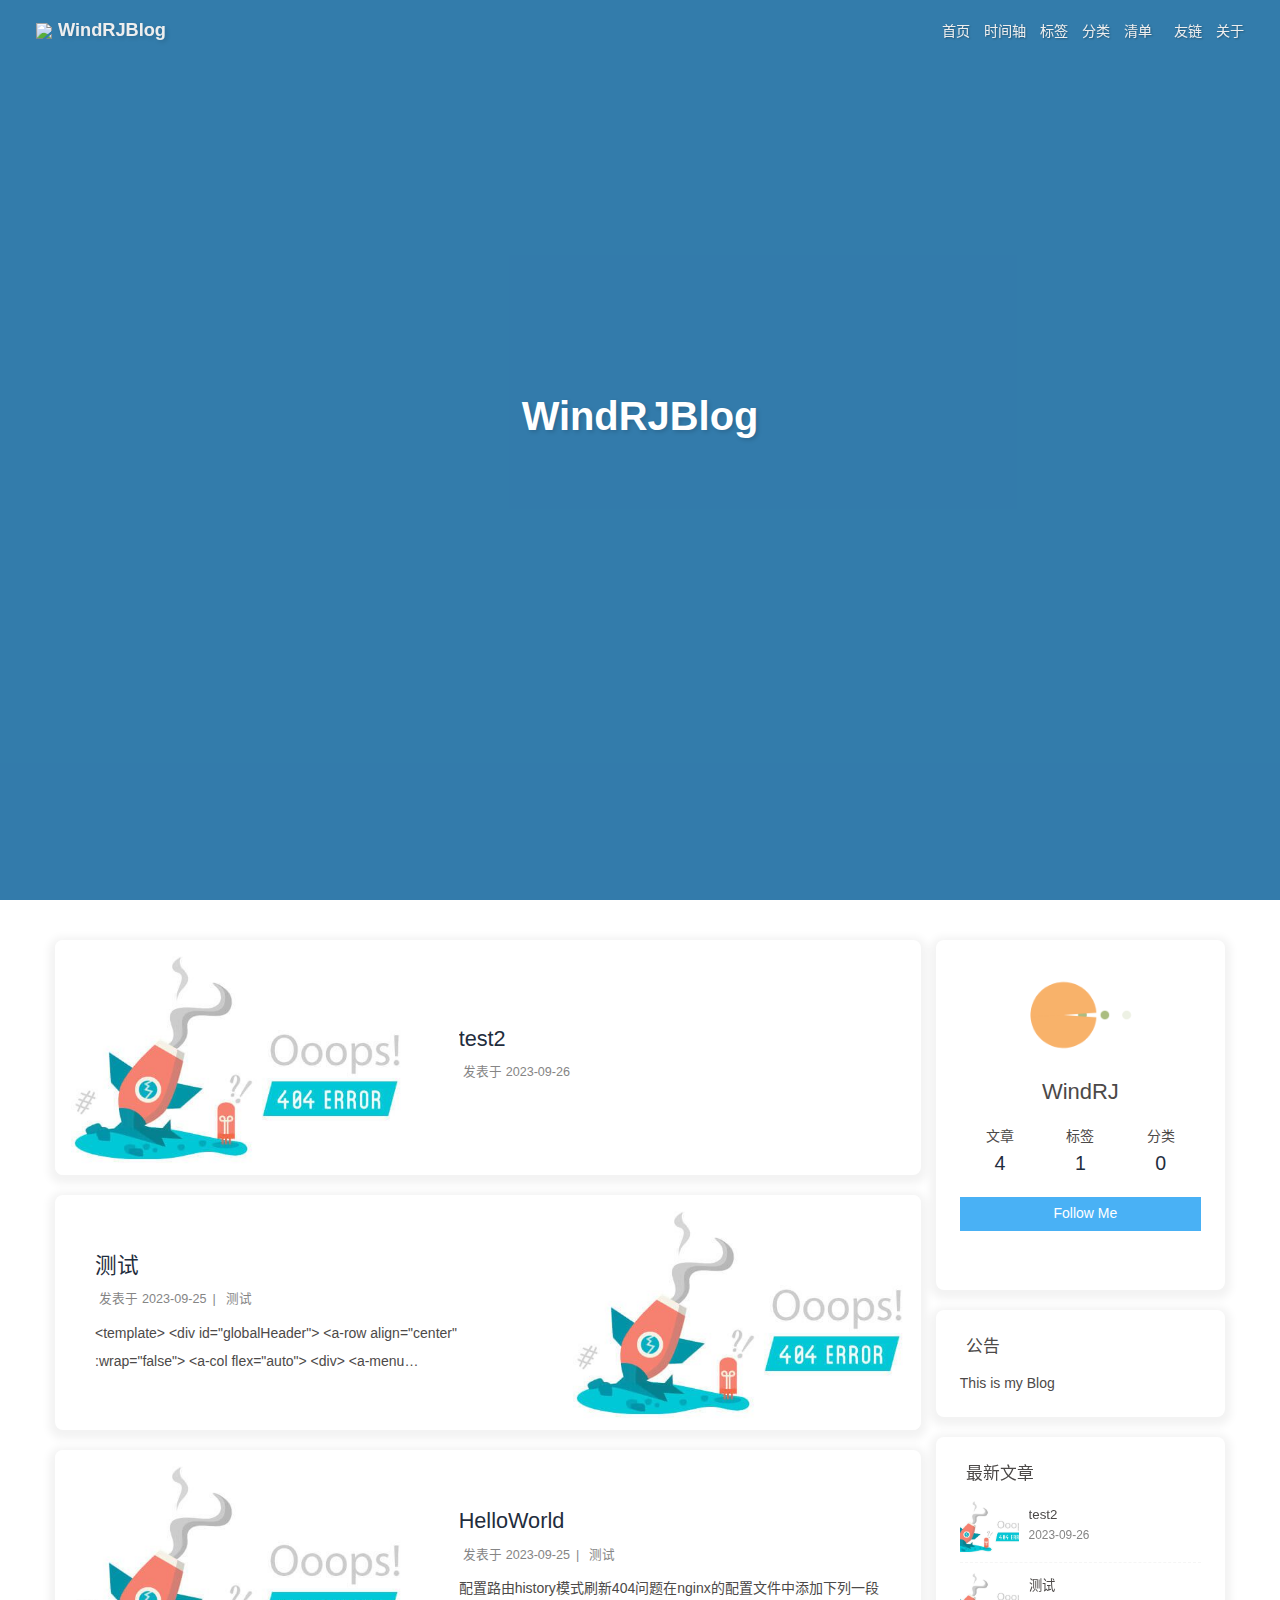
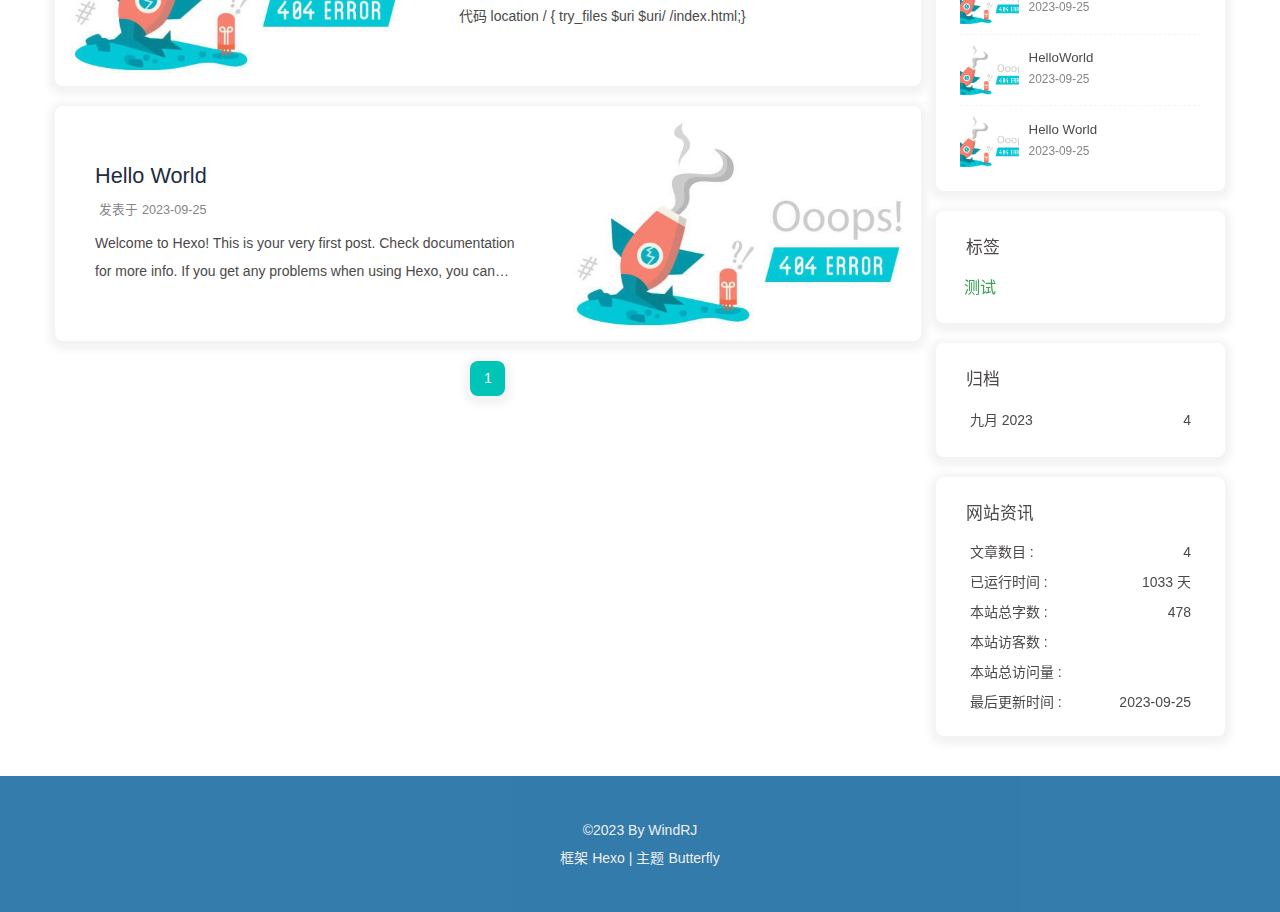
==== commit 8ad3ff1e: "Site updated: 2023-09-26 00:13:02" ====
--- a/index.html
+++ b/index.html
@@ -53,7 +53,7 @@
   isHome: true,
   isHighlightShrink: false,
   isToc: false,
-  postUpdate: '2023-09-26 00:07:18'
+  postUpdate: '2023-09-26 00:12:55'
 }</script><noscript><style type="text/css">
   #nav {
     opacity: 1
@@ -175,7 +175,7 @@
 Deploy to remote sites$ hexo deploy
 
 More info: Deployment
-</div></div></div><nav id="pagination"><div class="pagination"><span class="page-number current">1</span></div></nav></div><div class="aside-content" id="aside-content"><div class="card-widget card-info"><div class="is-center"><div class="avatar-img"><img src="https://qny.yuechen.fun/%E9%AD%94%E6%B3%95%E7%86%8A%E7%8C%AB3.png" onerror="this.onerror=null;this.src='/img/friend_404.gif'" alt="avatar"/></div><div class="author-info__name">WindRJ</div><div class="author-info__description"></div></div><div class="card-info-data site-data is-center"><a href="/archives/"><div class="headline">文章</div><div class="length-num">4</div></a><a href="/tags/"><div class="headline">标签</div><div class="length-num">1</div></a><a href="/categories/"><div class="headline">分类</div><div class="length-num">0</div></a></div><a id="card-info-btn" target="_blank" rel="noopener" href="https://github.com/xxxxxx"><i class="fab fa-github"></i><span>Follow Me</span></a><div class="card-info-social-icons is-center"><a class="social-icon" href="https://github.com/xxxxx" target="_blank" title="Github"><i class="fab fa-github" style="color: #24292e;"></i></a><a class="social-icon" href="mailto:xxxxxx@gmail.com" target="_blank" title="Email"><i class="fas fa-envelope" style="color: #4a7dbe;"></i></a></div></div><div class="card-widget card-announcement"><div class="item-headline"><i class="fas fa-bullhorn fa-shake"></i><span>公告</span></div><div class="announcement_content">This is my Blog</div></div><div class="sticky_layout"><div class="card-widget card-recent-post"><div class="item-headline"><i class="fas fa-history"></i><span>最新文章</span></div><div class="aside-list"><div class="aside-list-item"><a class="thumbnail" href="/2023/09/26/test2/" title="test2"><img src="https://qny.yuechen.fun/%E8%83%8C%E6%99%AF111.png" onerror="this.onerror=null;this.src='/img/404.jpg'" alt="test2"/></a><div class="content"><a class="title" href="/2023/09/26/test2/" title="test2">test2</a><time datetime="2023-09-25T16:07:10.000Z" title="发表于 2023-09-26 00:07:10">2023-09-26</time></div></div><div class="aside-list-item"><a class="thumbnail" href="/2023/09/25/%E6%B5%8B%E8%AF%95/" title="测试"><img src="https://qny.yuechen.fun/%E8%83%8C%E6%99%AF111.png" onerror="this.onerror=null;this.src='/img/404.jpg'" alt="测试"/></a><div class="content"><a class="title" href="/2023/09/25/%E6%B5%8B%E8%AF%95/" title="测试">测试</a><time datetime="2023-09-25T14:48:39.000Z" title="发表于 2023-09-25 22:48:39">2023-09-25</time></div></div><div class="aside-list-item"><a class="thumbnail" href="/2023/09/25/HelloWorld/" title="HelloWorld"><img src="https://qny.yuechen.fun/%E8%93%9D%E8%89%B2%E6%B8%90%E5%8F%98.png" onerror="this.onerror=null;this.src='/img/404.jpg'" alt="HelloWorld"/></a><div class="content"><a class="title" href="/2023/09/25/HelloWorld/" title="HelloWorld">HelloWorld</a><time datetime="2023-09-25T10:09:06.000Z" title="发表于 2023-09-25 18:09:06">2023-09-25</time></div></div><div class="aside-list-item"><a class="thumbnail" href="/2023/09/25/hello-world/" title="Hello World"><img src="https://qny.yuechen.fun/%E8%93%9D%E8%89%B2%E6%B8%90%E5%8F%98.png" onerror="this.onerror=null;this.src='/img/404.jpg'" alt="Hello World"/></a><div class="content"><a class="title" href="/2023/09/25/hello-world/" title="Hello World">Hello World</a><time datetime="2023-09-25T06:35:18.390Z" title="发表于 2023-09-25 14:35:18">2023-09-25</time></div></div></div></div><div class="card-widget card-tags"><div class="item-headline"><i class="fas fa-tags"></i><span>标签</span></div><div class="card-tag-cloud"><a href="/tags/%E6%B5%8B%E8%AF%95/" style="font-size: 1.15em; color: rgb(18, 73, 129)">测试</a></div></div><div class="card-widget card-archives"><div class="item-headline"><i class="fas fa-archive"></i><span>归档</span></div><ul class="card-archive-list"><li class="card-archive-list-item"><a class="card-archive-list-link" href="/archives/2023/09/"><span class="card-archive-list-date">九月 2023</span><span class="card-archive-list-count">4</span></a></li></ul></div><div class="card-widget card-webinfo"><div class="item-headline"><i class="fas fa-chart-line"></i><span>网站资讯</span></div><div class="webinfo"><div class="webinfo-item"><div class="item-name">文章数目 :</div><div class="item-count">4</div></div><div class="webinfo-item"><div class="item-name">已运行时间 :</div><div class="item-count" id="runtimeshow" data-publishDate="2023-09-24T16:00:00.000Z"><i class="fa-solid fa-spinner fa-spin"></i></div></div><div class="webinfo-item"><div class="item-name">本站总字数 :</div><div class="item-count">478</div></div><div class="webinfo-item"><div class="item-name">本站访客数 :</div><div class="item-count" id="busuanzi_value_site_uv"><i class="fa-solid fa-spinner fa-spin"></i></div></div><div class="webinfo-item"><div class="item-name">本站总访问量 :</div><div class="item-count" id="busuanzi_value_site_pv"><i class="fa-solid fa-spinner fa-spin"></i></div></div><div class="webinfo-item"><div class="item-name">最后更新时间 :</div><div class="item-count" id="last-push-date" data-lastPushDate="2023-09-25T16:07:18.208Z"><i class="fa-solid fa-spinner fa-spin"></i></div></div></div></div></div></div></main><footer id="footer" style="background-image: url('https://qny.yuechen.fun/%E8%93%9D%E8%89%B2%E6%B8%90%E5%8F%98%E6%A3%AE%E6%9E%97.png')"><div id="footer-wrap"><div class="copyright">&copy;2023 By WindRJ</div><div class="framework-info"><span>框架 </span><a target="_blank" rel="noopener" href="https://hexo.io">Hexo</a><span class="footer-separator">|</span><span>主题 </span><a target="_blank" rel="noopener" href="https://github.com/jerryc127/hexo-theme-butterfly">Butterfly</a></div></div></footer></div><div id="rightside"><div id="rightside-config-hide"><button id="translateLink" type="button" title="简繁转换">繁</button><button id="darkmode" type="button" title="浅色和深色模式转换"><i class="fas fa-adjust"></i></button><button id="hide-aside-btn" type="button" title="单栏和双栏切换"><i class="fas fa-arrows-alt-h"></i></button></div><div id="rightside-config-show"><button id="rightside_config" type="button" title="设置"><i class="fas fa-cog fa-spin"></i></button><button id="go-up" type="button" title="回到顶部"><span class="scroll-percent"></span><i class="fas fa-arrow-up"></i></button></div></div><div><script src="/js/utils.js"></script><script src="/js/main.js"></script><script src="/js/tw_cn.js"></script><script src="https://cdn.jsdelivr.net/npm/@fancyapps/ui/dist/fancybox/fancybox.umd.min.js"></script><script src="https://cdn.jsdelivr.net/npm/instant.page/instantpage.min.js" type="module"></script><div class="js-pjax"><script>window.typedJSFn = {
+</div></div></div><nav id="pagination"><div class="pagination"><span class="page-number current">1</span></div></nav></div><div class="aside-content" id="aside-content"><div class="card-widget card-info"><div class="is-center"><div class="avatar-img"><img src="https://qny.yuechen.fun/%E9%AD%94%E6%B3%95%E7%86%8A%E7%8C%AB3.png" onerror="this.onerror=null;this.src='/img/friend_404.gif'" alt="avatar"/></div><div class="author-info__name">WindRJ</div><div class="author-info__description"></div></div><div class="card-info-data site-data is-center"><a href="/archives/"><div class="headline">文章</div><div class="length-num">4</div></a><a href="/tags/"><div class="headline">标签</div><div class="length-num">1</div></a><a href="/categories/"><div class="headline">分类</div><div class="length-num">0</div></a></div><a id="card-info-btn" target="_blank" rel="noopener" href="https://github.com/xxxxxx"><i class="fab fa-github"></i><span>Follow Me</span></a><div class="card-info-social-icons is-center"><a class="social-icon" href="https://github.com/xxxxx" target="_blank" title="Github"><i class="fab fa-github" style="color: #24292e;"></i></a><a class="social-icon" href="mailto:xxxxxx@gmail.com" target="_blank" title="Email"><i class="fas fa-envelope" style="color: #4a7dbe;"></i></a></div></div><div class="card-widget card-announcement"><div class="item-headline"><i class="fas fa-bullhorn fa-shake"></i><span>公告</span></div><div class="announcement_content">This is my Blog</div></div><div class="sticky_layout"><div class="card-widget card-recent-post"><div class="item-headline"><i class="fas fa-history"></i><span>最新文章</span></div><div class="aside-list"><div class="aside-list-item"><a class="thumbnail" href="/2023/09/26/test2/" title="test2"><img src="https://qny.yuechen.fun/%E8%83%8C%E6%99%AF111.png" onerror="this.onerror=null;this.src='/img/404.jpg'" alt="test2"/></a><div class="content"><a class="title" href="/2023/09/26/test2/" title="test2">test2</a><time datetime="2023-09-25T16:07:10.000Z" title="发表于 2023-09-26 00:07:10">2023-09-26</time></div></div><div class="aside-list-item"><a class="thumbnail" href="/2023/09/25/%E6%B5%8B%E8%AF%95/" title="测试"><img src="https://qny.yuechen.fun/%E8%83%8C%E6%99%AF111.png" onerror="this.onerror=null;this.src='/img/404.jpg'" alt="测试"/></a><div class="content"><a class="title" href="/2023/09/25/%E6%B5%8B%E8%AF%95/" title="测试">测试</a><time datetime="2023-09-25T14:48:39.000Z" title="发表于 2023-09-25 22:48:39">2023-09-25</time></div></div><div class="aside-list-item"><a class="thumbnail" href="/2023/09/25/HelloWorld/" title="HelloWorld"><img src="https://qny.yuechen.fun/%E8%93%9D%E8%89%B2%E6%B8%90%E5%8F%98.png" onerror="this.onerror=null;this.src='/img/404.jpg'" alt="HelloWorld"/></a><div class="content"><a class="title" href="/2023/09/25/HelloWorld/" title="HelloWorld">HelloWorld</a><time datetime="2023-09-25T10:09:06.000Z" title="发表于 2023-09-25 18:09:06">2023-09-25</time></div></div><div class="aside-list-item"><a class="thumbnail" href="/2023/09/25/hello-world/" title="Hello World"><img src="https://qny.yuechen.fun/%E8%93%9D%E8%89%B2%E6%B8%90%E5%8F%98.png" onerror="this.onerror=null;this.src='/img/404.jpg'" alt="Hello World"/></a><div class="content"><a class="title" href="/2023/09/25/hello-world/" title="Hello World">Hello World</a><time datetime="2023-09-25T06:35:18.390Z" title="发表于 2023-09-25 14:35:18">2023-09-25</time></div></div></div></div><div class="card-widget card-tags"><div class="item-headline"><i class="fas fa-tags"></i><span>标签</span></div><div class="card-tag-cloud"><a href="/tags/%E6%B5%8B%E8%AF%95/" style="font-size: 1.15em; color: rgb(56, 162, 78)">测试</a></div></div><div class="card-widget card-archives"><div class="item-headline"><i class="fas fa-archive"></i><span>归档</span></div><ul class="card-archive-list"><li class="card-archive-list-item"><a class="card-archive-list-link" href="/archives/2023/09/"><span class="card-archive-list-date">九月 2023</span><span class="card-archive-list-count">4</span></a></li></ul></div><div class="card-widget card-webinfo"><div class="item-headline"><i class="fas fa-chart-line"></i><span>网站资讯</span></div><div class="webinfo"><div class="webinfo-item"><div class="item-name">文章数目 :</div><div class="item-count">4</div></div><div class="webinfo-item"><div class="item-name">已运行时间 :</div><div class="item-count" id="runtimeshow" data-publishDate="2023-09-24T16:00:00.000Z"><i class="fa-solid fa-spinner fa-spin"></i></div></div><div class="webinfo-item"><div class="item-name">本站总字数 :</div><div class="item-count">478</div></div><div class="webinfo-item"><div class="item-name">本站访客数 :</div><div class="item-count" id="busuanzi_value_site_uv"><i class="fa-solid fa-spinner fa-spin"></i></div></div><div class="webinfo-item"><div class="item-name">本站总访问量 :</div><div class="item-count" id="busuanzi_value_site_pv"><i class="fa-solid fa-spinner fa-spin"></i></div></div><div class="webinfo-item"><div class="item-name">最后更新时间 :</div><div class="item-count" id="last-push-date" data-lastPushDate="2023-09-25T16:12:55.433Z"><i class="fa-solid fa-spinner fa-spin"></i></div></div></div></div></div></div></main><footer id="footer" style="background-image: url('https://qny.yuechen.fun/%E8%93%9D%E8%89%B2%E6%B8%90%E5%8F%98%E6%A3%AE%E6%9E%97.png')"><div id="footer-wrap"><div class="copyright">&copy;2023 By WindRJ</div><div class="framework-info"><span>框架 </span><a target="_blank" rel="noopener" href="https://hexo.io">Hexo</a><span class="footer-separator">|</span><span>主题 </span><a target="_blank" rel="noopener" href="https://github.com/jerryc127/hexo-theme-butterfly">Butterfly</a></div></div></footer></div><div id="rightside"><div id="rightside-config-hide"><button id="translateLink" type="button" title="简繁转换">繁</button><button id="darkmode" type="button" title="浅色和深色模式转换"><i class="fas fa-adjust"></i></button><button id="hide-aside-btn" type="button" title="单栏和双栏切换"><i class="fas fa-arrows-alt-h"></i></button></div><div id="rightside-config-show"><button id="rightside_config" type="button" title="设置"><i class="fas fa-cog fa-spin"></i></button><button id="go-up" type="button" title="回到顶部"><span class="scroll-percent"></span><i class="fas fa-arrow-up"></i></button></div></div><div><script src="/js/utils.js"></script><script src="/js/main.js"></script><script src="/js/tw_cn.js"></script><script src="https://cdn.jsdelivr.net/npm/@fancyapps/ui/dist/fancybox/fancybox.umd.min.js"></script><script src="https://cdn.jsdelivr.net/npm/instant.page/instantpage.min.js" type="module"></script><div class="js-pjax"><script>window.typedJSFn = {
   init: (str) => {
     window.typed = new Typed('#subtitle', Object.assign({
       strings: str,
